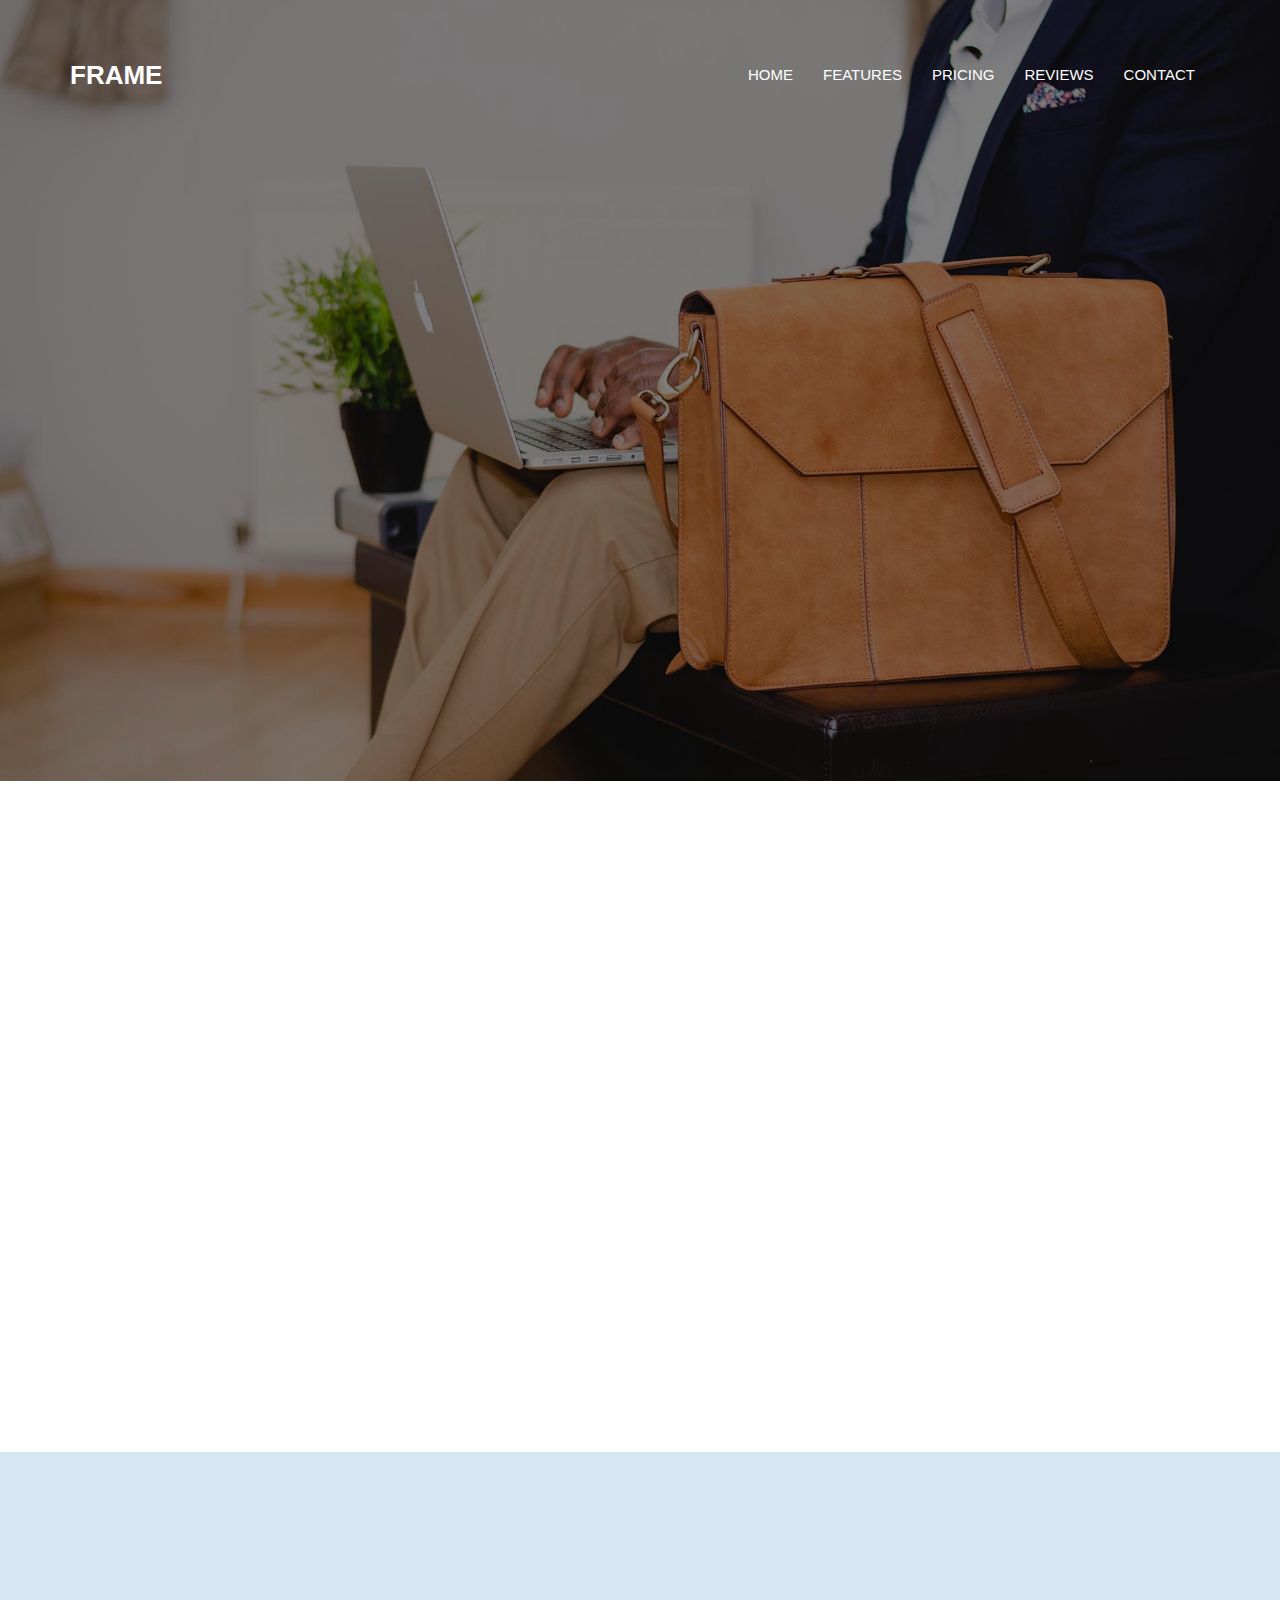
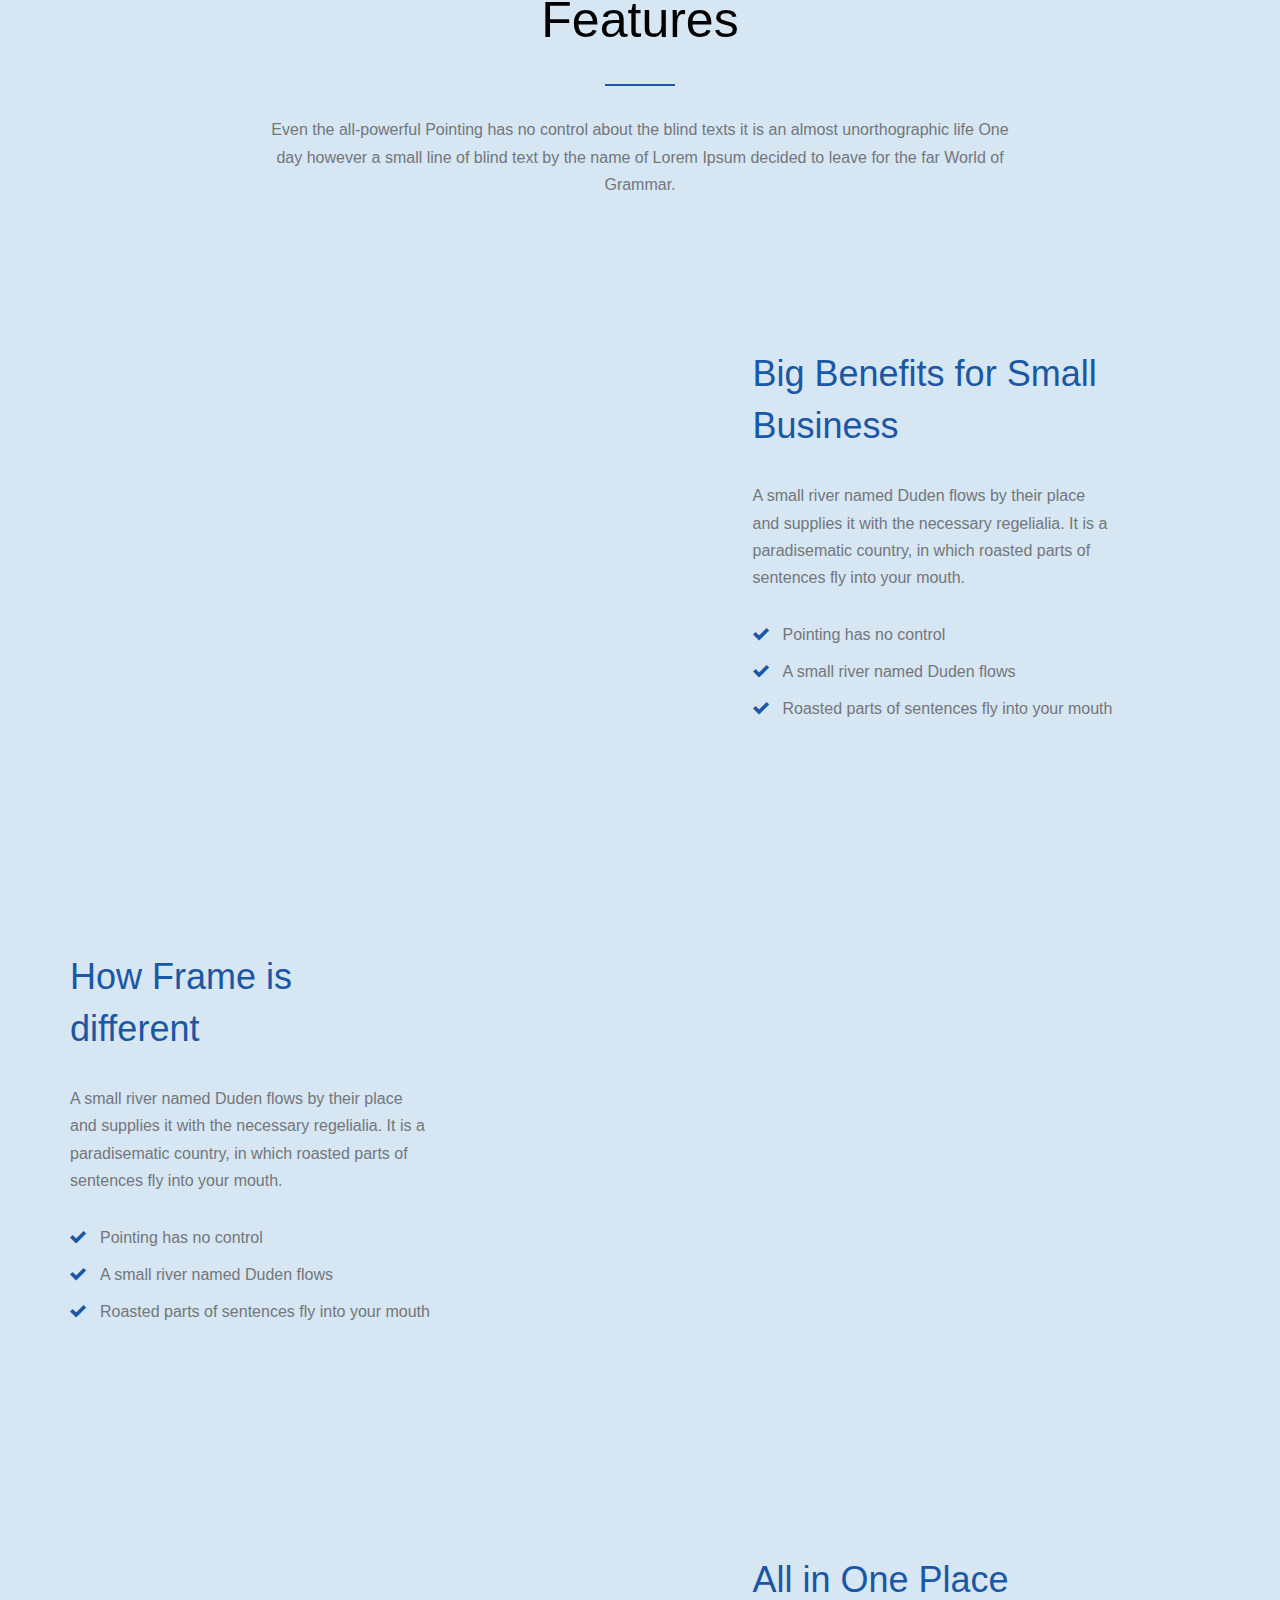
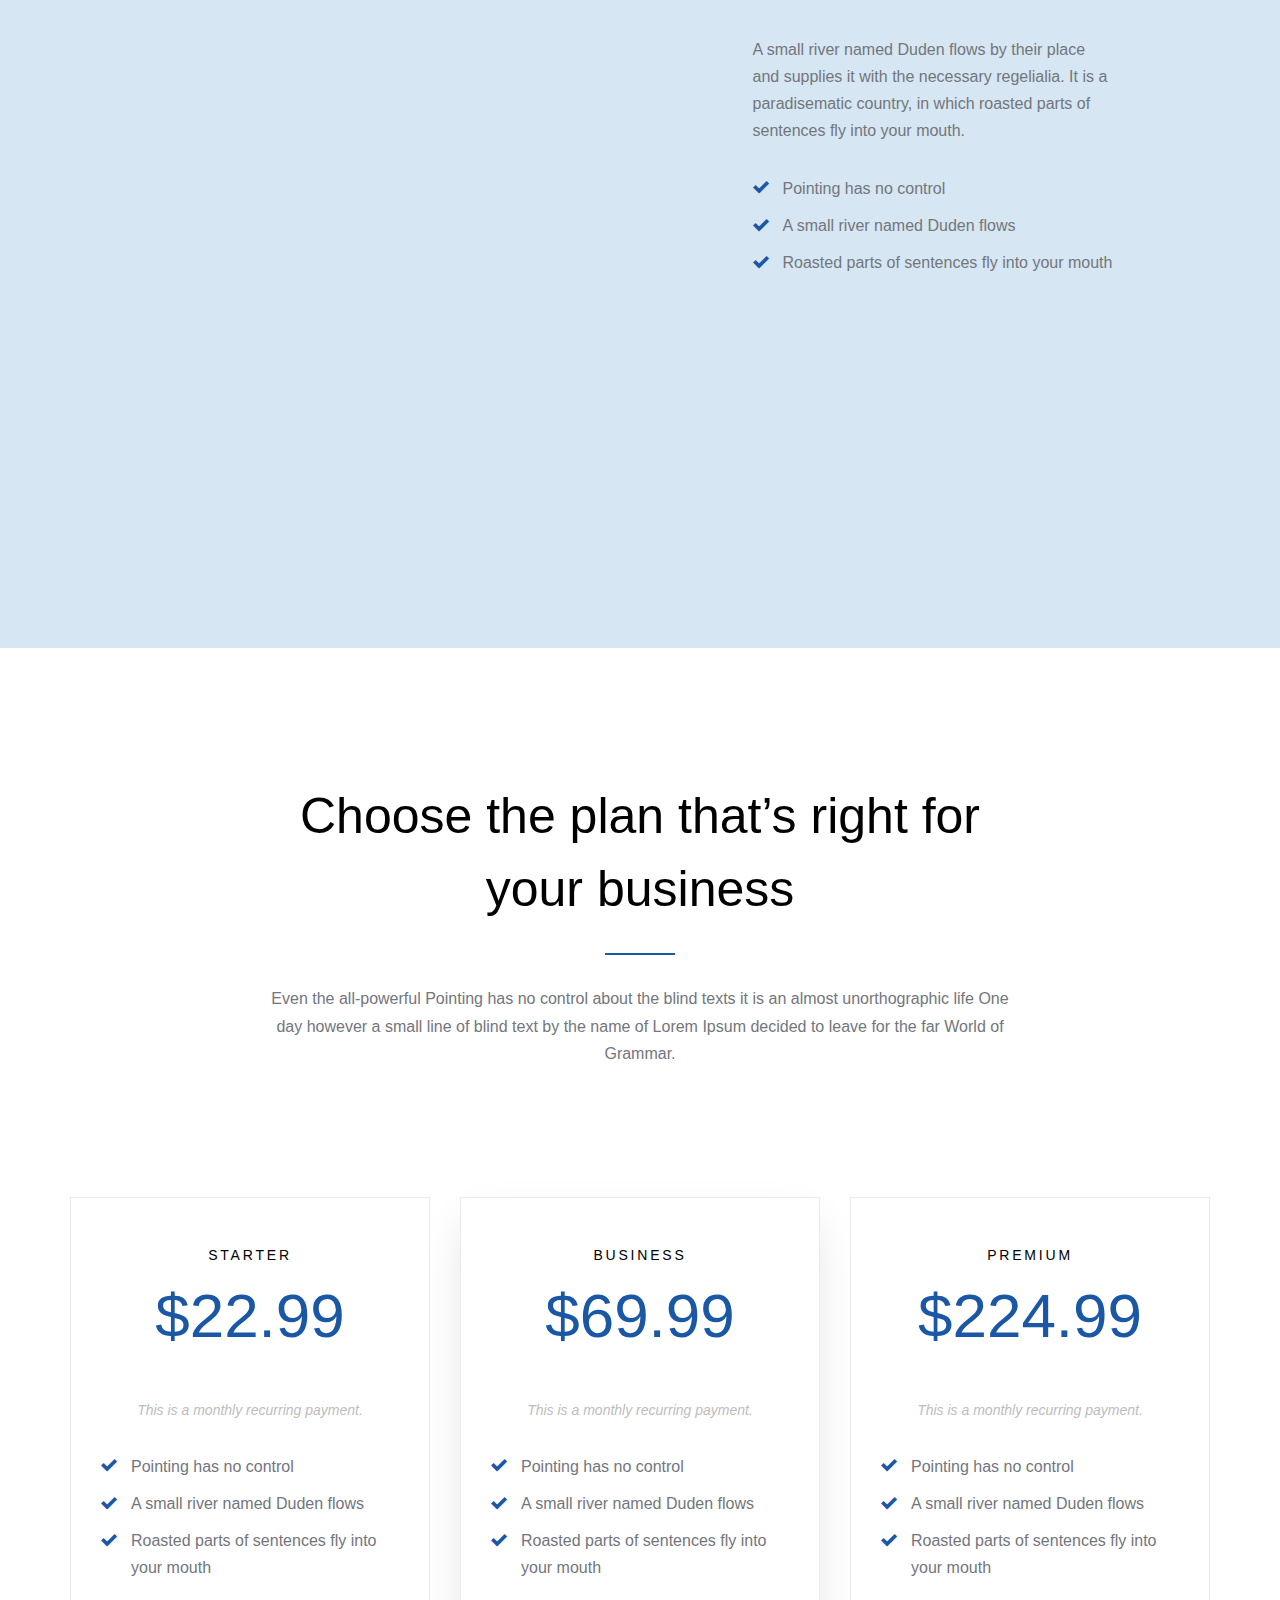
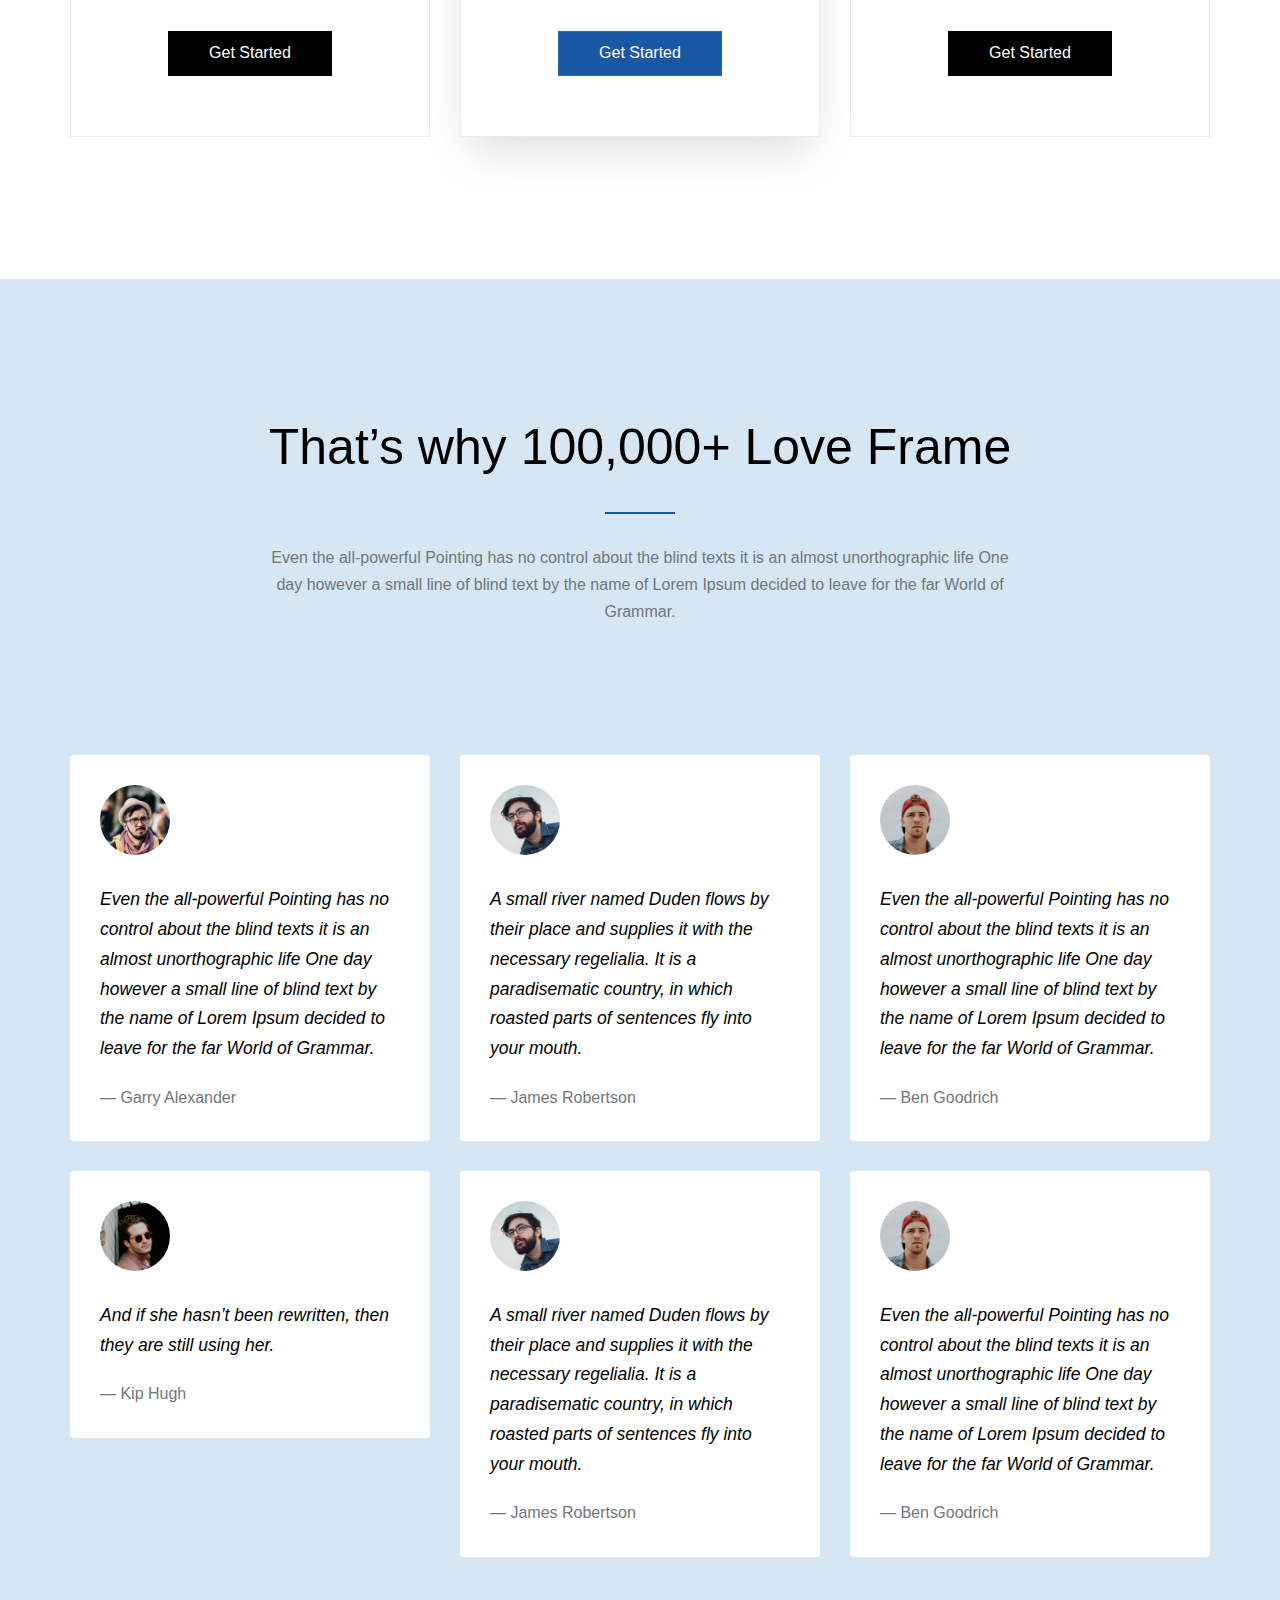
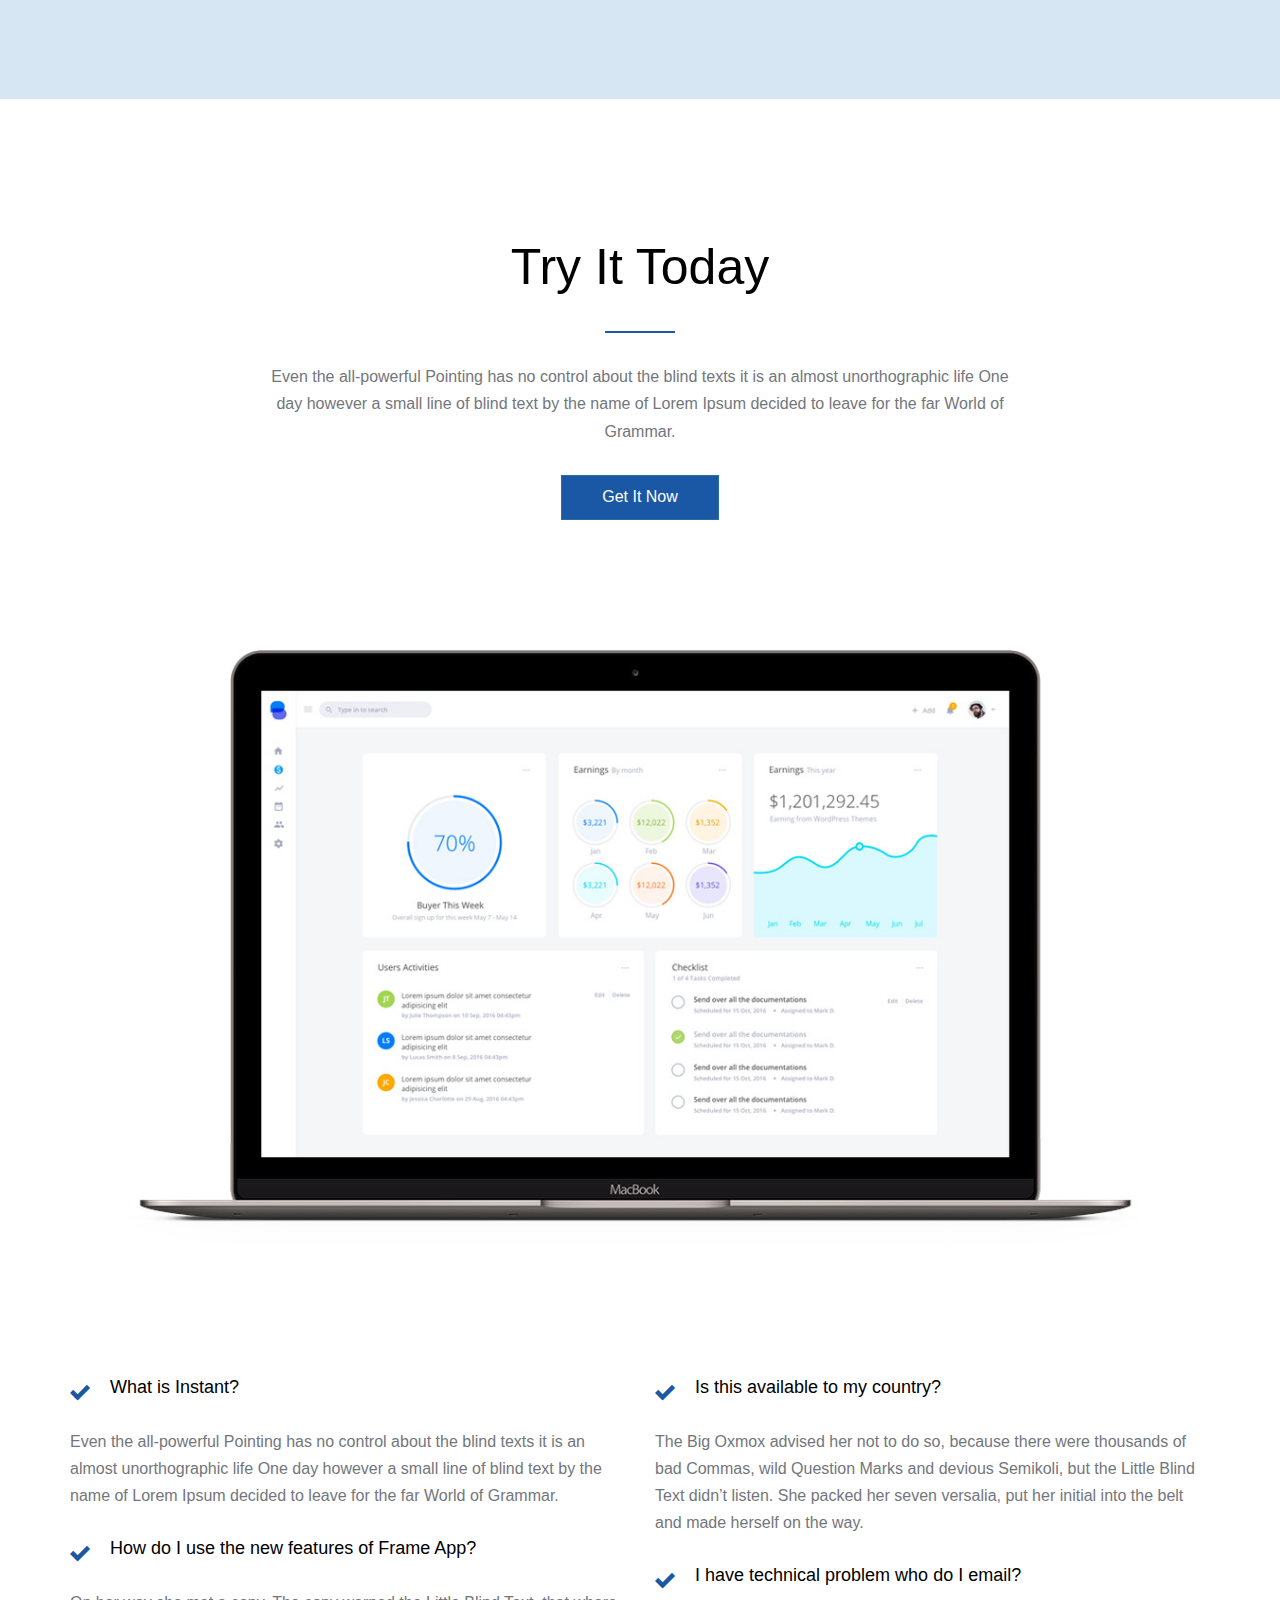
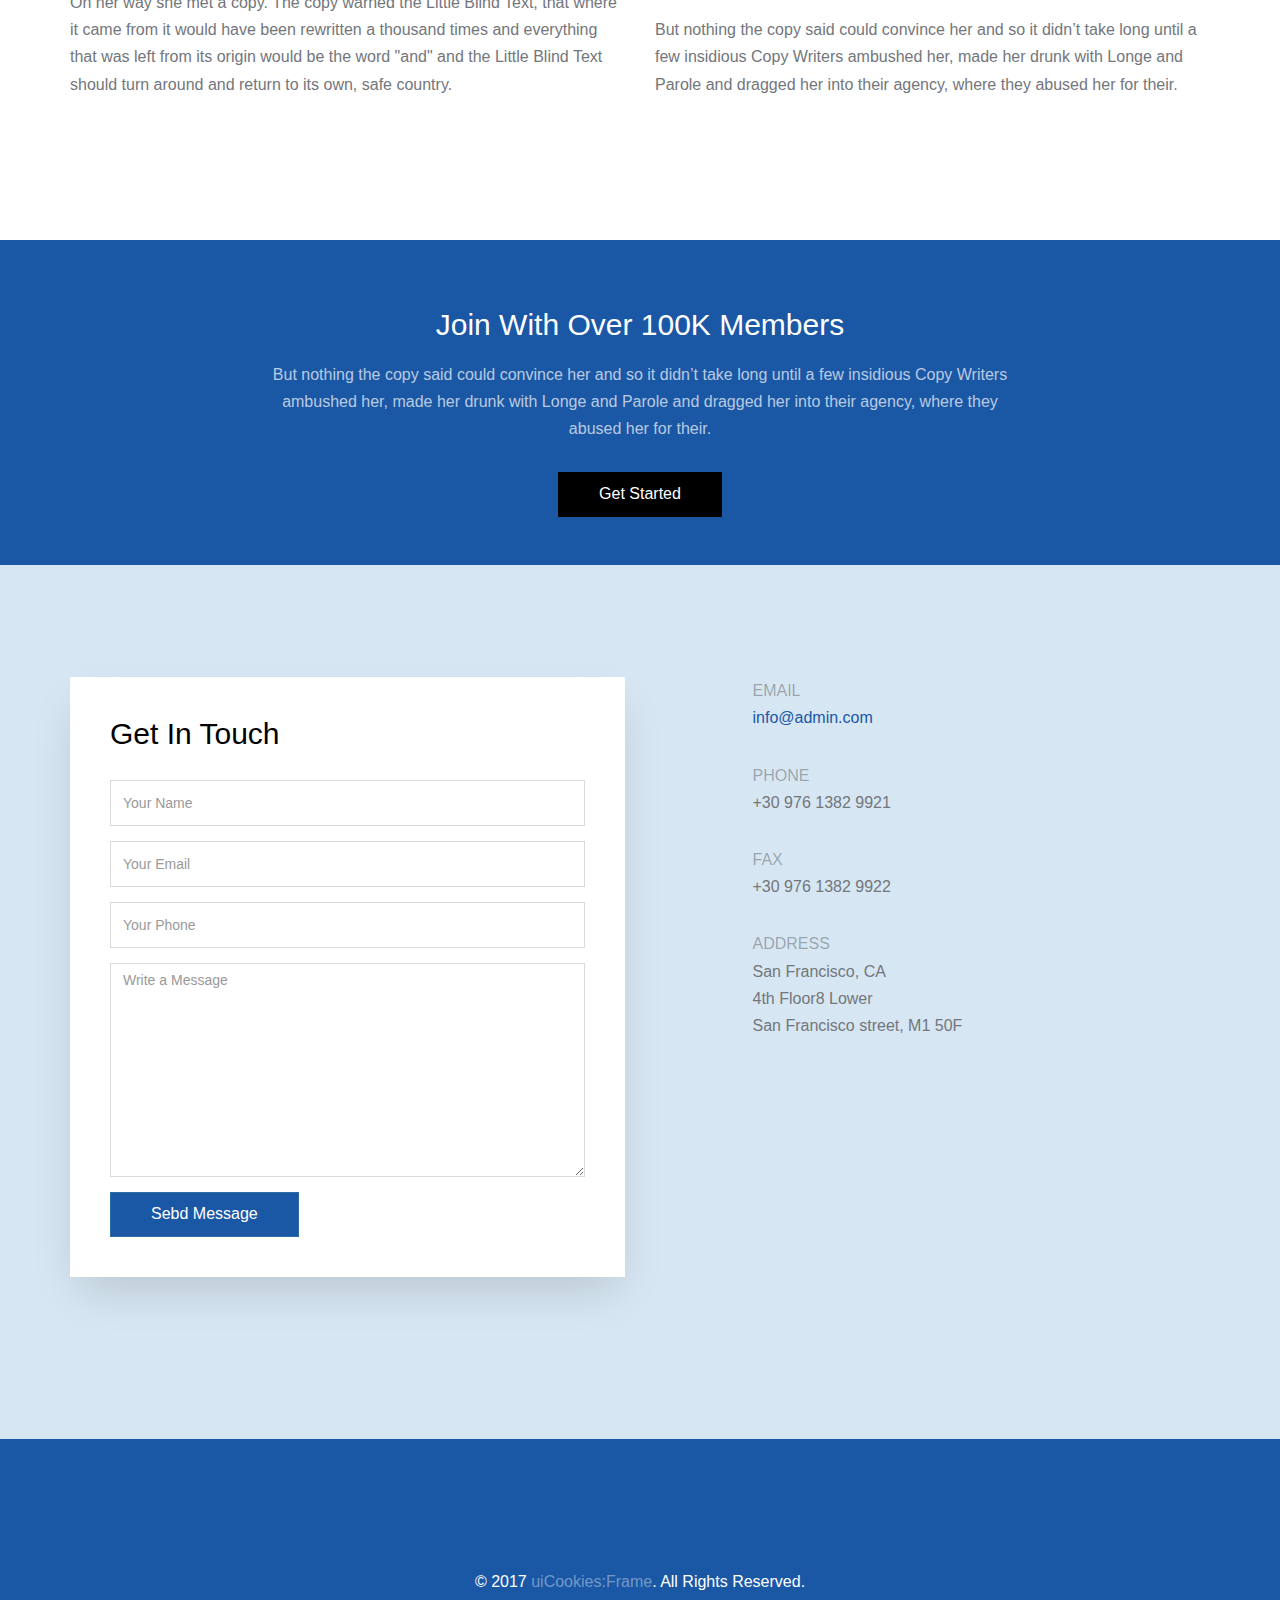
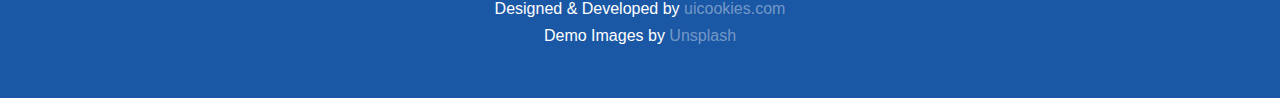
==== index.html @ 5ecf35a3 "Initial commit" ====
<!DOCTYPE html>
<html lang="en">
  <head>
    <meta charset="utf-8">
    <meta name="viewport" content="width=device-width, initial-scale=1">
    <title>App title &mdash; Homepage</title>
    <meta name="description" content="Free Bootstrap Theme by uicookies.com">
    <meta name="keywords" content="Free website templates, Free bootstrap themes, Free template, Free bootstrap, Free website template">
    
    <link rel="stylesheet" href="css/styles-merged.css">
    <link rel="stylesheet" href="css/style.min.css">
    <link rel="stylesheet" href="fonts/icomoon/style.css">

    <!--[if lt IE 9]>
      <script src="js/vendor/html5shiv.min.js"></script>
      <script src="js/vendor/respond.min.js"></script>
    <![endif]-->
  </head>
  <body>
    
    <!-- Fixed navbar -->
    <nav class="navbar navbar-default probootstrap-navbar">
      <div class="container">
        <div class="navbar-header">
          <button type="button" class="navbar-toggle collapsed" data-toggle="collapse" data-target="#navbar-collapse" aria-expanded="false" aria-controls="navbar">
            <span class="sr-only">Toggle navigation</span>
            <span class="icon-bar"></span>
            <span class="icon-bar"></span>
            <span class="icon-bar"></span>
          </button>
          <a class="navbar-brand" href="index.html" title="uiCookies:Frame">Frame</a>
        </div>

        <div id="navbar-collapse" class="navbar-collapse collapse">
          <ul class="nav navbar-nav navbar-right">
            <li class="active"><a href="#" data-nav-section="home">Home</a></li>
            <li><a href="#" data-nav-section="features">Features</a></li>
            <li><a href="#" data-nav-section="pricing">Pricing</a></li>
            <li><a href="#" data-nav-section="reviews">Reviews</a></li>
            <li><a href="#" data-nav-section="contact">Contact</a></li>
          </ul>
        </div>
      </div>
    </nav>
    
    <section class="probootstrap-hero prohttp://localhost/probootstrap/frame/#featuresbootstrap-slant" style="background-image: url(img/image_1.jpg);" data-section="home" data-stellar-background-ratio="0.5">
      <div class="container">
        <div class="row intro-text">
          <div class="col-md-8 col-md-offset-2 text-center">
            <h1 class="probootstrap-heading probootstrap-animate">Lorem ipsum dolor sit amet, consectetuer adipiscing elit </h1>
            <div class="probootstrap-subheading center">
              <p class="probootstrap-animate"><a href="https://uicookies.com/" target="_blank" role="button" class="btn btn-primary">Get Start</a><a href="#features" class="btn btn-default smoothscroll" role="button">See Features</a></p>
            </div>
          </div>
        </div>
      </div>
    </section>

    <section class="probootstrap-section">
      <div class="container">
        <div class="row">
          <div class="col-md-4">
            <div class="probootstrap-service-item probootstrap-animate" data-animate-effect="fadeIn">
              <span class="icon icon-phone3"></span>
              <h2>Mobile Optimize</h2>
              <p>Far far away, behind the word mountains, far from the countries Vokalia and Consonantia, there live the blind texts. Separated they live in Bookmarksgrove right at the coast of the Semantics, a large language ocean.</p>
              <p><a href="#" class="probootstrap-link">Learn More <i class="icon-chevron-right"></i></a></p>
            </div>
          </div>
          <div class="col-md-4">
            <div class="probootstrap-service-item probootstrap-animate" data-animate-effect="fadeIn">
              <span class="icon icon-wallet2"></span>
              <h2>Increase Revenue</h2>
              <p>A small river named Duden flows by their place and supplies it with the necessary regelialia. It is a paradisematic country, in which roasted parts of sentences fly into your mouth.</p>
              <p><a href="#" class="probootstrap-link">Learn More <i class="icon-chevron-right"></i></a></p>
            </div>
          </div>
          <div class="col-md-4">
            <div class="probootstrap-service-item probootstrap-animate" data-animate-effect="fadeIn">
              <span class="icon icon-lightbulb"></span>
              <h2>Smart Idea</h2>
              <p>Even the all-powerful Pointing has no control about the blind texts it is an almost unorthographic life One day however a small line of blind text by the name of Lorem Ipsum decided to leave for the far World of Grammar.</p>
              <p><a href="#" class="probootstrap-link">Learn More <i class="icon-chevron-right"></i></a></p>
            </div>
          </div>
        </div>
      </div>
    </section>

    <section class="probootstrap-section probootstrap-bg-light" id="features" data-section="features">
      <div class="container">
        <div class="row text-center mb100">
          <div class="col-md-8 col-md-offset-2 probootstrap-section-heading">
            <h2 class="mb30 text-black probootstrap-heading">Features</h2>
            <p>Even the all-powerful Pointing has no control about the blind texts it is an almost unorthographic life One day however a small line of blind text by the name of Lorem Ipsum decided to leave for the far World of Grammar.</p>
          </div>
        </div>
        <!-- END row -->
        <div class="row mb100">
          <div class="col-md-8 col-md-pull-2 probootstrap-animate">
            <p><img src="img/img_showcase_1.jpg" alt="Free Template by uicookies.com" class="img-responsive probootstrap-shadow"></p>
          </div>
          <div class="col-md-4 col-md-pull-1 probootstrap-section-heading">
            <h3 class="text-primary probootstrap-heading-2">Big Benefits for Small Business</h3>
            <p><p>A small river named Duden flows by their place and supplies it with the necessary regelialia. It is a paradisematic country, in which roasted parts of sentences fly into your mouth.</p></p>
            <ul class="probootstrap-list">
              <li class="probootstrap-check">Pointing has no control</li>
              <li class="probootstrap-check">A small river named Duden flows</li>
              <li class="probootstrap-check">Roasted parts of sentences fly into your mouth</li>
            </ul>
          </div>
        </div>
        <!-- END row -->
        <div class="row mb100">
          <!-- <div class="col-md-8 col-md-pull-2"> -->
          <div class="col-md-8 col-md-push-5 probootstrap-animate">
            <p><img src="img/img_showcase_2.jpg" alt="Free Template by uicookies.com" class="img-responsive probootstrap-shadow"></p>
          </div>
          <!-- <div class="col-md-4 col-md-pull-1"> -->
          <div class="col-md-4 col-md-pull-8 probootstrap-section-heading">
            <h3 class="text-primary probootstrap-heading-2">How Frame is different</h3>
            <p><p>A small river named Duden flows by their place and supplies it with the necessary regelialia. It is a paradisematic country, in which roasted parts of sentences fly into your mouth.</p></p>
            <ul class="probootstrap-list">
              <li class="probootstrap-check">Pointing has no control</li>
              <li class="probootstrap-check">A small river named Duden flows</li>
              <li class="probootstrap-check">Roasted parts of sentences fly into your mouth</li>
            </ul>
          </div>
        </div>
        <!-- END row -->

        <div class="row mb100">
          <div class="col-md-8 col-md-pull-2 probootstrap-animate">
            <p><img src="img/img_showcase_1.jpg" alt="Free Template by uicookies.com" class="img-responsive probootstrap-shadow"></p>
          </div>
          <div class="col-md-4 col-md-pull-1 probootstrap-section-heading">
            <h3 class="text-primary probootstrap-heading-2">All in One Place</h3>
            <p><p>A small river named Duden flows by their place and supplies it with the necessary regelialia. It is a paradisematic country, in which roasted parts of sentences fly into your mouth.</p></p>
            <ul class="probootstrap-list">
              <li class="probootstrap-check">Pointing has no control</li>
              <li class="probootstrap-check">A small river named Duden flows</li>
              <li class="probootstrap-check">Roasted parts of sentences fly into your mouth</li>
            </ul>
          </div>
        </div>
        <!-- END row -->
      </div>
    </section>
    <!-- END section -->

    <section class="probootstrap-section" data-section="pricing">
      <div class="container">
        <div class="row text-center mb100">
          <div class="col-md-8 col-md-offset-2 probootstrap-section-heading">
            <h2 class="mb30 text-black probootstrap-heading">Choose the plan that’s right for your business </h2>
            <p>Even the all-powerful Pointing has no control about the blind texts it is an almost unorthographic life One day however a small line of blind text by the name of Lorem Ipsum decided to leave for the far World of Grammar.</p>
          </div>
        </div>
        <!-- END row -->
        <div class="row">
          <div class="col-md-4">
            <div class="probootstrap-pricing">
              <h2>Starter</h2>
              <p class="probootstrap-price"><strong>$22.99</strong></p>
              <p class="probootstrap-note">This is a monthly recurring payment.</p>
              <ul class="probootstrap-list text-left mb50">
                <li class="probootstrap-check">Pointing has no control</li>
                <li class="probootstrap-check">A small river named Duden flows</li>
                <li class="probootstrap-check">Roasted parts of sentences fly into your mouth</li>
              </ul>
              <p><a href="#" class="btn btn-black">Get Started</a></p>
            </div>
          </div>
          <div class="col-md-4">
            <div class="probootstrap-pricing probootstrap-popular probootstrap-shadow">
              <h2>Business</h2>
              <p class="probootstrap-price"><strong>$69.99</strong></p>
              <p class="probootstrap-note">This is a monthly recurring payment.</p>
              <ul class="probootstrap-list text-left mb50">
                <li class="probootstrap-check">Pointing has no control</li>
                <li class="probootstrap-check">A small river named Duden flows</li>
                <li class="probootstrap-check">Roasted parts of sentences fly into your mouth</li>
              </ul>
              <p><a href="#" class="btn btn-primary">Get Started</a></p>
            </div>
          </div>
          <div class="col-md-4">
            <div class="probootstrap-pricing">
              <h2>Premium</h2>
              <p class="probootstrap-price"><strong>$224.99</strong></p>
              <p class="probootstrap-note">This is a monthly recurring payment.</p>
              <ul class="probootstrap-list text-left mb50">
                <li class="probootstrap-check">Pointing has no control</li>
                <li class="probootstrap-check">A small river named Duden flows</li>
                <li class="probootstrap-check">Roasted parts of sentences fly into your mouth</li>
              </ul>
              <p><a href="#" class="btn btn-black">Get Started</a></p>
            </div>
          </div>
        </div>
      </div>
    </section>
    <!-- END section -->

     <section class="probootstrap-section probootstrap-bg-light" data-section="reviews">
      <div class="container">
        <div class="row text-center mb100">
          <div class="col-md-8 col-md-offset-2 probootstrap-section-heading">
            <h2 class="mb30 text-black probootstrap-heading">That’s why 100,000+ Love Frame</h2>
            <p>Even the all-powerful Pointing has no control about the blind texts it is an almost unorthographic life One day however a small line of blind text by the name of Lorem Ipsum decided to leave for the far World of Grammar.</p>
          </div>
        </div>
        <!-- END row -->
        <div class="row">
          <div class="col-md-4 col-sm-6 col-xs-12">
            <div class="probootstrap-testimonial">
              <p><img src="img/person_1.jpg" class="img-responsive img-circle probootstrap-author-photo" alt="Free Template by uicookies.com"></p>
              <p class="mb10 probootstrap-rate">
                <i class="icon-star"></i>
                <i class="icon-star"></i>
                <i class="icon-star"></i>
                <i class="icon-star"></i>
                <i class="icon-star"></i>
              </p>
              <blockquote>
                <p>Even the all-powerful Pointing has no control about the blind texts it is an almost unorthographic life One day however a small line of blind text by the name of Lorem Ipsum decided to leave for the far World of Grammar.</p>
              </blockquote>
              <p class="mb0">&mdash; Garry Alexander</p>
            </div>
          </div>
          <div class="col-md-4 col-sm-6 col-xs-12">
            <div class="probootstrap-testimonial">
              <p><img src="img/person_2.jpg" class="img-responsive img-circle probootstrap-author-photo" alt="Free Template by uicookies.com"></p>
              <p class="mb10 probootstrap-rate">
                <i class="icon-star"></i>
                <i class="icon-star"></i>
                <i class="icon-star"></i>
                <i class="icon-star"></i>
                <i class="icon-star"></i>
              </p>
              <blockquote>
                <p>A small river named Duden flows by their place and supplies it with the necessary regelialia. It is a paradisematic country, in which roasted parts of sentences fly into your mouth.</p>
              </blockquote>
              <p class="mb0">&mdash; James Robertson</p>
            </div>
          </div>
          <div class="clearfix visible-sm-block"></div>
          <div class="col-md-4 col-sm-6 col-xs-12">
            <div class="probootstrap-testimonial">
              <p><img src="img/person_3.jpg" class="img-responsive img-circle probootstrap-author-photo" alt="Free Template by uicookies.com"></p>
              <p class="mb10 probootstrap-rate">
                <i class="icon-star"></i>
                <i class="icon-star"></i>
                <i class="icon-star"></i>
                <i class="icon-star"></i>
                <i class="icon-star"></i>
              </p>
              <blockquote>
                <p>Even the all-powerful Pointing has no control about the blind texts it is an almost unorthographic life One day however a small line of blind text by the name of Lorem Ipsum decided to leave for the far World of Grammar.</p>
              </blockquote>
              <p class="mb0">&mdash; Ben Goodrich</p>
            </div>
          </div>
          <div class="col-md-4 col-sm-6 col-xs-12">
            <div class="probootstrap-testimonial">
              <p><img src="img/person_4.jpg" class="img-responsive img-circle probootstrap-author-photo" alt="Free Template by uicookies.com"></p>
              <p class="mb10 probootstrap-rate">
                <i class="icon-star"></i>
                <i class="icon-star"></i>
                <i class="icon-star"></i>
                <i class="icon-star"></i>
                <i class="icon-star-outlined"></i>
              </p>
              <blockquote>
                <p>And if she hasn’t been rewritten, then they are still using her.</p>
              </blockquote>
              <p class="mb0">&mdash; Kip Hugh</p>
            </div>
          </div>
          <div class="clearfix visible-sm-block"></div>
          <div class="col-md-4 col-sm-6 col-xs-12">
            <div class="probootstrap-testimonial">
              <p><img src="img/person_2.jpg" class="img-responsive img-circle probootstrap-author-photo" alt="Free Template by uicookies.com"></p>
              <p class="mb10 probootstrap-rate">
                <i class="icon-star"></i>
                <i class="icon-star"></i>
                <i class="icon-star"></i>
                <i class="icon-star"></i>
                <i class="icon-star"></i>
              </p>
              <blockquote>
                <p>A small river named Duden flows by their place and supplies it with the necessary regelialia. It is a paradisematic country, in which roasted parts of sentences fly into your mouth.</p>
              </blockquote>
              <p class="mb0">&mdash; James Robertson</p>
            </div>
          </div>
          <div class="col-md-4 col-sm-6 col-xs-12">
            <div class="probootstrap-testimonial">
              <p><img src="img/person_3.jpg" class="img-responsive img-circle probootstrap-author-photo" alt="Free Template by uicookies.com"></p>
              <p class="mb10 probootstrap-rate">
                <i class="icon-star"></i>
                <i class="icon-star"></i>
                <i class="icon-star"></i>
                <i class="icon-star"></i>
                <i class="icon-star"></i>
              </p>
              <blockquote>
                <p>Even the all-powerful Pointing has no control about the blind texts it is an almost unorthographic life One day however a small line of blind text by the name of Lorem Ipsum decided to leave for the far World of Grammar.</p>
              </blockquote>
              <p class="mb0">&mdash; Ben Goodrich</p>
            </div>
          </div>

        </div>
      </div>
    </section>

    <section class="probootstrap-section">
      <div class="container">
         <div class="row text-center mb100">
          <div class="col-md-8 col-md-offset-2 probootstrap-section-heading">
            <h2 class="mb30 text-black probootstrap-heading">Try It Today</h2>
            <p>Even the all-powerful Pointing has no control about the blind texts it is an almost unorthographic life One day however a small line of blind text by the name of Lorem Ipsum decided to leave for the far World of Grammar.</p>
            <p><a href="#" class="btn btn-primary">Get It Now</a></p>
          </div>
        </div>
        <div class="row">
          <div class="col-md-12">
            <div class="row">
              <div class="col-md-12">
                <p><img src="img/laptop_1.jpg" alt="Free Template by uicookies.com" class="img-responsive"></p>
              </div>
            </div>
            <div class="row">
              <div class="col-md-6">
                <h4 class="text-black probootstrap-check-2"> What is Instant?</h4>
                <p>Even the all-powerful Pointing has no control about the blind texts it is an almost unorthographic life One day however a small line of blind text by the name of Lorem Ipsum decided to leave for the far World of Grammar.</p>

                <h4 class="text-black probootstrap-check-2">How do I use the new features of Frame App?</h4>
                <p>On her way she met a copy. The copy warned the Little Blind Text, that where it came from it would have been rewritten a thousand times and everything that was left from its origin would be the word "and" and the Little Blind Text should turn around and return to its own, safe country. </p>
              </div>
              <div class="col-md-6">
                <h4 class="text-black probootstrap-check-2">Is this available to my country?</h4>
                <p>The Big Oxmox advised her not to do so, because there were thousands of bad Commas, wild Question Marks and devious Semikoli, but the Little Blind Text didn’t listen. She packed her seven versalia, put her initial into the belt and made herself on the way.
</p>

                <h4 class="text-black probootstrap-check-2">I have technical problem who do I email?</h4>
                <p>But nothing the copy said could convince her and so it didn’t take long until a few insidious Copy Writers ambushed her, made her drunk with Longe and Parole and dragged her into their agency, where they abused her for their.</p>
              </div>
            </div>
          </div>
        </div>
      </div>
    </section>
    <!-- END section -->

    <section class="probootstrap-section probootstrap-cta">
      <div class="container">
        <div class="row">
          <div class="col-md-8 col-md-offset-2 text-center">
            <h2 class="probootstrap-heading">Join With Over 100K Members</h2>
            <p class="probootstrap-sub-heading">But nothing the copy said could convince her and so it didn’t take long until a few insidious Copy Writers ambushed her, made her drunk with Longe and Parole and dragged her into their agency, where they abused her for their.</p>
            <p><a href="#" class="btn btn-black">Get Started</a></p>
          </div>
        </div>
      </div>
    </section>
    <!-- <section class"probootstrap-section probootstrap-cta">
      <div class="container">
        <div class="row">
          <div class="col-md-6 col-md-offset-3">
            <h2 class="probootstrap-heading">Join With Over 100K Members</h2>
            <p class="probootstrap-sub-heading">But nothing the copy said could convince her and so it didn’t take long until a few insidious Copy Writers ambushed her, made her drunk with Longe and Parole and dragged her into their agency, where they abused her for their.</p>

          </div>
        </div>
      </div>
    </section> -->
    <!-- END section -->
    <section class="probootstrap-section probootstrap-bg-light" data-section="contact">
      <div class="container">
        <div class="row">
          <div class="col-md-6">
            <form action="" class="probootstrap-form">
              <h2 class="text-black mt0">Get In Touch</h2>
              <div class="form-group">
                <input type="text" class="form-control" placeholder="Your Name">
              </div>
              <div class="form-group">
                <input type="email" class="form-control" placeholder="Your Email">
              </div>
              <div class="form-group">
                <input type="email" class="form-control" placeholder="Your Phone">
              </div>
              <div class="form-group">
                <textarea class="form-control"cols="30" rows="10" placeholder="Write a Message"></textarea>
              </div>
              <div class="form-group">
                <input type="submit" class="btn btn-primary" value="Sebd Message">
              </div>
            </form>
          </div>
          <div class="col-md-3 col-md-push-1">
            <ul class="probootstrap-contact-details">
              <li>
                <span class="text-uppercase">Email</span>
                <a href="/cdn-cgi/l/email-protection" class="__cf_email__" data-cfemail="6d1d1f020f0202191e191f0c1d2d0a000c0401430e0200">info@admin.com</a>
              </li>
              <li>
                <span class="text-uppercase">Phone</span>
                +30 976 1382 9921
              </li>
              <li>
                <span class="text-uppercase">Fax</span>
                +30 976 1382 9922
              </li>
              <li>
                <span class="text-uppercase">Address</span>
                San Francisco, CA <br>
                4th Floor8 Lower  <br>
                San Francisco street, M1 50F
              </li>
            </ul>
          </div>
        </div>
      </div>
    </section>
    

    <footer class="probootstrap-footer">
      <div class="container text-center">
        <div class="row">
          <div class="col-md-12">
            <p class="probootstrap-social"><a href="#"><i class="icon-twitter"></i></a> <a href="#"><i class="icon-facebook2"></i></a> <a href="#"><i class="icon-instagram2"></i></a><a href="#"><i class="icon-linkedin"></i></a></p>
          </div>
        </div>
        <div class="row">
          <div class="col-md-12">
            &copy; 2017 <a href="https://uicookies.com/">uiCookies:Frame</a>. All Rights Reserved. <br> Designed &amp; Developed by <a href="https://uicookies.com">uicookies.com</a> <br> Demo Images by <a href="https://unsplash.com">Unsplash</a>
          </div>
        </div>
      </div>
    </footer>

    

    <script data-cfasync="false" src="/cdn-cgi/scripts/5c5dd728/cloudflare-static/email-decode.min.js"></script><script src="js/scripts.min.js"></script>
    <script src="js/custom.js"></script>

  </body>
</html>
---- css/style.min.css ----
/*!==============================
 * Theme Name: Frame
 * Theme URL: https://probootstrap.com/frame-free-onepage-html5-template-using-bootstrap
 * Author: ProBootstrap.com
 * Author URL: https://probootstrap.com
 * License: Released for free under the Creative Commons Attribution 3.0 license (probootstrap.com/license)
 */.probootstrap-navbar .dropdown-submenu>a:before,.probootstrap-navbar .dropdown>a:before{speak:none;font-style:normal;font-variant:normal;-webkit-font-smoothing:antialiased;-moz-osx-font-smoothing:grayscale}@font-face{font-family:icomoon;src:url(../fonts/icomoon/fonts/icomoon.eot?1z9v6x);src:url(../fonts/icomoon/fonts/icomoon.eot?1z9v6x#iefix) format("embedded-opentype"),url(../fonts/icomoon/fonts/icomoon.ttf?1z9v6x) format("truetype"),url(../fonts/icomoon/fonts/icomoon.woff?1z9v6x) format("woff"),url(../fonts/icomoon/fonts/icomoon.svg?1z9v6x#icomoon) format("svg");font-weight:400;font-style:normal}html{overflow-x:hidden;font-size:1.25em}body{background:#fff;color:#73767c;line-height:1.7;font-size:16px;font-family:"Open Sans",Arial,sans-serif}::selection{background:#000;color:#fff}::-moz-selection{background:#000;color:#fff}h1,h2,h3,h4,h5,h6,ol,p{margin-bottom:30px}a{-webkit-transition:.3s all;transition:.3s all;color:#1a57a5}a:active,a:focus,a:hover{color:#174b8f;text-decoration:none}.probootstrap-navbar{border:none;-webkit-box-shadow:none;box-shadow:none;border-radius:0;margin-bottom:0;background:0 0;position:absolute;top:40px;width:100%;z-index:200}@media screen and (max-width:768px){.probootstrap-navbar{top:0;background:#fff;-webkit-box-shadow:0 2px 10px 0 rgba(0,0,0,.1);box-shadow:0 2px 10px 0 rgba(0,0,0,.1)}}.probootstrap-navbar .navbar-toggle:focus,.probootstrap-navbar .navbar-toggle:hover{background-color:transparent}.probootstrap-navbar .navbar-toggle{border:none}.probootstrap-navbar .navbar-toggle span.icon-bar{-webkit-transition:all .15s;transition:all .15s}.probootstrap-navbar .navbar-toggle span:nth-child(2){-webkit-transform:rotate(45deg);transform:rotate(45deg);-webkit-transform-origin:10% 10%;transform-origin:10% 10%}.probootstrap-navbar .navbar-toggle span:nth-child(3){opacity:0}.probootstrap-navbar .navbar-toggle span:nth-child(4){-webkit-transform:rotate(-45deg);transform:rotate(-45deg);-webkit-transform-origin:10% 90%;transform-origin:10% 90%}.probootstrap-navbar .navbar-toggle.collapsed span:nth-child(2),.probootstrap-navbar .navbar-toggle.collapsed span:nth-child(4){-webkit-transform:rotate(0);transform:rotate(0)}.probootstrap-navbar .navbar-toggle.collapsed span:nth-child(3){opacity:1}.probootstrap-navbar .navbar-brand,.probootstrap-navbar .navbar-nav>li>a,.probootstrap-navbar .parent-nav-link-padding{margin-left:15px;margin-right:15px;padding:25px 0}.probootstrap-navbar .dropdown-header{color:rgba(255,255,255,.2);padding-left:10px;text-transform:uppercase}.probootstrap-navbar .dropdown>a{padding-right:10px!important;position:relative;display:block}@media screen and (max-width:480px){.probootstrap-navbar .dropdown>a{display:block;padding-right:0}}.probootstrap-navbar .dropdown>a:before{font-family:icomoon;font-weight:400;text-transform:none;line-height:1;position:absolute;top:50%;right:0;margin-right:-10px;margin-top:-11px;content:"\e924";font-size:20px;color:rgba(255,255,255,.5);-webkit-transition:.3s all;transition:.3s all}.probootstrap-navbar .navbar-brand,.probootstrap-navbar .navbar-brand em{font-family:"Open Sans",Arial,sans-serif}@media screen and (max-width:768px){.probootstrap-navbar .navbar-brand,.probootstrap-navbar .navbar-nav>li>a,.probootstrap-navbar .parent-nav-link-padding{padding-top:25px!important;padding-bottom:25px!important}.probootstrap-navbar .dropdown>a:before{color:rgba(0,0,0,.2)}}.probootstrap-navbar .dropdown>a:hover:before{-webkit-transform:rotate(180deg);transform:rotate(180deg)}.probootstrap-navbar .dropdown.open>a,.probootstrap-navbar .dropdown:active>a,.probootstrap-navbar .dropdown:focus>a,.probootstrap-navbar .dropdown:hover>a{-webkit-transition:.3s all;transition:.3s all}.probootstrap-navbar .dropdown.open>a:before,.probootstrap-navbar .dropdown:active>a:before,.probootstrap-navbar .dropdown:focus>a:before,.probootstrap-navbar .dropdown:hover>a:before{-webkit-transform:rotate(180deg);transform:rotate(180deg)}.probootstrap-navbar .dropdown>.dropdown-menu>li a{padding:10px;color:rgba(255,255,255,.8)}.probootstrap-navbar .dropdown>.dropdown-menu>li a:hover,.probootstrap-navbar .dropdown>.dropdown-menu>li.open>a,.probootstrap-navbar .dropdown>.dropdown-menu>li:active>a,.probootstrap-navbar .dropdown>.dropdown-menu>li:focus>a,.probootstrap-navbar .dropdown>.dropdown-menu>li:hover>a{color:#85C8DD;background:#fff;border-top:none}.probootstrap-navbar .dropdown>.dropdown-menu>li.dropdown-submenu.open>a,.probootstrap-navbar .dropdown>.dropdown-menu>li.dropdown-submenu:active>a,.probootstrap-navbar .dropdown>.dropdown-menu>li.dropdown-submenu:focus>a,.probootstrap-navbar .dropdown>.dropdown-menu>li.dropdown-submenu:hover>a{border-top:none}.probootstrap-navbar .dropdown>.dropdown-menu>li.dropdown-submenu.open>a:before,.probootstrap-navbar .dropdown>.dropdown-menu>li.dropdown-submenu:active>a:before,.probootstrap-navbar .dropdown>.dropdown-menu>li.dropdown-submenu:focus>a:before,.probootstrap-navbar .dropdown>.dropdown-menu>li.dropdown-submenu:hover>a:before{color:#000}.probootstrap-navbar .dropdown>.dropdown-menu>li.active>a,.probootstrap-navbar .navbar-brand:hover{color:#fff}.probootstrap-navbar .navbar-right .dropdown-menu{right:auto}.probootstrap-navbar .dropdown-menu{border:none;background:#85C8DD;border-radius:0;-webkit-box-shadow:0 0 7px 0 rgba(0,0,0,.15);box-shadow:0 0 7px 0 rgba(0,0,0,.15);min-width:200px;white-space:normal;word-wrap:break-word}.probootstrap-navbar .dropdown-menu a{white-space:normal}@media screen and (max-width:768px){.probootstrap-navbar .dropdown-menu{width:100%;padding:10px 15px}.probootstrap-navbar .dropdown-menu a{color:#fff}}.probootstrap-navbar .navbar-brand{text-transform:uppercase;color:#fff;font-size:26px;font-weight:700;padding-left:15px}@media screen and (max-width:768px){.probootstrap-navbar .navbar-brand{color:#1a57a5;line-height:0;padding-left:0}}.probootstrap-navbar .navbar-nav>li>a{color:#fff;font-size:15px;position:relative;text-transform:uppercase}@media screen and (max-width:768px){.probootstrap-navbar .navbar-nav>li>a{padding-top:8px!important;padding-bottom:8px!important;color:rgba(0,0,0,.7)}}.probootstrap-navbar .navbar-nav>li>a:active,.probootstrap-navbar .navbar-nav>li>a:focus,.probootstrap-navbar .navbar-nav>li>a:hover{color:rgba(255,255,255,.7)}@media screen and (max-width:768px){.probootstrap-navbar .navbar-nav>li>a:active,.probootstrap-navbar .navbar-nav>li>a:focus,.probootstrap-navbar .navbar-nav>li>a:hover{color:rgba(0,0,0,.7)}}.probootstrap-navbar .navbar-nav>li.open>a,.probootstrap-navbar .navbar-nav>li.open>a:focus,.probootstrap-navbar .navbar-nav>li.open>a:hover{background:0 0}.probootstrap-navbar .navbar-nav>li.active>a{background:0 0;color:#fff}@media screen and (max-width:768px){.probootstrap-navbar .navbar-nav>li.active>a{color:rgba(0,0,0,.7)}}.probootstrap-navbar .navbar-nav>li.active>a:active,.probootstrap-navbar .navbar-nav>li.active>a:focus,.probootstrap-navbar .navbar-nav>li.active>a:hover{background:0 0;color:#fff}.probootstrap-navbar .navbar-nav>li>.dropdown-menu:before{border:1px solid #85C8DD;content:"";position:absolute;top:-20px;left:40px;border-color:rgba(133,200,221,0);border-bottom-color:#85C8DD;border-width:10px;margin-left:-10px}@media screen and (max-width:768px){.probootstrap-navbar .navbar-nav>li.active>a:active,.probootstrap-navbar .navbar-nav>li.active>a:focus,.probootstrap-navbar .navbar-nav>li.active>a:hover{color:rgba(0,0,0,.7)}.probootstrap-navbar .navbar-nav>li>.dropdown-menu:before{display:none}}.probootstrap-navbar .navbar-nav .dropdown li.active>a{background:0 0}.probootstrap-navbar .navbar-nav.active>a{color:#1a57a5!important}.probootstrap-navbar .dropdown-submenu{position:relative}.probootstrap-navbar .dropdown-submenu .dropdown-menu{top:0;left:100%;margin-top:-1px}.probootstrap-navbar .dropdown-submenu>a{display:block}.probootstrap-navbar .dropdown-submenu>a:before{font-family:icomoon;font-weight:400;text-transform:none;line-height:1;position:absolute;top:50%;right:0;margin-right:10px;margin-top:-11px;content:"\e926";font-size:20px;color:rgba(255,255,255,.5);-webkit-transition:.3s all;transition:.3s all}@media screen and (max-width:768px){.probootstrap-navbar .dropdown-submenu>a:before{color:rgba(0,0,0,.2)}}.probootstrap-navbar .dropdown-submenu>a:hover:before{color:rgba(0,0,0,.3);-webkit-transform:rotate(180deg);transform:rotate(180deg)}.probootstrap-navbar.scrolled{background:#fff;-webkit-box-shadow:0 1px 3px 0 rgba(0,0,0,.09);box-shadow:0 1px 3px 0 rgba(0,0,0,.09);position:fixed;top:0;left:0;right:0;width:100%;-webkit-transform:translateY(-100%);transform:translateY(-100%)}.probootstrap-navbar.scrolled.awake,.probootstrap-navbar.scrolled.sleep{-webkit-transition:.3s all ease;transition:.3s all ease}.probootstrap-navbar.scrolled.awake{-webkit-transform:translateY(0);transform:translateY(0)}.probootstrap-navbar.scrolled.sleep{-webkit-transform:translateY(-100%);transform:translateY(-100%)}.probootstrap-navbar.scrolled .navbar-brand{top:30px;color:#1a57a5}.probootstrap-navbar.scrolled .dropdown>a:before{color:rgba(0,0,0,.4)}.probootstrap-navbar.scrolled .navbar-nav>li>a{color:rgba(0,0,0,.7)}.probootstrap-navbar.scrolled .navbar-nav>li>a:hover{color:rgba(0,0,0,.7)!important}.probootstrap-navbar.scrolled .navbar-nav>li.active>a{color:#1a57a5!important}.probootstrap-hero{background-color:#ccc;background-size:cover;background-position:left top;padding:9em 0 15em;position:relative;overflow:hidden}@media screen and (max-width:768px){.probootstrap-navbar.scrolled .navbar-nav>li.active>a{color:#1a57a5!important}.probootstrap-hero{height:inherit;padding:7em 0 15em}}.probootstrap-hero:before{content:"";position:absolute;width:100%;top:0;left:0;right:0;bottom:0;background:rgba(0,0,0,.5)}.probootstrap-hero .intro-text{position:relative;padding-top:100px}.probootstrap-hero .intro-text .probootstrap-heading{font-size:54px;font-weight:300;color:#fff;margin-bottom:40px;line-height:1.3}@media screen and (max-width:768px){.probootstrap-hero .intro-text{padding-top:50px}.probootstrap-hero .intro-text .probootstrap-heading{font-size:36px;text-align:center}}.probootstrap-hero .intro-text .probootstrap-subheading{max-width:500px;color:rgba(255,255,255,.9);font-size:20px}.probootstrap-hero .intro-text .probootstrap-subheading.center{margin:0 auto}.probootstrap-hero .intro-text .probootstrap-subheading .btn{padding:20px 40px;border-radius:0;margin-right:10px;border:2px solid #1a57a5}.probootstrap-hero .intro-text .probootstrap-subheading .btn:hover{background:#103463;border-color:#103463}@media screen and (max-width:480px){.probootstrap-navbar .dropdown-submenu:hover>.dropdown-menu{display:block}.probootstrap-hero .intro-text .probootstrap-subheading .btn{width:100%;margin-right:0;margin-bottom:10px}}.probootstrap-hero .intro-text .probootstrap-subheading .btn.btn-default{background:0 0;border:2px solid rgba(255,255,255,.7);color:#fff}.probootstrap-hero .intro-text .probootstrap-subheading .btn.btn-default:active,.probootstrap-hero .intro-text .probootstrap-subheading .btn.btn-default:focus,.probootstrap-hero .intro-text .probootstrap-subheading .btn.btn-default:hover{background:rgba(255,255,255,.3)}.probootstrap-section{padding:7em 0;position:relative}@media screen and (max-width:768px){.probootstrap-hero .intro-text .probootstrap-subheading{max-width:100%;text-align:center}.probootstrap-section{padding:4em 0}}.probootstrap-section.probootstrap-bg-light{background:#D6E6F2}.probootstrap-section.probootstrap-cta{background:#1a57a5;color:#fff;padding:3em 0}.probootstrap-section.probootstrap-cta :last-child{margin-bottom:0}.probootstrap-section.probootstrap-cta .probootstrap-heading{color:#fff;margin-bottom:20px}.probootstrap-section.probootstrap-cta .probootstrap-sub-heading{color:rgba(255,255,255,.7)}.probootstrap-footer{padding:3em 0;position:relative;background:#1a57a5;color:#fff}.probootstrap-footer a{color:rgba(255,255,255,.4)}.probootstrap-footer a:hover{color:#fff}.probootstrap-section-heading .probootstrap-heading{font-size:50px;line-height:1.45;position:relative;padding-bottom:30px}.probootstrap-section-heading .probootstrap-heading:after{content:"";position:absolute;bottom:0;width:70px;height:2px;background:#1a57a5;left:50%;-webkit-transform:translateX(-50%);transform:translateX(-50%)}@media screen and (max-width:768px){.probootstrap-section-heading .probootstrap-heading{font-size:40px}}.probootstrap-section-heading .probootstrap-heading-2{line-height:1.45;font-size:36px}@media screen and (max-width:768px){.probootstrap-section-heading .probootstrap-heading-2{font-size:24px}}.probootstrap-form,.probootstrap-shadow,.probootstrap-testimonial:focus,.probootstrap-testimonial:hover{-webkit-box-shadow:0 20px 45px -10px rgba(0,0,0,.15);box-shadow:0 20px 45px -10px rgba(0,0,0,.15)}.probootstrap-social>a{padding:10px;font-size:30px}.probootstrap-pricing{text-align:center;padding:30px;margin-bottom:30px;border:1px solid #ebebeb}.probootstrap-pricing h2{font-size:14px;text-transform:uppercase;letter-spacing:.2em;color:#000;margin-bottom:0}.probootstrap-pricing .probootstrap-note{color:#bdbdbd;font-style:italic;font-size:14px}.probootstrap-check-2:before,.probootstrap-list li:before{font-family:icomoon;speak:none;font-style:normal;font-variant:normal;text-transform:none;line-height:1;-webkit-font-smoothing:antialiased;-moz-osx-font-smoothing:grayscale;left:0}.probootstrap-pricing .probootstrap-price strong{font-size:62px;font-weight:300;color:#1a57a5}@media screen and (max-width:768px){.probootstrap-pricing .probootstrap-price strong{font-size:42px}}.probootstrap-link{position:relative}.probootstrap-link i{position:relative;right:0;top:.15em;-webkit-transition:.3s all ease;transition:.3s all ease}.probootstrap-link:hover i{right:-10px}.probootstrap-list{padding:0;margin:0}.probootstrap-list li{margin:0 0 10px;padding:0;position:relative;list-style:none}.probootstrap-list li:before{font-weight:400;position:absolute;top:.3em}.probootstrap-list li.probootstrap-check{padding-left:30px}.probootstrap-list li.probootstrap-check:before{color:#1a57a5;font-size:16px;content:"\eb91"}.probootstrap-check-2{padding-left:40px;position:relative}.probootstrap-check-2:before{font-weight:400;position:absolute;top:.2em;color:#1a57a5;font-size:20px;content:"\eb91"}.btn{border-radius:0;font-size:16px;padding:10px 40px}.btn.btn-primary{background:#1a57a5}.btn.btn-primary:active,.btn.btn-primary:focus,.btn.btn-primary:hover{background:#103463}.btn.btn-black{color:#fff;background:#000}.btn.btn-black:active,.btn.btn-black:focus,.btn.btn-black:hover{background:#262626}.probootstrap-service-item{position:relative;padding:30px;margin-bottom:30px;float:left;width:100%}@media screen and (max-width:768px){.probootstrap-service-item{padding:0}}.probootstrap-service-item .icon{display:block;font-size:70px;margin-bottom:50px;color:#1a57a5}.probootstrap-service-item h2{font-size:24px;color:#1a57a5}.probootstrap-testimonial{background:#fff;padding:30px;-webkit-transition:.3s all ease;transition:.3s all ease;border-radius:4px;margin-bottom:30px}@media screen and (max-width:768px){.probootstrap-testimonial{padding:20px}}.probootstrap-testimonial .probootstrap-author-photo{height:70px}.probootstrap-testimonial .probootstrap-rate i{color:#d9d9d9}.probootstrap-testimonial .probootstrap-rate i.icon-star{color:#F79F24}.probootstrap-testimonial blockquote{padding:0;border:none}.probootstrap-testimonial blockquote p{font-style:italic;color:#000}.probootstrap-form{padding:40px;background:#fff;margin-bottom:50px}@media screen and (max-width:768px){.probootstrap-form{padding:15px}.img-sm-responsive{max-width:100%}}.probootstrap-form label{font-weight:400}.probootstrap-form .form-control{height:46px;-webkit-box-shadow:none;box-shadow:none;font-size:14px;-webkit-appearance:none;-moz-appearance:none;appearance:none;border-radius:0;border:1px solid #d9d9d9}.probootstrap-form .form-control:active,.probootstrap-form .form-control:focus{-webkit-box-shadow:none;box-shadow:none;border:1px solid #1a57a5}.probootstrap-form .form-group:last-child{margin-bottom:0;padding-bottom:0}.probootstrap-form .form-group label{text-transform:uppercase;font-size:13px}.probootstrap-form .form-group .form-field{position:relative}.probootstrap-form .form-group .form-field .icon{position:absolute;top:50%;-webkit-transform:translateY(-50%);transform:translateY(-50%);right:20px}.probootstrap-form .form-group .form-field .form-control{padding-right:50px}.probootstrap-form textarea.form-control{height:inherit;resize:vertical}.probootstrap-contact-details{padding:0;margin:0}.probootstrap-contact-details li{padding:0;margin:0 0 30px;list-style:none}.probootstrap-contact-details li>span{display:block;color:rgba(0,0,0,.3)}.probootstrap-animate{opacity:0;visibility:hidden}.mfp-fade.mfp-bg{opacity:0;-webkit-transition:all .15s ease-out;transition:all .15s ease-out}.mfp-fade.mfp-bg.mfp-ready{opacity:.8}.mfp-fade.mfp-bg.mfp-removing{opacity:0}.mfp-fade.mfp-wrap .mfp-content{opacity:0;-webkit-transition:all .15s ease-out;transition:all .15s ease-out}.mfp-fade.mfp-wrap.mfp-ready .mfp-content{opacity:1}.mfp-fade.mfp-wrap.mfp-removing .mfp-content{opacity:0}.image-link{cursor:-webkit-zoom-in;cursor:zoom-in}.mfp-with-zoom .mfp-container,.mfp-with-zoom.mfp-bg{opacity:0;-webkit-backface-visibility:hidden;-webkit-transition:all .3s ease-out;transition:all .3s ease-out}.mfp-with-zoom.mfp-ready .mfp-container{opacity:1}.mfp-with-zoom.mfp-ready.mfp-bg{opacity:.8}.mfp-with-zoom.mfp-removing .mfp-container,.mfp-with-zoom.mfp-removing.mfp-bg{opacity:0}.mfp-no-margins img.mfp-img{padding:0}.mfp-no-margins .mfp-figure:after{top:0;bottom:0}.mfp-no-margins .mfp-container{padding:0}.mfp-title{text-align:center;padding:6px 0}.image-source-link{color:#DDD}.probootstrap-gutter0>div[class*=col-]{padding-right:0;padding-left:0}@media screen and (max-width:480px){.probootstrap-gutter0>div[class*=col-]{padding-right:15px;padding-left:15px}}.probootstrap-gutter10>div[class*=col-]{padding-right:5px!important;padding-left:5px!important}.probootstrap-gutter30>div[class*=col-]{padding-right:15px;padding-left:15px}@media screen and (max-width:480px){.probootstrap-gutter10>div[class*=col-],.probootstrap-gutter30>div[class*=col-]{padding-right:15px;padding-left:15px}}.probootstrap-gutter40>div[class*=col-]{padding-right:20px;padding-left:20px}@media screen and (max-width:480px){.probootstrap-gutter40>div[class*=col-]{padding-right:15px;padding-left:15px}}.probootstrap-gutter60>div[class*=col-]{padding-right:30px;padding-left:30px}@media screen and (max-width:480px){.probootstrap-gutter60>div[class*=col-]{padding-right:15px;padding-left:15px}}.mb0{margin-bottom:0!important}.mb10{margin-bottom:10px!important}.mb20{margin-bottom:20px!important}.mb30{margin-bottom:30px!important}.mb40{margin-bottom:40px!important}.mb50{margin-bottom:50px!important}.mb60{margin-bottom:60px!important}.mb70{margin-bottom:70px!important}.mb80{margin-bottom:80px!important}.mb90{margin-bottom:90px!important}.mb100{margin-bottom:100px!important}.mt0{margin-top:0!important}.mt10{margin-top:10px!important}.mt20{margin-top:20px!important}.mt30{margin-top:30px!important}.mt40{margin-top:40px!important}.mt50{margin-top:50px!important}.mt60{margin-top:60px!important}.mt70{margin-top:70px!important}.mt80{margin-top:80px!important}.mt90{margin-top:90px!important}.mt100{margin-top:100px!important}.pb0{padding-bottom:0!important}.text-black{color:#000!important}.text-primary{color:#1a57a5!important}@media screen and (max-width:768px){.img-xs-responsive{max-width:100%}}
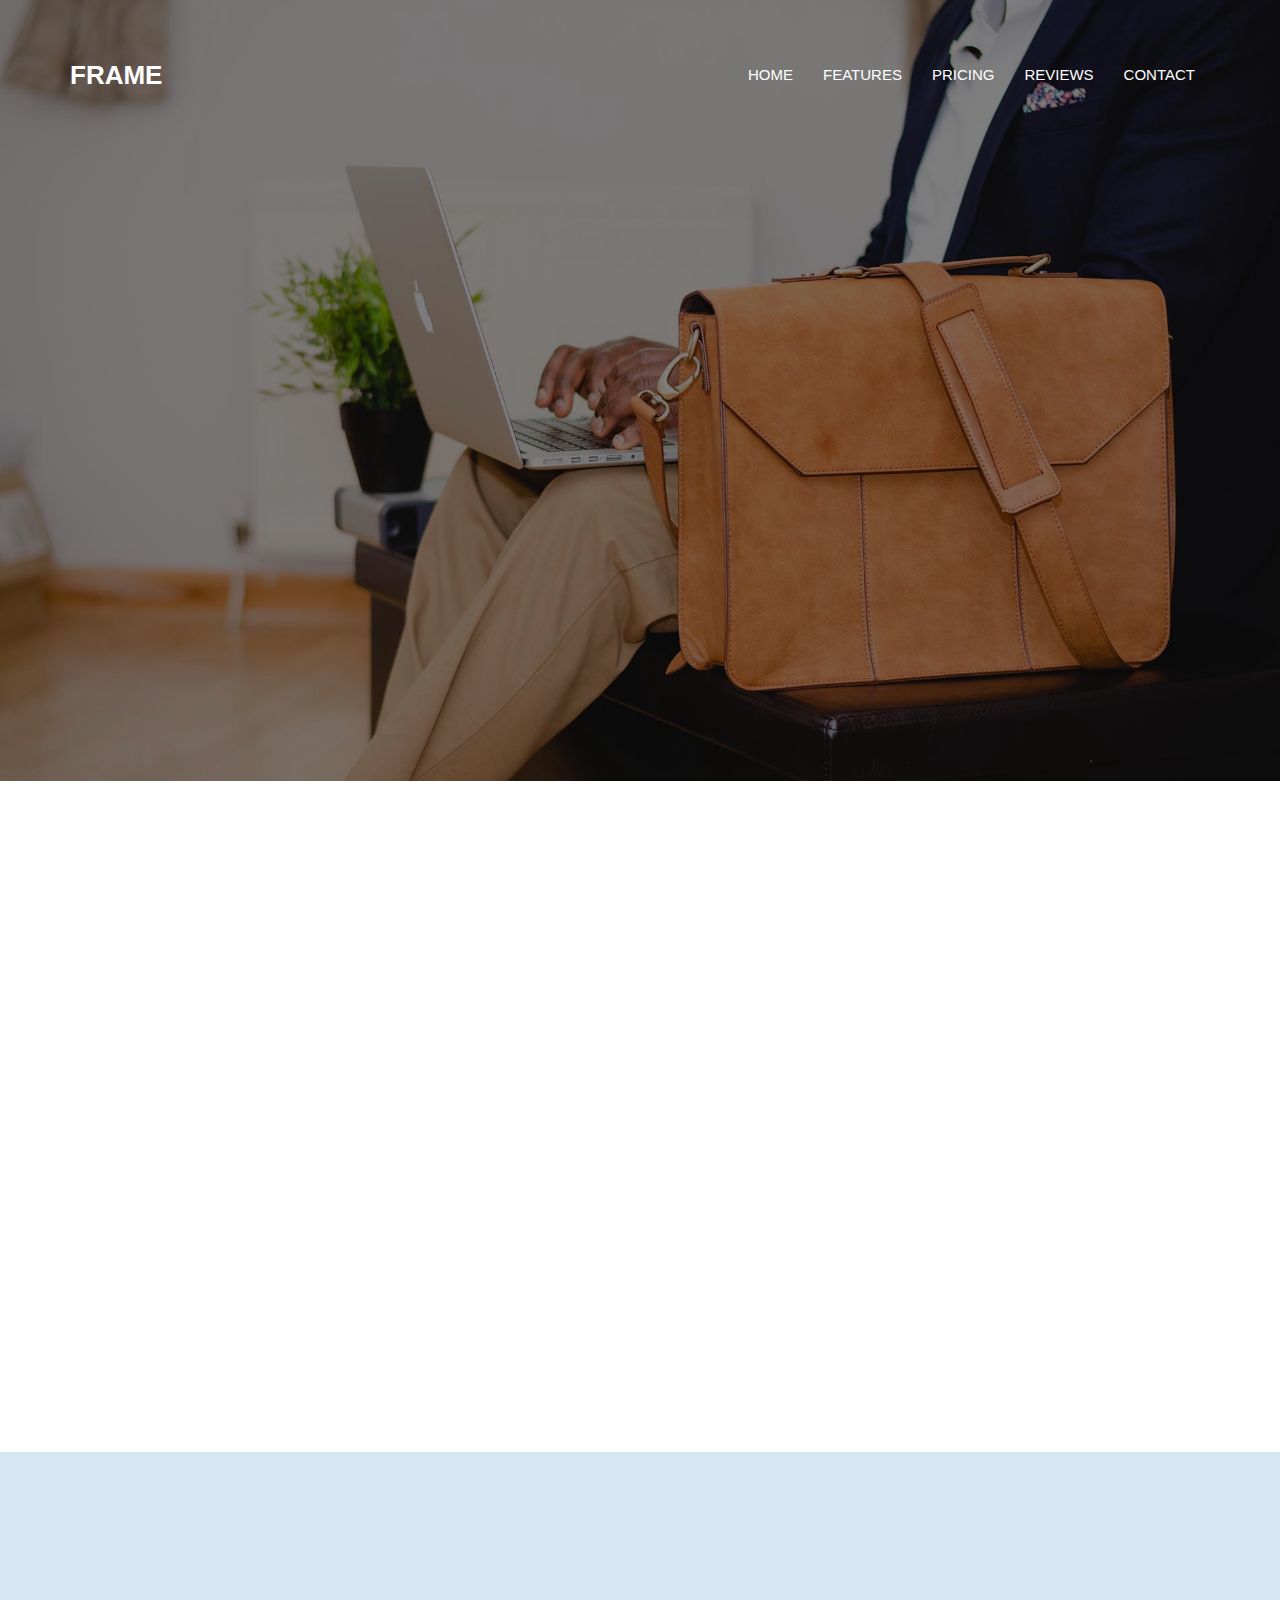
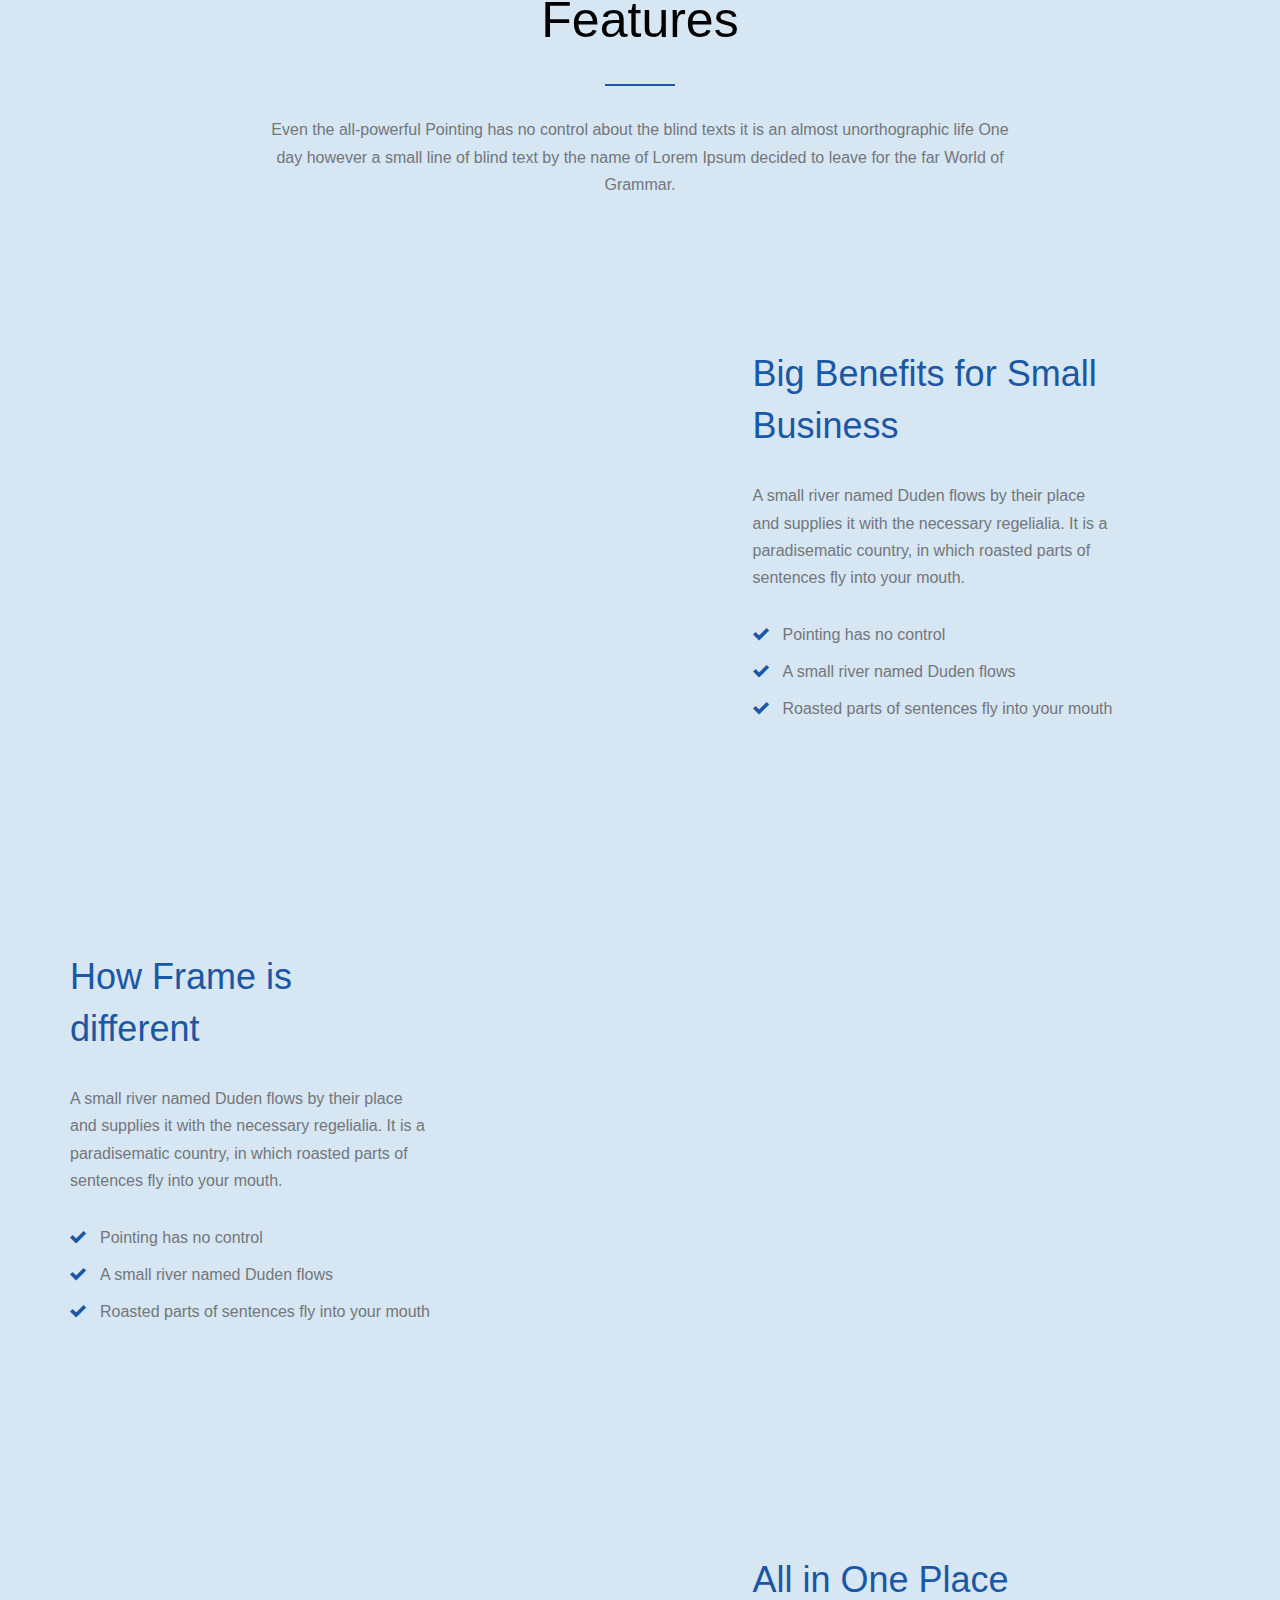
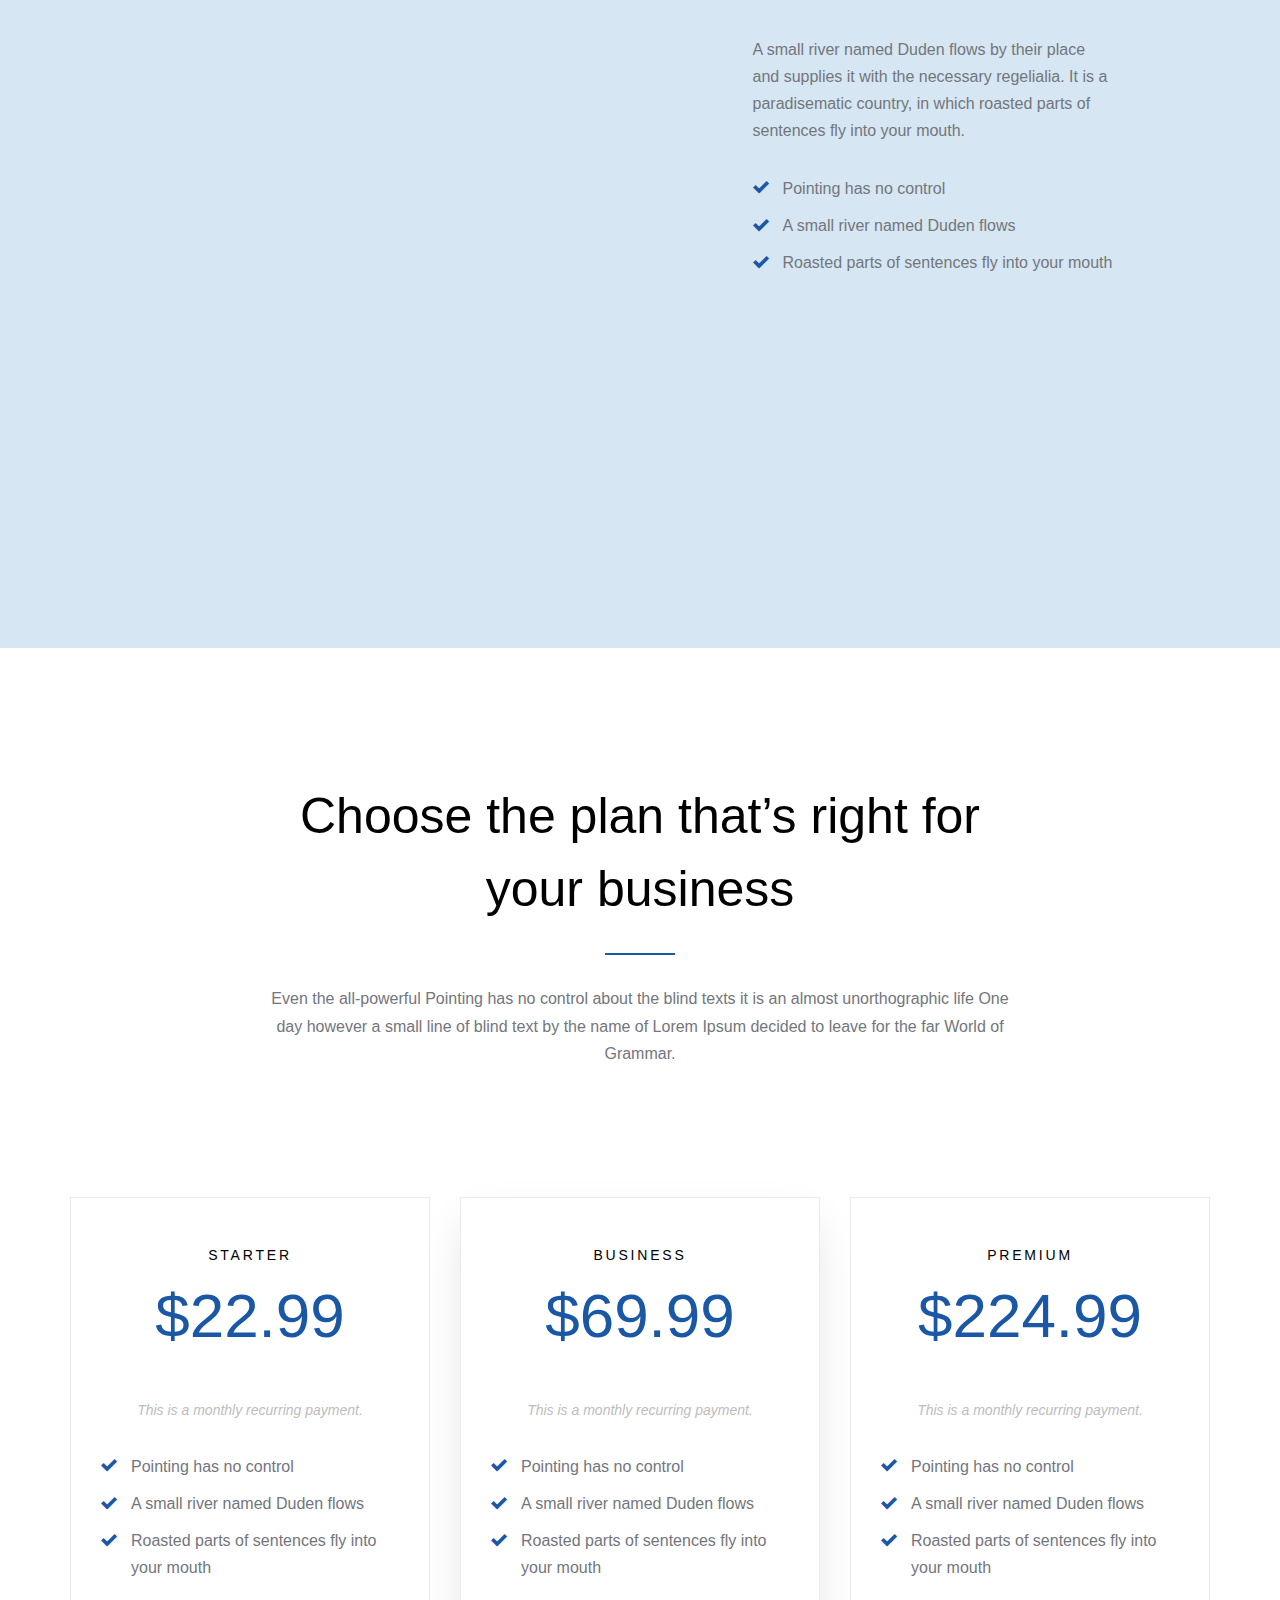
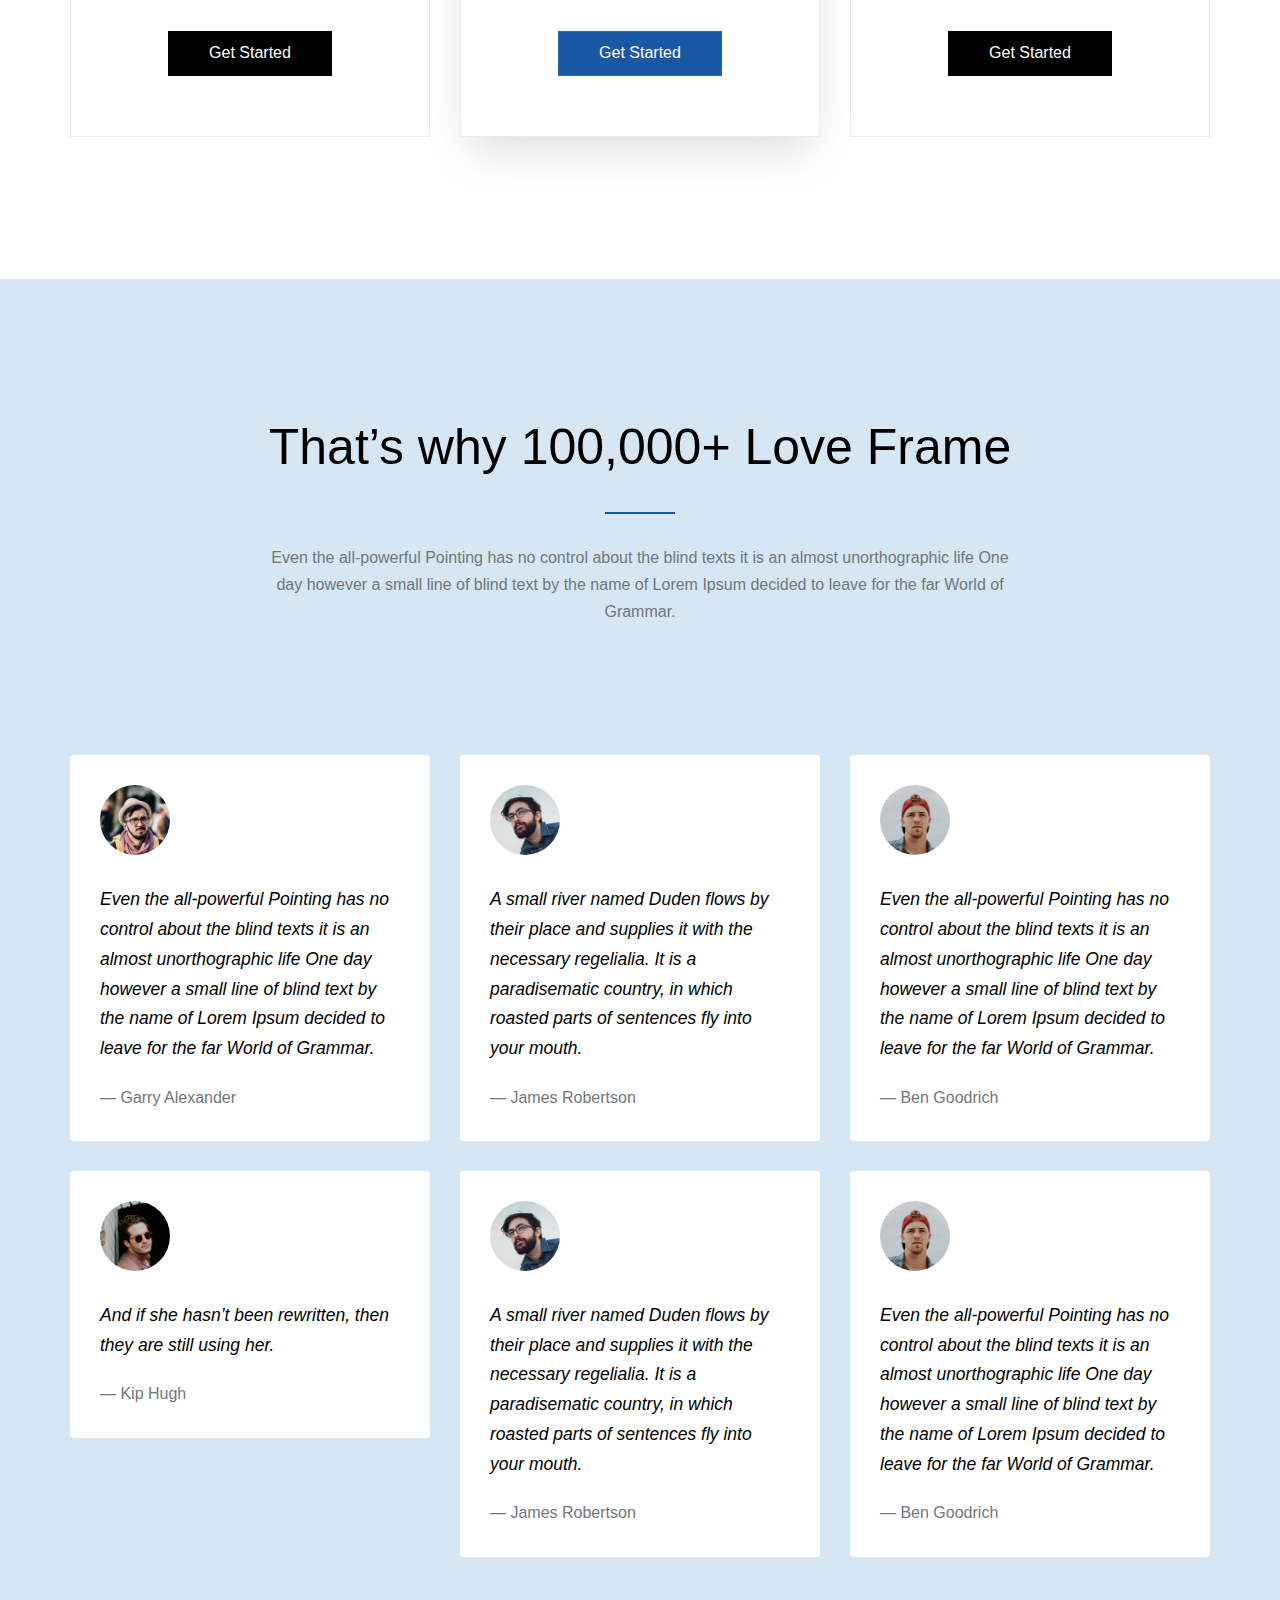
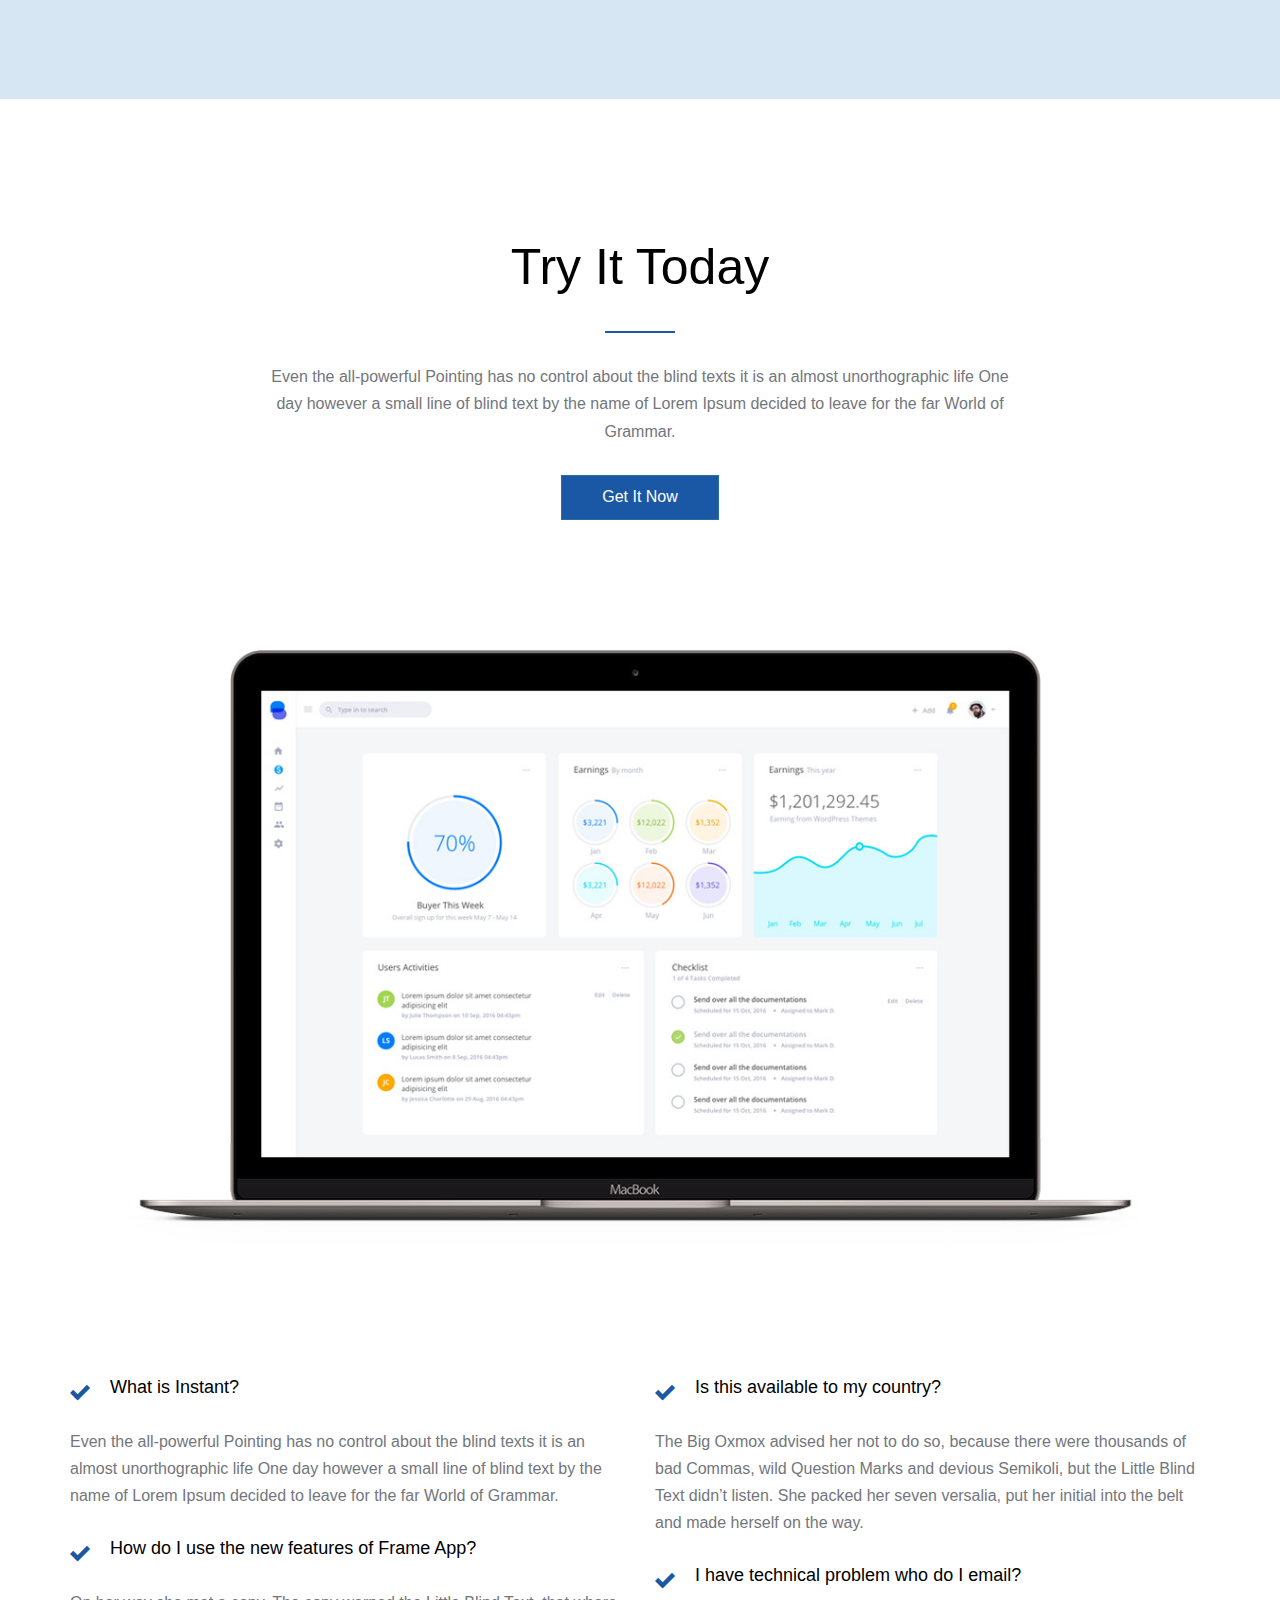
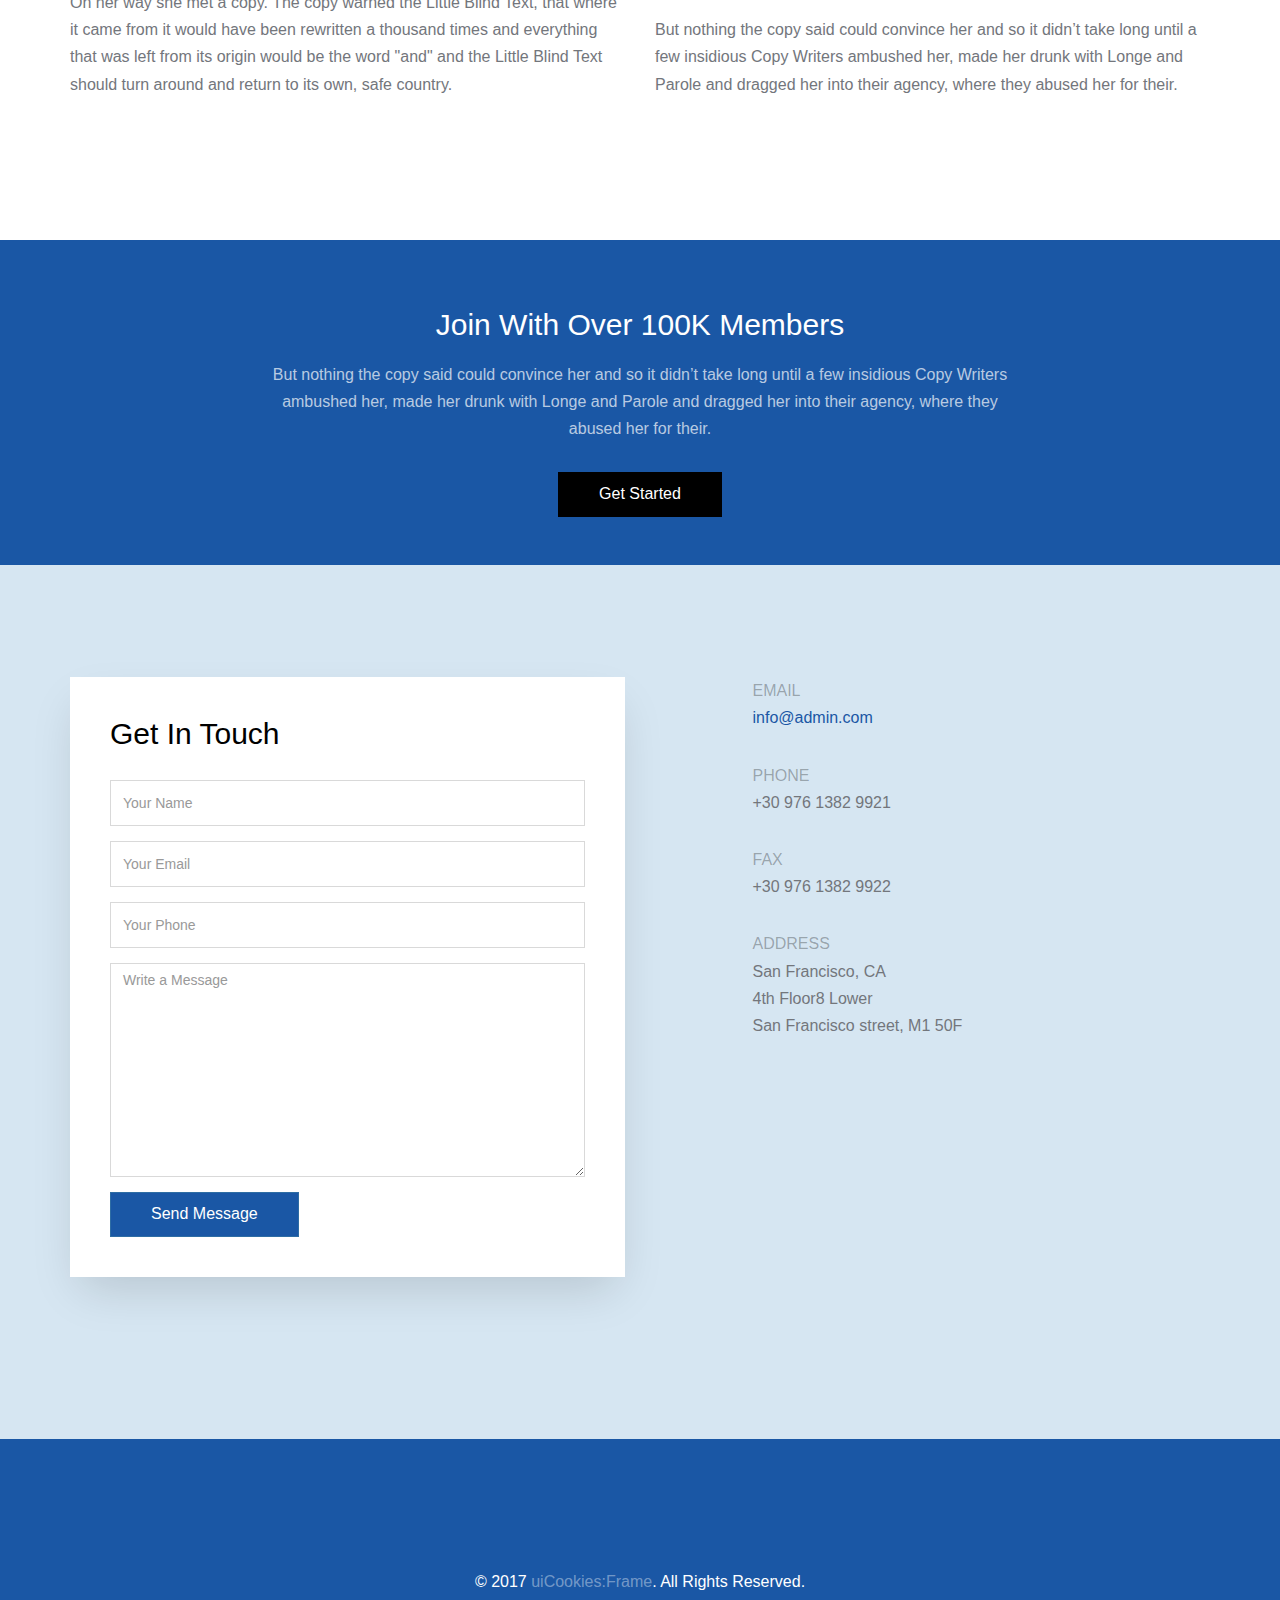
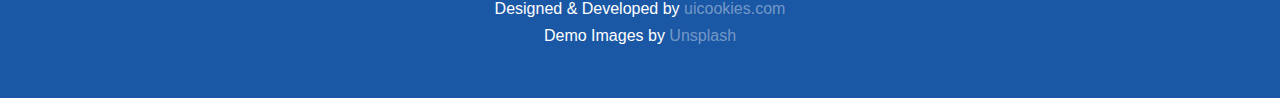
==== commit 7463485a: "First commit" ====
--- a/index.html
+++ b/index.html
@@ -4,8 +4,8 @@
     <meta charset="utf-8">
     <meta name="viewport" content="width=device-width, initial-scale=1">
     <title>App title &mdash; Homepage</title>
-    <meta name="description" content="Free Bootstrap Theme by uicookies.com">
-    <meta name="keywords" content="Free website templates, Free bootstrap themes, Free template, Free bootstrap, Free website template">
+    <meta name="description" content="web app to upload and parse any csv" />
+    <meta name="keywords" content="upload csv,parse csv" />
     
     <link rel="stylesheet" href="css/styles-merged.css">
     <link rel="stylesheet" href="css/style.min.css">
@@ -49,7 +49,7 @@
           <div class="col-md-8 col-md-offset-2 text-center">
             <h1 class="probootstrap-heading probootstrap-animate">Lorem ipsum dolor sit amet, consectetuer adipiscing elit </h1>
             <div class="probootstrap-subheading center">
-              <p class="probootstrap-animate"><a href="https://uicookies.com/" target="_blank" role="button" class="btn btn-primary">Get Start</a><a href="#features" class="btn btn-default smoothscroll" role="button">See Features</a></p>
+              <p class="probootstrap-animate"><a href="https://uicookies.com/" target="_blank" role="button" class="btn btn-primary">Get Started</a><a href="#features" class="btn btn-default smoothscroll" role="button">See Features</a></p>
             </div>
           </div>
         </div>
@@ -341,8 +341,7 @@
               </div>
               <div class="col-md-6">
                 <h4 class="text-black probootstrap-check-2">Is this available to my country?</h4>
-                <p>The Big Oxmox advised her not to do so, because there were thousands of bad Commas, wild Question Marks and devious Semikoli, but the Little Blind Text didn’t listen. She packed her seven versalia, put her initial into the belt and made herself on the way.
-</p>
+                <p>The Big Oxmox advised her not to do so, because there were thousands of bad Commas, wild Question Marks and devious Semikoli, but the Little Blind Text didn’t listen. She packed her seven versalia, put her initial into the belt and made herself on the way.</p>
 
                 <h4 class="text-black probootstrap-check-2">I have technical problem who do I email?</h4>
                 <p>But nothing the copy said could convince her and so it didn’t take long until a few insidious Copy Writers ambushed her, made her drunk with Longe and Parole and dragged her into their agency, where they abused her for their.</p>
@@ -396,7 +395,7 @@
                 <textarea class="form-control"cols="30" rows="10" placeholder="Write a Message"></textarea>
               </div>
               <div class="form-group">
-                <input type="submit" class="btn btn-primary" value="Sebd Message">
+                <input type="submit" class="btn btn-primary" value="Send Message">
               </div>
             </form>
           </div>
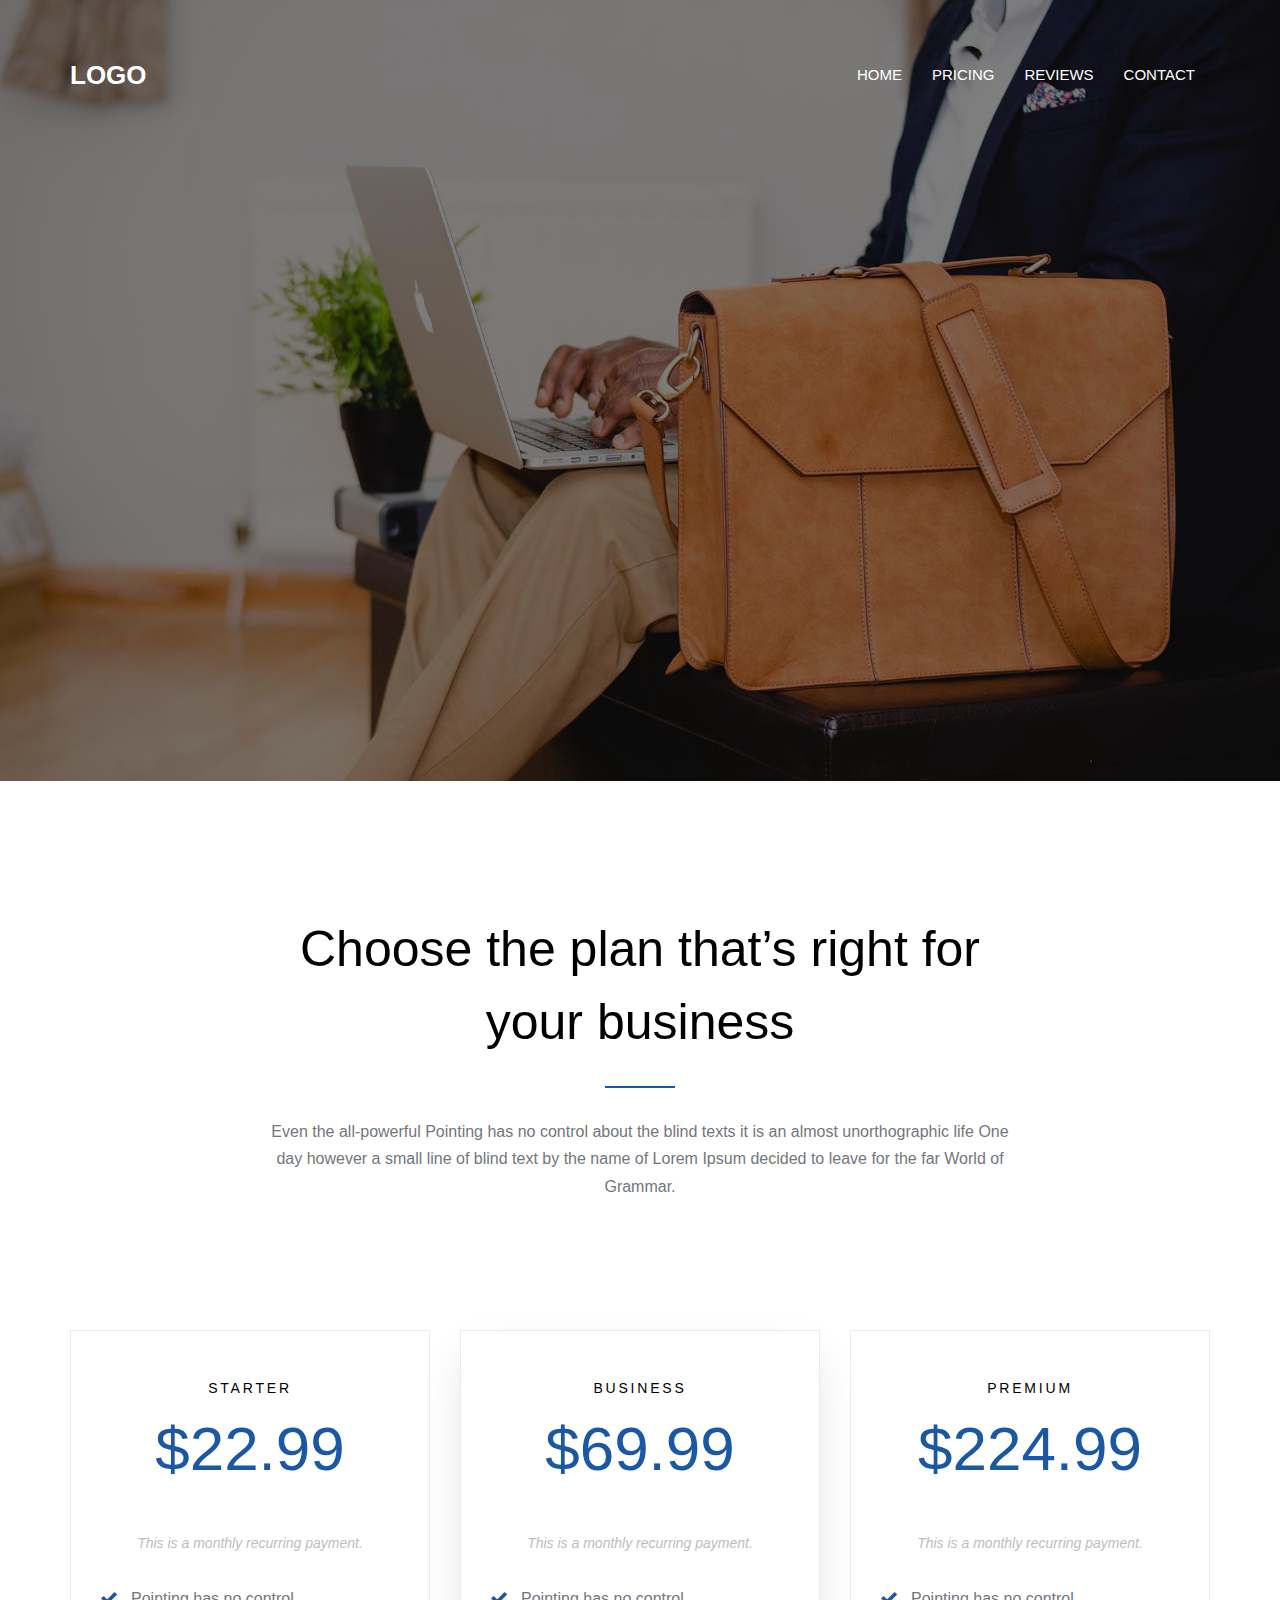
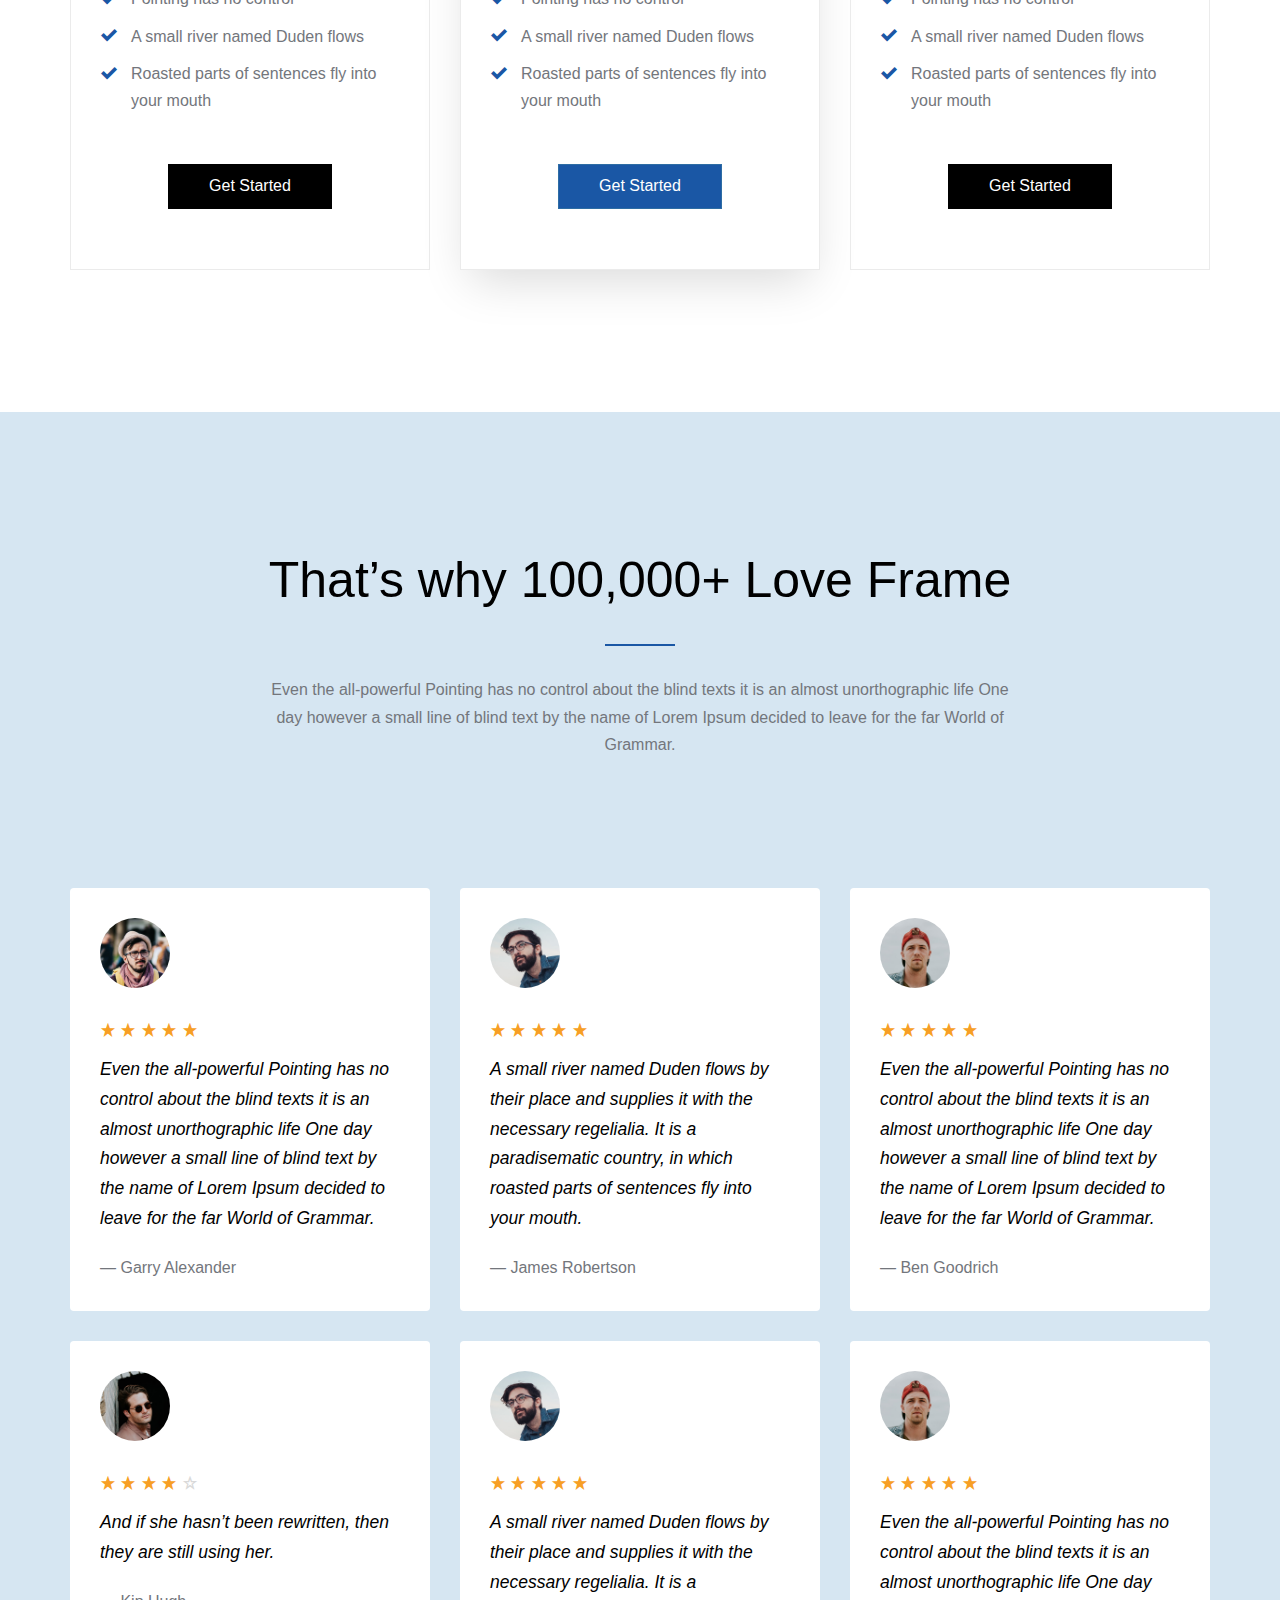
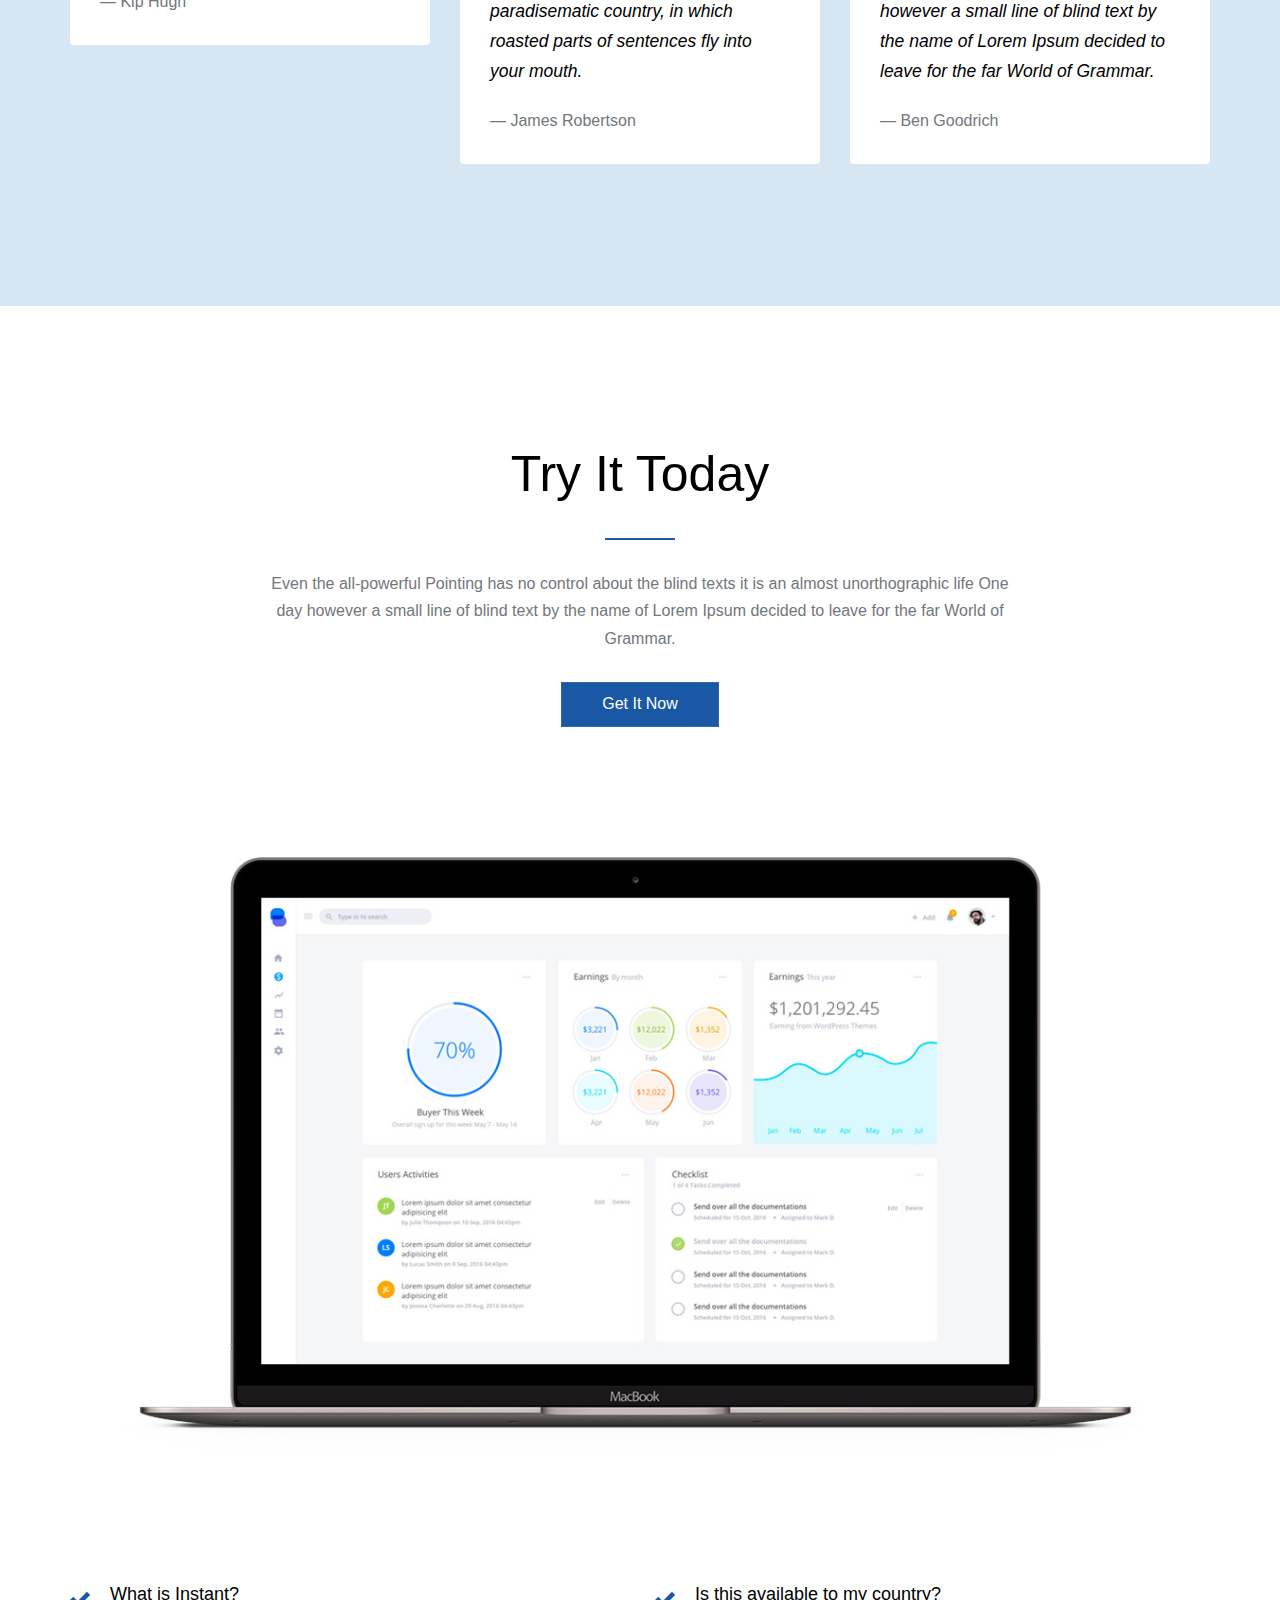
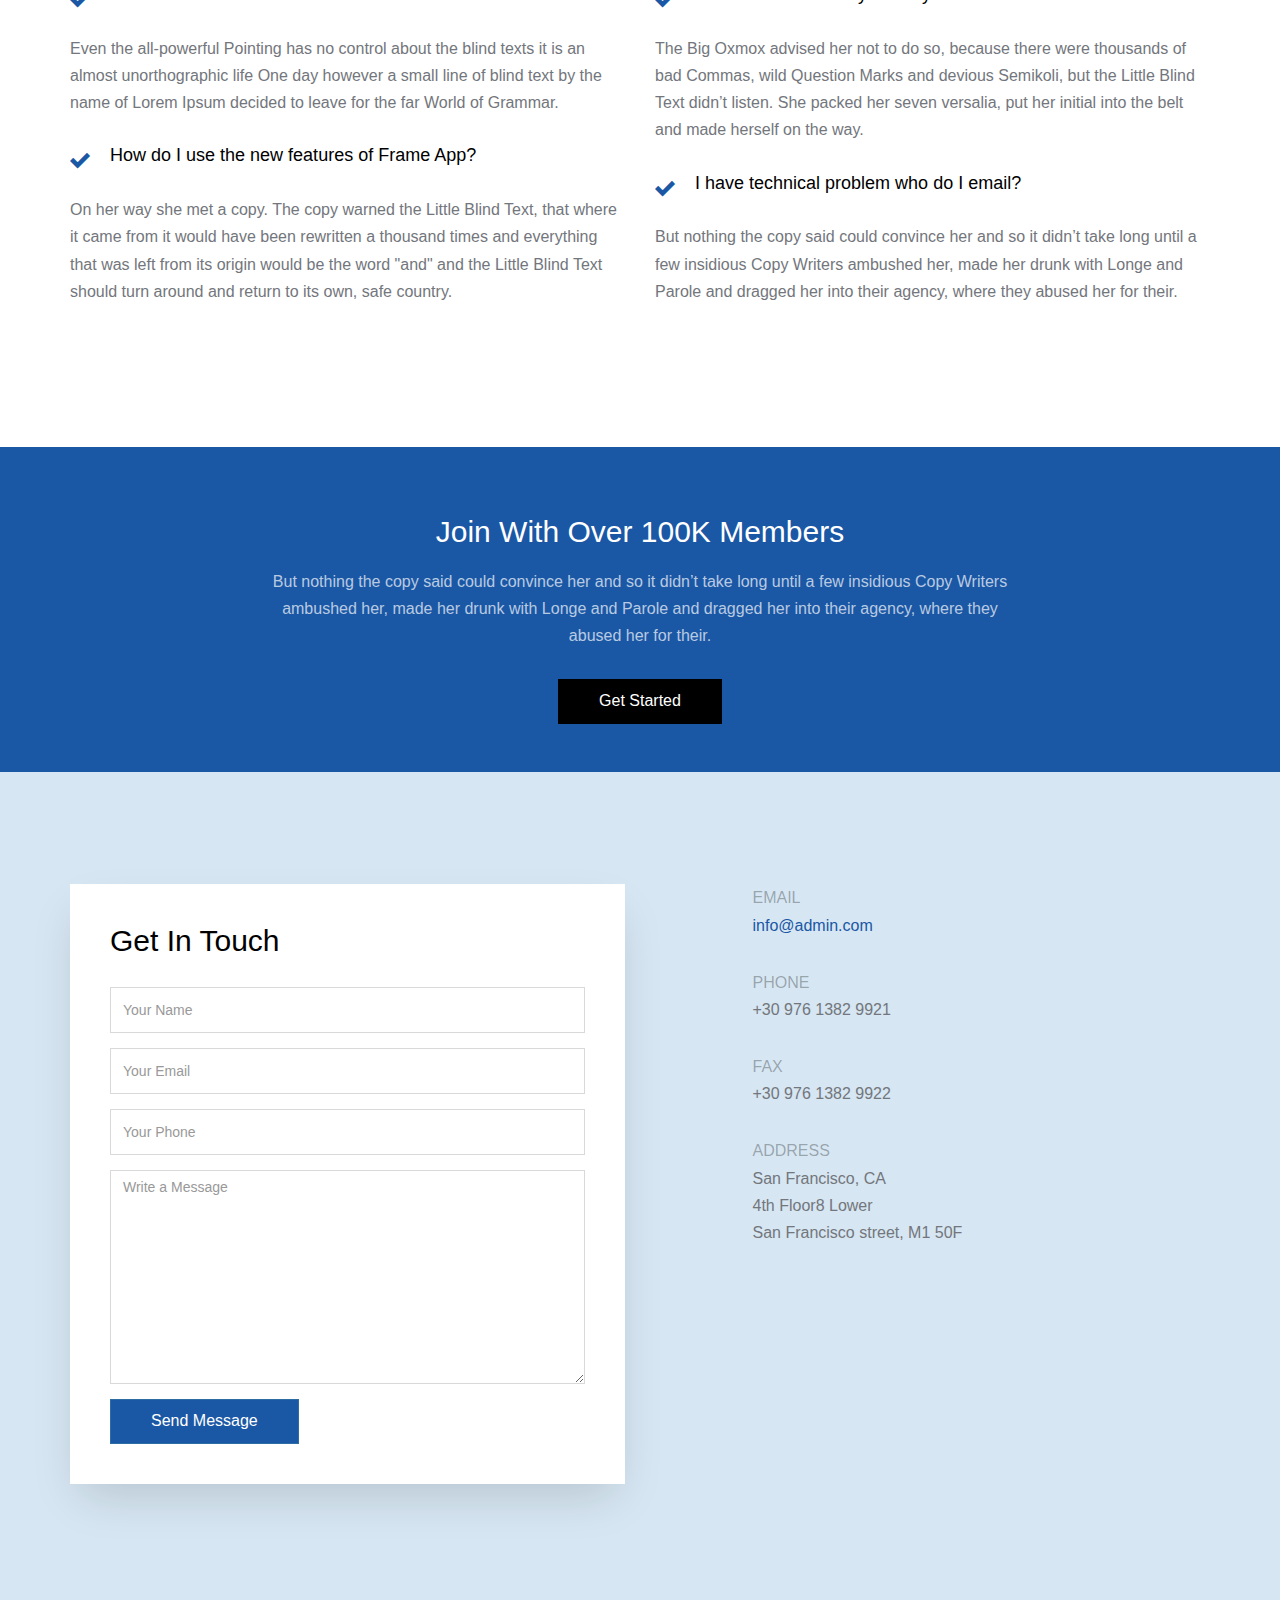
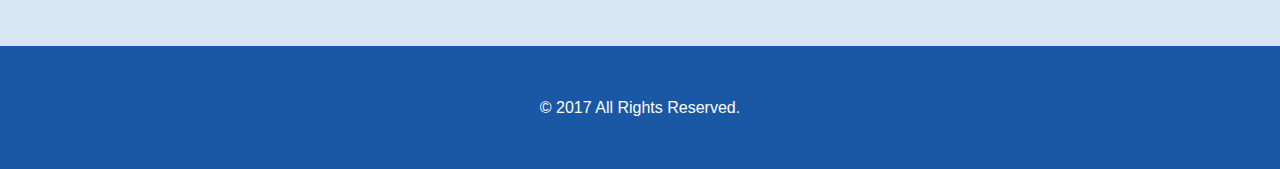
==== commit c2b963c6: "First commit" ====
--- a/index.html
+++ b/index.html
@@ -1,450 +1,371 @@
 <!DOCTYPE html>
 <html lang="en">
-  <head>
-    <meta charset="utf-8">
-    <meta name="viewport" content="width=device-width, initial-scale=1">
-    <title>App title &mdash; Homepage</title>
-    <meta name="description" content="web app to upload and parse any csv" />
-    <meta name="keywords" content="upload csv,parse csv" />
-    
-    <link rel="stylesheet" href="css/styles-merged.css">
-    <link rel="stylesheet" href="css/style.min.css">
-    <link rel="stylesheet" href="fonts/icomoon/style.css">
-
-    <!--[if lt IE 9]>
+
+<head>
+  <meta charset="utf-8">
+  <meta name="viewport" content="width=device-width, initial-scale=1">
+  <title>App title &mdash; Homepage</title>
+  <meta name="description" content="web app to upload and parse any csv" />
+  <meta name="keywords" content="upload csv,parse csv" />
+
+  <link rel="stylesheet" href="css/styles-merged.css">
+  <link rel="stylesheet" href="css/style.min.css">
+  <link rel="stylesheet" href="fonts/icomoon/style.min.css">
+  <link rel="stylesheet" href="./css/style.css">
+  <!--[if lt IE 9]>
       <script src="js/vendor/html5shiv.min.js"></script>
       <script src="js/vendor/respond.min.js"></script>
     <![endif]-->
-  </head>
-  <body>
-    
-    <!-- Fixed navbar -->
-    <nav class="navbar navbar-default probootstrap-navbar">
-      <div class="container">
-        <div class="navbar-header">
-          <button type="button" class="navbar-toggle collapsed" data-toggle="collapse" data-target="#navbar-collapse" aria-expanded="false" aria-controls="navbar">
-            <span class="sr-only">Toggle navigation</span>
-            <span class="icon-bar"></span>
-            <span class="icon-bar"></span>
-            <span class="icon-bar"></span>
-          </button>
-          <a class="navbar-brand" href="index.html" title="uiCookies:Frame">Frame</a>
-        </div>
-
-        <div id="navbar-collapse" class="navbar-collapse collapse">
-          <ul class="nav navbar-nav navbar-right">
-            <li class="active"><a href="#" data-nav-section="home">Home</a></li>
-            <li><a href="#" data-nav-section="features">Features</a></li>
-            <li><a href="#" data-nav-section="pricing">Pricing</a></li>
-            <li><a href="#" data-nav-section="reviews">Reviews</a></li>
-            <li><a href="#" data-nav-section="contact">Contact</a></li>
-          </ul>
-        </div>
-      </div>
-    </nav>
-    
-    <section class="probootstrap-hero prohttp://localhost/probootstrap/frame/#featuresbootstrap-slant" style="background-image: url(img/image_1.jpg);" data-section="home" data-stellar-background-ratio="0.5">
-      <div class="container">
-        <div class="row intro-text">
-          <div class="col-md-8 col-md-offset-2 text-center">
-            <h1 class="probootstrap-heading probootstrap-animate">Lorem ipsum dolor sit amet, consectetuer adipiscing elit </h1>
-            <div class="probootstrap-subheading center">
-              <p class="probootstrap-animate"><a href="https://uicookies.com/" target="_blank" role="button" class="btn btn-primary">Get Started</a><a href="#features" class="btn btn-default smoothscroll" role="button">See Features</a></p>
-            </div>
-          </div>
-        </div>
-      </div>
-    </section>
-
-    <section class="probootstrap-section">
-      <div class="container">
-        <div class="row">
-          <div class="col-md-4">
-            <div class="probootstrap-service-item probootstrap-animate" data-animate-effect="fadeIn">
-              <span class="icon icon-phone3"></span>
-              <h2>Mobile Optimize</h2>
-              <p>Far far away, behind the word mountains, far from the countries Vokalia and Consonantia, there live the blind texts. Separated they live in Bookmarksgrove right at the coast of the Semantics, a large language ocean.</p>
-              <p><a href="#" class="probootstrap-link">Learn More <i class="icon-chevron-right"></i></a></p>
-            </div>
-          </div>
-          <div class="col-md-4">
-            <div class="probootstrap-service-item probootstrap-animate" data-animate-effect="fadeIn">
-              <span class="icon icon-wallet2"></span>
-              <h2>Increase Revenue</h2>
-              <p>A small river named Duden flows by their place and supplies it with the necessary regelialia. It is a paradisematic country, in which roasted parts of sentences fly into your mouth.</p>
-              <p><a href="#" class="probootstrap-link">Learn More <i class="icon-chevron-right"></i></a></p>
-            </div>
-          </div>
-          <div class="col-md-4">
-            <div class="probootstrap-service-item probootstrap-animate" data-animate-effect="fadeIn">
-              <span class="icon icon-lightbulb"></span>
-              <h2>Smart Idea</h2>
-              <p>Even the all-powerful Pointing has no control about the blind texts it is an almost unorthographic life One day however a small line of blind text by the name of Lorem Ipsum decided to leave for the far World of Grammar.</p>
-              <p><a href="#" class="probootstrap-link">Learn More <i class="icon-chevron-right"></i></a></p>
-            </div>
-          </div>
-        </div>
-      </div>
-    </section>
-
-    <section class="probootstrap-section probootstrap-bg-light" id="features" data-section="features">
-      <div class="container">
-        <div class="row text-center mb100">
-          <div class="col-md-8 col-md-offset-2 probootstrap-section-heading">
-            <h2 class="mb30 text-black probootstrap-heading">Features</h2>
-            <p>Even the all-powerful Pointing has no control about the blind texts it is an almost unorthographic life One day however a small line of blind text by the name of Lorem Ipsum decided to leave for the far World of Grammar.</p>
-          </div>
-        </div>
-        <!-- END row -->
-        <div class="row mb100">
-          <div class="col-md-8 col-md-pull-2 probootstrap-animate">
-            <p><img src="img/img_showcase_1.jpg" alt="Free Template by uicookies.com" class="img-responsive probootstrap-shadow"></p>
-          </div>
-          <div class="col-md-4 col-md-pull-1 probootstrap-section-heading">
-            <h3 class="text-primary probootstrap-heading-2">Big Benefits for Small Business</h3>
-            <p><p>A small river named Duden flows by their place and supplies it with the necessary regelialia. It is a paradisematic country, in which roasted parts of sentences fly into your mouth.</p></p>
-            <ul class="probootstrap-list">
+</head>
+
+<body>
+
+  <!-- Fixed navbar -->
+  <nav class="navbar navbar-default probootstrap-navbar">
+    <div class="container">
+      <div class="navbar-header">
+        <button type="button" class="navbar-toggle collapsed" data-toggle="collapse" data-target="#navbar-collapse"
+          aria-expanded="false" aria-controls="navbar">
+          <span class="sr-only">Toggle navigation</span>
+          <span class="icon-bar"></span>
+          <span class="icon-bar"></span>
+          <span class="icon-bar"></span>
+        </button>
+        <a class="navbar-brand" href="index.html" title="Logo">Logo</a>
+      </div>
+
+      <div id="navbar-collapse" class="navbar-collapse collapse">
+        <ul class="nav navbar-nav navbar-right">
+          <li class="active"><a href="#" data-nav-section="home">Home</a></li>
+          <li><a href="#" data-nav-section="pricing">Pricing</a></li>
+          <li><a href="#" data-nav-section="reviews">Reviews</a></li>
+          <li><a href="#" data-nav-section="contact">Contact</a></li>
+        </ul>
+      </div>
+    </div>
+  </nav>
+
+  <section class="probootstrap-hero prohttp://localhost/probootstrap/frame/#featuresbootstrap-slant"
+    style="background-image: url(img/image_1.jpg);" data-section="home" data-stellar-background-ratio="0.5">
+    <div class="container">
+      <div class="row intro-text">
+        <div class="col-md-8 col-md-offset-2 text-center">
+          <h1 class="probootstrap-heading probootstrap-animate">Lorem ipsum dolor sit amet, consectetuer adipiscing elit
+          </h1>
+          <div class="probootstrap-subheading center">
+            <p class="probootstrap-animate"><a href="https://localhost/lorem" target="_blank" role="button"
+                class="btn btn-primary">Get Started</a></p>
+          </div>
+        </div>
+      </div>
+    </div>
+  </section>
+
+  <section class="probootstrap-section" data-section="pricing">
+    <div class="container">
+      <div class="row text-center mb100">
+        <div class="col-md-8 col-md-offset-2 probootstrap-section-heading">
+          <h2 class="mb30 text-black probootstrap-heading">Choose the plan that’s right for your business </h2>
+          <p>Even the all-powerful Pointing has no control about the blind texts it is an almost unorthographic life One
+            day however a small line of blind text by the name of Lorem Ipsum decided to leave for the far World of
+            Grammar.</p>
+        </div>
+      </div>
+      <!-- END row -->
+      <div class="row">
+        <div class="col-md-4">
+          <div class="probootstrap-pricing">
+            <h2>Starter</h2>
+            <p class="probootstrap-price"><strong>$22.99</strong></p>
+            <p class="probootstrap-note">This is a monthly recurring payment.</p>
+            <ul class="probootstrap-list text-left mb50">
               <li class="probootstrap-check">Pointing has no control</li>
               <li class="probootstrap-check">A small river named Duden flows</li>
               <li class="probootstrap-check">Roasted parts of sentences fly into your mouth</li>
             </ul>
-          </div>
-        </div>
-        <!-- END row -->
-        <div class="row mb100">
-          <!-- <div class="col-md-8 col-md-pull-2"> -->
-          <div class="col-md-8 col-md-push-5 probootstrap-animate">
-            <p><img src="img/img_showcase_2.jpg" alt="Free Template by uicookies.com" class="img-responsive probootstrap-shadow"></p>
-          </div>
-          <!-- <div class="col-md-4 col-md-pull-1"> -->
-          <div class="col-md-4 col-md-pull-8 probootstrap-section-heading">
-            <h3 class="text-primary probootstrap-heading-2">How Frame is different</h3>
-            <p><p>A small river named Duden flows by their place and supplies it with the necessary regelialia. It is a paradisematic country, in which roasted parts of sentences fly into your mouth.</p></p>
-            <ul class="probootstrap-list">
+            <p><a href="#" class="btn btn-black">Get Started</a></p>
+          </div>
+        </div>
+        <div class="col-md-4">
+          <div class="probootstrap-pricing probootstrap-popular probootstrap-shadow">
+            <h2>Business</h2>
+            <p class="probootstrap-price"><strong>$69.99</strong></p>
+            <p class="probootstrap-note">This is a monthly recurring payment.</p>
+            <ul class="probootstrap-list text-left mb50">
               <li class="probootstrap-check">Pointing has no control</li>
               <li class="probootstrap-check">A small river named Duden flows</li>
               <li class="probootstrap-check">Roasted parts of sentences fly into your mouth</li>
             </ul>
-          </div>
-        </div>
-        <!-- END row -->
-
-        <div class="row mb100">
-          <div class="col-md-8 col-md-pull-2 probootstrap-animate">
-            <p><img src="img/img_showcase_1.jpg" alt="Free Template by uicookies.com" class="img-responsive probootstrap-shadow"></p>
-          </div>
-          <div class="col-md-4 col-md-pull-1 probootstrap-section-heading">
-            <h3 class="text-primary probootstrap-heading-2">All in One Place</h3>
-            <p><p>A small river named Duden flows by their place and supplies it with the necessary regelialia. It is a paradisematic country, in which roasted parts of sentences fly into your mouth.</p></p>
-            <ul class="probootstrap-list">
+            <p><a href="#" class="btn btn-primary">Get Started</a></p>
+          </div>
+        </div>
+        <div class="col-md-4">
+          <div class="probootstrap-pricing">
+            <h2>Premium</h2>
+            <p class="probootstrap-price"><strong>$224.99</strong></p>
+            <p class="probootstrap-note">This is a monthly recurring payment.</p>
+            <ul class="probootstrap-list text-left mb50">
               <li class="probootstrap-check">Pointing has no control</li>
               <li class="probootstrap-check">A small river named Duden flows</li>
               <li class="probootstrap-check">Roasted parts of sentences fly into your mouth</li>
             </ul>
-          </div>
-        </div>
-        <!-- END row -->
-      </div>
-    </section>
-    <!-- END section -->
-
-    <section class="probootstrap-section" data-section="pricing">
-      <div class="container">
-        <div class="row text-center mb100">
-          <div class="col-md-8 col-md-offset-2 probootstrap-section-heading">
-            <h2 class="mb30 text-black probootstrap-heading">Choose the plan that’s right for your business </h2>
-            <p>Even the all-powerful Pointing has no control about the blind texts it is an almost unorthographic life One day however a small line of blind text by the name of Lorem Ipsum decided to leave for the far World of Grammar.</p>
-          </div>
-        </div>
-        <!-- END row -->
-        <div class="row">
-          <div class="col-md-4">
-            <div class="probootstrap-pricing">
-              <h2>Starter</h2>
-              <p class="probootstrap-price"><strong>$22.99</strong></p>
-              <p class="probootstrap-note">This is a monthly recurring payment.</p>
-              <ul class="probootstrap-list text-left mb50">
-                <li class="probootstrap-check">Pointing has no control</li>
-                <li class="probootstrap-check">A small river named Duden flows</li>
-                <li class="probootstrap-check">Roasted parts of sentences fly into your mouth</li>
-              </ul>
-              <p><a href="#" class="btn btn-black">Get Started</a></p>
-            </div>
-          </div>
-          <div class="col-md-4">
-            <div class="probootstrap-pricing probootstrap-popular probootstrap-shadow">
-              <h2>Business</h2>
-              <p class="probootstrap-price"><strong>$69.99</strong></p>
-              <p class="probootstrap-note">This is a monthly recurring payment.</p>
-              <ul class="probootstrap-list text-left mb50">
-                <li class="probootstrap-check">Pointing has no control</li>
-                <li class="probootstrap-check">A small river named Duden flows</li>
-                <li class="probootstrap-check">Roasted parts of sentences fly into your mouth</li>
-              </ul>
-              <p><a href="#" class="btn btn-primary">Get Started</a></p>
-            </div>
-          </div>
-          <div class="col-md-4">
-            <div class="probootstrap-pricing">
-              <h2>Premium</h2>
-              <p class="probootstrap-price"><strong>$224.99</strong></p>
-              <p class="probootstrap-note">This is a monthly recurring payment.</p>
-              <ul class="probootstrap-list text-left mb50">
-                <li class="probootstrap-check">Pointing has no control</li>
-                <li class="probootstrap-check">A small river named Duden flows</li>
-                <li class="probootstrap-check">Roasted parts of sentences fly into your mouth</li>
-              </ul>
-              <p><a href="#" class="btn btn-black">Get Started</a></p>
-            </div>
-          </div>
-        </div>
-      </div>
-    </section>
-    <!-- END section -->
-
-     <section class="probootstrap-section probootstrap-bg-light" data-section="reviews">
-      <div class="container">
-        <div class="row text-center mb100">
-          <div class="col-md-8 col-md-offset-2 probootstrap-section-heading">
-            <h2 class="mb30 text-black probootstrap-heading">That’s why 100,000+ Love Frame</h2>
-            <p>Even the all-powerful Pointing has no control about the blind texts it is an almost unorthographic life One day however a small line of blind text by the name of Lorem Ipsum decided to leave for the far World of Grammar.</p>
-          </div>
-        </div>
-        <!-- END row -->
-        <div class="row">
-          <div class="col-md-4 col-sm-6 col-xs-12">
-            <div class="probootstrap-testimonial">
-              <p><img src="img/person_1.jpg" class="img-responsive img-circle probootstrap-author-photo" alt="Free Template by uicookies.com"></p>
-              <p class="mb10 probootstrap-rate">
-                <i class="icon-star"></i>
-                <i class="icon-star"></i>
-                <i class="icon-star"></i>
-                <i class="icon-star"></i>
-                <i class="icon-star"></i>
-              </p>
-              <blockquote>
-                <p>Even the all-powerful Pointing has no control about the blind texts it is an almost unorthographic life One day however a small line of blind text by the name of Lorem Ipsum decided to leave for the far World of Grammar.</p>
-              </blockquote>
-              <p class="mb0">&mdash; Garry Alexander</p>
-            </div>
-          </div>
-          <div class="col-md-4 col-sm-6 col-xs-12">
-            <div class="probootstrap-testimonial">
-              <p><img src="img/person_2.jpg" class="img-responsive img-circle probootstrap-author-photo" alt="Free Template by uicookies.com"></p>
-              <p class="mb10 probootstrap-rate">
-                <i class="icon-star"></i>
-                <i class="icon-star"></i>
-                <i class="icon-star"></i>
-                <i class="icon-star"></i>
-                <i class="icon-star"></i>
-              </p>
-              <blockquote>
-                <p>A small river named Duden flows by their place and supplies it with the necessary regelialia. It is a paradisematic country, in which roasted parts of sentences fly into your mouth.</p>
-              </blockquote>
-              <p class="mb0">&mdash; James Robertson</p>
-            </div>
-          </div>
-          <div class="clearfix visible-sm-block"></div>
-          <div class="col-md-4 col-sm-6 col-xs-12">
-            <div class="probootstrap-testimonial">
-              <p><img src="img/person_3.jpg" class="img-responsive img-circle probootstrap-author-photo" alt="Free Template by uicookies.com"></p>
-              <p class="mb10 probootstrap-rate">
-                <i class="icon-star"></i>
-                <i class="icon-star"></i>
-                <i class="icon-star"></i>
-                <i class="icon-star"></i>
-                <i class="icon-star"></i>
-              </p>
-              <blockquote>
-                <p>Even the all-powerful Pointing has no control about the blind texts it is an almost unorthographic life One day however a small line of blind text by the name of Lorem Ipsum decided to leave for the far World of Grammar.</p>
-              </blockquote>
-              <p class="mb0">&mdash; Ben Goodrich</p>
-            </div>
-          </div>
-          <div class="col-md-4 col-sm-6 col-xs-12">
-            <div class="probootstrap-testimonial">
-              <p><img src="img/person_4.jpg" class="img-responsive img-circle probootstrap-author-photo" alt="Free Template by uicookies.com"></p>
-              <p class="mb10 probootstrap-rate">
-                <i class="icon-star"></i>
-                <i class="icon-star"></i>
-                <i class="icon-star"></i>
-                <i class="icon-star"></i>
-                <i class="icon-star-outlined"></i>
-              </p>
-              <blockquote>
-                <p>And if she hasn’t been rewritten, then they are still using her.</p>
-              </blockquote>
-              <p class="mb0">&mdash; Kip Hugh</p>
-            </div>
-          </div>
-          <div class="clearfix visible-sm-block"></div>
-          <div class="col-md-4 col-sm-6 col-xs-12">
-            <div class="probootstrap-testimonial">
-              <p><img src="img/person_2.jpg" class="img-responsive img-circle probootstrap-author-photo" alt="Free Template by uicookies.com"></p>
-              <p class="mb10 probootstrap-rate">
-                <i class="icon-star"></i>
-                <i class="icon-star"></i>
-                <i class="icon-star"></i>
-                <i class="icon-star"></i>
-                <i class="icon-star"></i>
-              </p>
-              <blockquote>
-                <p>A small river named Duden flows by their place and supplies it with the necessary regelialia. It is a paradisematic country, in which roasted parts of sentences fly into your mouth.</p>
-              </blockquote>
-              <p class="mb0">&mdash; James Robertson</p>
-            </div>
-          </div>
-          <div class="col-md-4 col-sm-6 col-xs-12">
-            <div class="probootstrap-testimonial">
-              <p><img src="img/person_3.jpg" class="img-responsive img-circle probootstrap-author-photo" alt="Free Template by uicookies.com"></p>
-              <p class="mb10 probootstrap-rate">
-                <i class="icon-star"></i>
-                <i class="icon-star"></i>
-                <i class="icon-star"></i>
-                <i class="icon-star"></i>
-                <i class="icon-star"></i>
-              </p>
-              <blockquote>
-                <p>Even the all-powerful Pointing has no control about the blind texts it is an almost unorthographic life One day however a small line of blind text by the name of Lorem Ipsum decided to leave for the far World of Grammar.</p>
-              </blockquote>
-              <p class="mb0">&mdash; Ben Goodrich</p>
-            </div>
-          </div>
-
-        </div>
-      </div>
-    </section>
-
-    <section class="probootstrap-section">
-      <div class="container">
-         <div class="row text-center mb100">
-          <div class="col-md-8 col-md-offset-2 probootstrap-section-heading">
-            <h2 class="mb30 text-black probootstrap-heading">Try It Today</h2>
-            <p>Even the all-powerful Pointing has no control about the blind texts it is an almost unorthographic life One day however a small line of blind text by the name of Lorem Ipsum decided to leave for the far World of Grammar.</p>
-            <p><a href="#" class="btn btn-primary">Get It Now</a></p>
-          </div>
-        </div>
-        <div class="row">
-          <div class="col-md-12">
-            <div class="row">
-              <div class="col-md-12">
-                <p><img src="img/laptop_1.jpg" alt="Free Template by uicookies.com" class="img-responsive"></p>
-              </div>
-            </div>
-            <div class="row">
-              <div class="col-md-6">
-                <h4 class="text-black probootstrap-check-2"> What is Instant?</h4>
-                <p>Even the all-powerful Pointing has no control about the blind texts it is an almost unorthographic life One day however a small line of blind text by the name of Lorem Ipsum decided to leave for the far World of Grammar.</p>
-
-                <h4 class="text-black probootstrap-check-2">How do I use the new features of Frame App?</h4>
-                <p>On her way she met a copy. The copy warned the Little Blind Text, that where it came from it would have been rewritten a thousand times and everything that was left from its origin would be the word "and" and the Little Blind Text should turn around and return to its own, safe country. </p>
-              </div>
-              <div class="col-md-6">
-                <h4 class="text-black probootstrap-check-2">Is this available to my country?</h4>
-                <p>The Big Oxmox advised her not to do so, because there were thousands of bad Commas, wild Question Marks and devious Semikoli, but the Little Blind Text didn’t listen. She packed her seven versalia, put her initial into the belt and made herself on the way.</p>
-
-                <h4 class="text-black probootstrap-check-2">I have technical problem who do I email?</h4>
-                <p>But nothing the copy said could convince her and so it didn’t take long until a few insidious Copy Writers ambushed her, made her drunk with Longe and Parole and dragged her into their agency, where they abused her for their.</p>
-              </div>
-            </div>
-          </div>
-        </div>
-      </div>
-    </section>
-    <!-- END section -->
-
-    <section class="probootstrap-section probootstrap-cta">
-      <div class="container">
-        <div class="row">
-          <div class="col-md-8 col-md-offset-2 text-center">
-            <h2 class="probootstrap-heading">Join With Over 100K Members</h2>
-            <p class="probootstrap-sub-heading">But nothing the copy said could convince her and so it didn’t take long until a few insidious Copy Writers ambushed her, made her drunk with Longe and Parole and dragged her into their agency, where they abused her for their.</p>
             <p><a href="#" class="btn btn-black">Get Started</a></p>
           </div>
         </div>
       </div>
-    </section>
-    <!-- <section class"probootstrap-section probootstrap-cta">
-      <div class="container">
-        <div class="row">
-          <div class="col-md-6 col-md-offset-3">
-            <h2 class="probootstrap-heading">Join With Over 100K Members</h2>
-            <p class="probootstrap-sub-heading">But nothing the copy said could convince her and so it didn’t take long until a few insidious Copy Writers ambushed her, made her drunk with Longe and Parole and dragged her into their agency, where they abused her for their.</p>
-
-          </div>
-        </div>
-      </div>
-    </section> -->
-    <!-- END section -->
-    <section class="probootstrap-section probootstrap-bg-light" data-section="contact">
-      <div class="container">
-        <div class="row">
-          <div class="col-md-6">
-            <form action="" class="probootstrap-form">
-              <h2 class="text-black mt0">Get In Touch</h2>
-              <div class="form-group">
-                <input type="text" class="form-control" placeholder="Your Name">
-              </div>
-              <div class="form-group">
-                <input type="email" class="form-control" placeholder="Your Email">
-              </div>
-              <div class="form-group">
-                <input type="email" class="form-control" placeholder="Your Phone">
-              </div>
-              <div class="form-group">
-                <textarea class="form-control"cols="30" rows="10" placeholder="Write a Message"></textarea>
-              </div>
-              <div class="form-group">
-                <input type="submit" class="btn btn-primary" value="Send Message">
-              </div>
-            </form>
-          </div>
-          <div class="col-md-3 col-md-push-1">
-            <ul class="probootstrap-contact-details">
-              <li>
-                <span class="text-uppercase">Email</span>
-                <a href="/cdn-cgi/l/email-protection" class="__cf_email__" data-cfemail="6d1d1f020f0202191e191f0c1d2d0a000c0401430e0200">info@admin.com</a>
-              </li>
-              <li>
-                <span class="text-uppercase">Phone</span>
-                +30 976 1382 9921
-              </li>
-              <li>
-                <span class="text-uppercase">Fax</span>
-                +30 976 1382 9922
-              </li>
-              <li>
-                <span class="text-uppercase">Address</span>
-                San Francisco, CA <br>
-                4th Floor8 Lower  <br>
-                San Francisco street, M1 50F
-              </li>
-            </ul>
-          </div>
-        </div>
-      </div>
-    </section>
-    
-
-    <footer class="probootstrap-footer">
-      <div class="container text-center">
-        <div class="row">
-          <div class="col-md-12">
-            <p class="probootstrap-social"><a href="#"><i class="icon-twitter"></i></a> <a href="#"><i class="icon-facebook2"></i></a> <a href="#"><i class="icon-instagram2"></i></a><a href="#"><i class="icon-linkedin"></i></a></p>
-          </div>
-        </div>
-        <div class="row">
-          <div class="col-md-12">
-            &copy; 2017 <a href="https://uicookies.com/">uiCookies:Frame</a>. All Rights Reserved. <br> Designed &amp; Developed by <a href="https://uicookies.com">uicookies.com</a> <br> Demo Images by <a href="https://unsplash.com">Unsplash</a>
-          </div>
-        </div>
-      </div>
-    </footer>
-
-    
-
-    <script data-cfasync="false" src="/cdn-cgi/scripts/5c5dd728/cloudflare-static/email-decode.min.js"></script><script src="js/scripts.min.js"></script>
-    <script src="js/custom.js"></script>
-
-  </body>
+    </div>
+  </section>
+  <!-- END section -->
+
+  <section class="probootstrap-section probootstrap-bg-light" data-section="reviews">
+    <div class="container">
+      <div class="row text-center mb100">
+        <div class="col-md-8 col-md-offset-2 probootstrap-section-heading">
+          <h2 class="mb30 text-black probootstrap-heading">That’s why 100,000+ Love Frame</h2>
+          <p>Even the all-powerful Pointing has no control about the blind texts it is an almost unorthographic life One
+            day however a small line of blind text by the name of Lorem Ipsum decided to leave for the far World of
+            Grammar.</p>
+        </div>
+      </div>
+      <!-- END row -->
+      <div class="row">
+        <div class="col-md-4 col-sm-6 col-xs-12">
+          <div class="probootstrap-testimonial">
+            <p><img src="img/person_1.jpg" class="img-responsive img-circle probootstrap-author-photo" alt="Image"></p>
+            <p class="mb10 probootstrap-rate">
+              <i class="icon-star"></i>
+              <i class="icon-star"></i>
+              <i class="icon-star"></i>
+              <i class="icon-star"></i>
+              <i class="icon-star"></i>
+            </p>
+            <blockquote>
+              <p>Even the all-powerful Pointing has no control about the blind texts it is an almost unorthographic life
+                One day however a small line of blind text by the name of Lorem Ipsum decided to leave for the far World
+                of Grammar.</p>
+            </blockquote>
+            <p class="mb0">&mdash; Garry Alexander</p>
+          </div>
+        </div>
+        <div class="col-md-4 col-sm-6 col-xs-12">
+          <div class="probootstrap-testimonial">
+            <p><img src="img/person_2.jpg" class="img-responsive img-circle probootstrap-author-photo" alt="Image"></p>
+            <p class="mb10 probootstrap-rate">
+              <i class="icon-star"></i>
+              <i class="icon-star"></i>
+              <i class="icon-star"></i>
+              <i class="icon-star"></i>
+              <i class="icon-star"></i>
+            </p>
+            <blockquote>
+              <p>A small river named Duden flows by their place and supplies it with the necessary regelialia. It is a
+                paradisematic country, in which roasted parts of sentences fly into your mouth.</p>
+            </blockquote>
+            <p class="mb0">&mdash; James Robertson</p>
+          </div>
+        </div>
+        <div class="clearfix visible-sm-block"></div>
+        <div class="col-md-4 col-sm-6 col-xs-12">
+          <div class="probootstrap-testimonial">
+            <p><img src="img/person_3.jpg" class="img-responsive img-circle probootstrap-author-photo" alt="Image"></p>
+            <p class="mb10 probootstrap-rate">
+              <i class="icon-star"></i>
+              <i class="icon-star"></i>
+              <i class="icon-star"></i>
+              <i class="icon-star"></i>
+              <i class="icon-star"></i>
+            </p>
+            <blockquote>
+              <p>Even the all-powerful Pointing has no control about the blind texts it is an almost unorthographic life
+                One day however a small line of blind text by the name of Lorem Ipsum decided to leave for the far World
+                of Grammar.</p>
+            </blockquote>
+            <p class="mb0">&mdash; Ben Goodrich</p>
+          </div>
+        </div>
+        <div class="col-md-4 col-sm-6 col-xs-12">
+          <div class="probootstrap-testimonial">
+            <p><img src="img/person_4.jpg" class="img-responsive img-circle probootstrap-author-photo" alt="Image"></p>
+            <p class="mb10 probootstrap-rate">
+              <i class="icon-star"></i>
+              <i class="icon-star"></i>
+              <i class="icon-star"></i>
+              <i class="icon-star"></i>
+              <i class="icon-star-outlined"></i>
+            </p>
+            <blockquote>
+              <p>And if she hasn’t been rewritten, then they are still using her.</p>
+            </blockquote>
+            <p class="mb0">&mdash; Kip Hugh</p>
+          </div>
+        </div>
+        <div class="clearfix visible-sm-block"></div>
+        <div class="col-md-4 col-sm-6 col-xs-12">
+          <div class="probootstrap-testimonial">
+            <p><img src="img/person_2.jpg" class="img-responsive img-circle probootstrap-author-photo" alt="Image"></p>
+            <p class="mb10 probootstrap-rate">
+              <i class="icon-star"></i>
+              <i class="icon-star"></i>
+              <i class="icon-star"></i>
+              <i class="icon-star"></i>
+              <i class="icon-star"></i>
+            </p>
+            <blockquote>
+              <p>A small river named Duden flows by their place and supplies it with the necessary regelialia. It is a
+                paradisematic country, in which roasted parts of sentences fly into your mouth.</p>
+            </blockquote>
+            <p class="mb0">&mdash; James Robertson</p>
+          </div>
+        </div>
+        <div class="col-md-4 col-sm-6 col-xs-12">
+          <div class="probootstrap-testimonial">
+            <p><img src="img/person_3.jpg" class="img-responsive img-circle probootstrap-author-photo" alt="Image"></p>
+            <p class="mb10 probootstrap-rate">
+              <i class="icon-star"></i>
+              <i class="icon-star"></i>
+              <i class="icon-star"></i>
+              <i class="icon-star"></i>
+              <i class="icon-star"></i>
+            </p>
+            <blockquote>
+              <p>Even the all-powerful Pointing has no control about the blind texts it is an almost unorthographic life
+                One day however a small line of blind text by the name of Lorem Ipsum decided to leave for the far World
+                of Grammar.</p>
+            </blockquote>
+            <p class="mb0">&mdash; Ben Goodrich</p>
+          </div>
+        </div>
+
+      </div>
+    </div>
+  </section>
+
+  <section class="probootstrap-section">
+    <div class="container">
+      <div class="row text-center mb100">
+        <div class="col-md-8 col-md-offset-2 probootstrap-section-heading">
+          <h2 class="mb30 text-black probootstrap-heading">Try It Today</h2>
+          <p>Even the all-powerful Pointing has no control about the blind texts it is an almost unorthographic life One
+            day however a small line of blind text by the name of Lorem Ipsum decided to leave for the far World of
+            Grammar.</p>
+          <p><a href="#" class="btn btn-primary">Get It Now</a></p>
+        </div>
+      </div>
+      <div class="row">
+        <div class="col-md-12">
+          <div class="row">
+            <div class="col-md-12">
+              <p><img src="img/laptop_1.jpg" alt="Image" class="img-responsive"></p>
+            </div>
+          </div>
+          <div class="row">
+            <div class="col-md-6">
+              <h4 class="text-black probootstrap-check-2"> What is Instant?</h4>
+              <p>Even the all-powerful Pointing has no control about the blind texts it is an almost unorthographic life
+                One day however a small line of blind text by the name of Lorem Ipsum decided to leave for the far World
+                of Grammar.</p>
+
+              <h4 class="text-black probootstrap-check-2">How do I use the new features of Frame App?</h4>
+              <p>On her way she met a copy. The copy warned the Little Blind Text, that where it came from it would have
+                been rewritten a thousand times and everything that was left from its origin would be the word "and" and
+                the Little Blind Text should turn around and return to its own, safe country. </p>
+            </div>
+            <div class="col-md-6">
+              <h4 class="text-black probootstrap-check-2">Is this available to my country?</h4>
+              <p>The Big Oxmox advised her not to do so, because there were thousands of bad Commas, wild Question Marks
+                and devious Semikoli, but the Little Blind Text didn’t listen. She packed her seven versalia, put her
+                initial into the belt and made herself on the way.</p>
+
+              <h4 class="text-black probootstrap-check-2">I have technical problem who do I email?</h4>
+              <p>But nothing the copy said could convince her and so it didn’t take long until a few insidious Copy
+                Writers ambushed her, made her drunk with Longe and Parole and dragged her into their agency, where they
+                abused her for their.</p>
+            </div>
+          </div>
+        </div>
+      </div>
+    </div>
+  </section>
+  <!-- END section -->
+
+  <section class="probootstrap-section probootstrap-cta">
+    <div class="container">
+      <div class="row">
+        <div class="col-md-8 col-md-offset-2 text-center">
+          <h2 class="probootstrap-heading">Join With Over 100K Members</h2>
+          <p class="probootstrap-sub-heading">But nothing the copy said could convince her and so it didn’t take long
+            until a few insidious Copy Writers ambushed her, made her drunk with Longe and Parole and dragged her into
+            their agency, where they abused her for their.</p>
+          <p><a href="#" class="btn btn-black">Get Started</a></p>
+        </div>
+      </div>
+    </div>
+  </section>
+  <section class="probootstrap-section probootstrap-bg-light" data-section="contact">
+    <div class="container">
+      <div class="row">
+        <div class="col-md-6">
+          <form action="" class="probootstrap-form">
+            <h2 class="text-black mt0">Get In Touch</h2>
+            <div class="form-group">
+              <input type="text" class="form-control" placeholder="Your Name">
+            </div>
+            <div class="form-group">
+              <input type="email" class="form-control" placeholder="Your Email">
+            </div>
+            <div class="form-group">
+              <input type="email" class="form-control" placeholder="Your Phone">
+            </div>
+            <div class="form-group">
+              <textarea class="form-control" cols="30" rows="10" placeholder="Write a Message"></textarea>
+            </div>
+            <div class="form-group">
+              <input type="submit" class="btn btn-primary" value="Send Message">
+            </div>
+          </form>
+        </div>
+        <div class="col-md-3 col-md-push-1">
+          <ul class="probootstrap-contact-details">
+            <li>
+              <span class="text-uppercase">Email</span>
+              <a href="/cdn-cgi/l/email-protection" class="__cf_email__"
+                data-cfemail="6d1d1f020f0202191e191f0c1d2d0a000c0401430e0200">info@admin.com</a>
+            </li>
+            <li>
+              <span class="text-uppercase">Phone</span>
+              +30 976 1382 9921
+            </li>
+            <li>
+              <span class="text-uppercase">Fax</span>
+              +30 976 1382 9922
+            </li>
+            <li>
+              <span class="text-uppercase">Address</span>
+              San Francisco, CA <br>
+              4th Floor8 Lower <br>
+              San Francisco street, M1 50F
+            </li>
+          </ul>
+        </div>
+      </div>
+    </div>
+  </section>
+
+
+  <footer class="probootstrap-footer">
+    <div class="container text-center">
+      <div class="row">
+        <div class="col-md-12">
+          &copy; 2017 All Rights Reserved.
+        </div>
+      </div>
+    </div>
+  </footer>
+
+  <script src="js/scripts.min.js"></script>
+  <script src="js/custom.js"></script>
+  <script src="./js/script.js"></script>
+
+</body>
+
 </html>--- a/fonts/icomoon/style.min.css
+++ b/fonts/icomoon/style.min.css
@@ -0,0 +1,2954 @@
+@font-face {
+  font-family: 'icomoon';
+  src:  url('fonts/icomoon.eot?1z9v6x');
+  src:  url('fonts/icomoon.eot?1z9v6x#iefix') format('embedded-opentype'),
+    url('fonts/icomoon.ttf?1z9v6x') format('truetype'),
+    url('fonts/icomoon.woff?1z9v6x') format('woff'),
+    url('fonts/icomoon.svg?1z9v6x#icomoon') format('svg');
+  font-weight: normal;
+  font-style: normal;
+}
+
+[class^="icon-"], [class*=" icon-"] {
+  /* use !important to prevent issues with browser extensions that change fonts */
+  font-family: 'icomoon' !important;
+  speak: none;
+  font-style: normal;
+  font-weight: normal;
+  font-variant: normal;
+  text-transform: none;
+  line-height: 1;
+
+  /* Better Font Rendering =========== */
+  -webkit-font-smoothing: antialiased;
+  -moz-osx-font-smoothing: grayscale;
+}
+
+.icon-mobile3:before {
+  content: "\e000";
+}
+.icon-laptop3:before {
+  content: "\e001";
+}
+.icon-desktop:before {
+  content: "\e002";
+}
+.icon-tablet3:before {
+  content: "\e003";
+}
+.icon-phone3:before {
+  content: "\e004";
+}
+.icon-document2:before {
+  content: "\e005";
+}
+.icon-documents2:before {
+  content: "\e006";
+}
+.icon-search2:before {
+  content: "\e007";
+}
+.icon-clipboard3:before {
+  content: "\e008";
+}
+.icon-newspaper2:before {
+  content: "\e009";
+}
+.icon-notebook:before {
+  content: "\e00a";
+}
+.icon-book-open:before {
+  content: "\e00b";
+}
+.icon-browser2:before {
+  content: "\e00c";
+}
+.icon-calendar3:before {
+  content: "\e00d";
+}
+.icon-presentation:before {
+  content: "\e00e";
+}
+.icon-picture:before {
+  content: "\e00f";
+}
+.icon-pictures:before {
+  content: "\e010";
+}
+.icon-video2:before {
+  content: "\e011";
+}
+.icon-camera3:before {
+  content: "\e012";
+}
+.icon-printer2:before {
+  content: "\e013";
+}
+.icon-toolbox:before {
+  content: "\e014";
+}
+.icon-briefcase3:before {
+  content: "\e015";
+}
+.icon-wallet2:before {
+  content: "\e016";
+}
+.icon-gift2:before {
+  content: "\e017";
+}
+.icon-bargraph:before {
+  content: "\e018";
+}
+.icon-grid2:before {
+  content: "\e019";
+}
+.icon-expand:before {
+  content: "\e01a";
+}
+.icon-focus:before {
+  content: "\e01b";
+}
+.icon-edit2:before {
+  content: "\e01c";
+}
+.icon-adjustments:before {
+  content: "\e01d";
+}
+.icon-ribbon:before {
+  content: "\e01e";
+}
+.icon-hourglass:before {
+  content: "\e01f";
+}
+.icon-lock3:before {
+  content: "\e020";
+}
+.icon-megaphone2:before {
+  content: "\e021";
+}
+.icon-shield3:before {
+  content: "\e022";
+}
+.icon-trophy3:before {
+  content: "\e023";
+}
+.icon-flag3:before {
+  content: "\e024";
+}
+.icon-map3:before {
+  content: "\e025";
+}
+.icon-puzzle:before {
+  content: "\e026";
+}
+.icon-basket:before {
+  content: "\e027";
+}
+.icon-envelope:before {
+  content: "\e028";
+}
+.icon-streetsign:before {
+  content: "\e029";
+}
+.icon-telescope:before {
+  content: "\e02a";
+}
+.icon-gears:before {
+  content: "\e02b";
+}
+.icon-key3:before {
+  content: "\e02c";
+}
+.icon-paperclip:before {
+  content: "\e02d";
+}
+.icon-attachment3:before {
+  content: "\e02e";
+}
+.icon-pricetags:before {
+  content: "\e02f";
+}
+.icon-lightbulb:before {
+  content: "\e030";
+}
+.icon-layers2:before {
+  content: "\e031";
+}
+.icon-pencil3:before {
+  content: "\e032";
+}
+.icon-tools2:before {
+  content: "\e033";
+}
+.icon-tools-2:before {
+  content: "\e034";
+}
+.icon-scissors3:before {
+  content: "\e035";
+}
+.icon-paintbrush:before {
+  content: "\e036";
+}
+.icon-magnifying-glass2:before {
+  content: "\e037";
+}
+.icon-circle-compass:before {
+  content: "\e038";
+}
+.icon-linegraph:before {
+  content: "\e039";
+}
+.icon-mic3:before {
+  content: "\e03a";
+}
+.icon-strategy:before {
+  content: "\e03b";
+}
+.icon-beaker:before {
+  content: "\e03c";
+}
+.icon-caution:before {
+  content: "\e03d";
+}
+.icon-recycle:before {
+  content: "\e03e";
+}
+.icon-anchor:before {
+  content: "\e03f";
+}
+.icon-profile-male:before {
+  content: "\e040";
+}
+.icon-profile-female:before {
+  content: "\e041";
+}
+.icon-bike:before {
+  content: "\e042";
+}
+.icon-wine:before {
+  content: "\e043";
+}
+.icon-hotairballoon:before {
+  content: "\e044";
+}
+.icon-globe2:before {
+  content: "\e045";
+}
+.icon-genius:before {
+  content: "\e046";
+}
+.icon-map-pin:before {
+  content: "\e047";
+}
+.icon-dial:before {
+  content: "\e048";
+}
+.icon-chat2:before {
+  content: "\e049";
+}
+.icon-heart3:before {
+  content: "\e04a";
+}
+.icon-cloud3:before {
+  content: "\e04b";
+}
+.icon-upload4:before {
+  content: "\e04c";
+}
+.icon-download4:before {
+  content: "\e04d";
+}
+.icon-target2:before {
+  content: "\e04e";
+}
+.icon-hazardous:before {
+  content: "\e04f";
+}
+.icon-piechart:before {
+  content: "\e050";
+}
+.icon-speedometer:before {
+  content: "\e051";
+}
+.icon-global:before {
+  content: "\e052";
+}
+.icon-compass3:before {
+  content: "\e053";
+}
+.icon-lifesaver:before {
+  content: "\e054";
+}
+.icon-clock3:before {
+  content: "\e055";
+}
+.icon-aperture:before {
+  content: "\e056";
+}
+.icon-quote2:before {
+  content: "\e057";
+}
+.icon-scope:before {
+  content: "\e058";
+}
+.icon-alarmclock:before {
+  content: "\e059";
+}
+.icon-refresh:before {
+  content: "\e05a";
+}
+.icon-happy3:before {
+  content: "\e05b";
+}
+.icon-sad3:before {
+  content: "\e05c";
+}
+.icon-facebook3:before {
+  content: "\e05d";
+}
+.icon-twitter3:before {
+  content: "\e05e";
+}
+.icon-googleplus:before {
+  content: "\e05f";
+}
+.icon-rss3:before {
+  content: "\e060";
+}
+.icon-tumblr3:before {
+  content: "\e061";
+}
+.icon-linkedin3:before {
+  content: "\e062";
+}
+.icon-dribbble3:before {
+  content: "\e063";
+}
+.icon-add-to-list:before {
+  content: "\e900";
+}
+.icon-classic-computer:before {
+  content: "\e901";
+}
+.icon-controller-fast-backward:before {
+  content: "\e902";
+}
+.icon-creative-commons-attribution:before {
+  content: "\e903";
+}
+.icon-creative-commons-noderivs:before {
+  content: "\e904";
+}
+.icon-creative-commons-noncommercial-eu:before {
+  content: "\e905";
+}
+.icon-creative-commons-noncommercial-us:before {
+  content: "\e906";
+}
+.icon-creative-commons-public-domain:before {
+  content: "\e907";
+}
+.icon-creative-commons-remix:before {
+  content: "\e908";
+}
+.icon-creative-commons-share:before {
+  content: "\e909";
+}
+.icon-creative-commons-sharealike:before {
+  content: "\e90a";
+}
+.icon-creative-commons:before {
+  content: "\e90b";
+}
+.icon-document-landscape:before {
+  content: "\e90c";
+}
+.icon-remove-user:before {
+  content: "\e90d";
+}
+.icon-warning:before {
+  content: "\e90e";
+}
+.icon-arrow-bold-down:before {
+  content: "\e90f";
+}
+.icon-arrow-bold-left:before {
+  content: "\e910";
+}
+.icon-arrow-bold-right:before {
+  content: "\e911";
+}
+.icon-arrow-bold-up:before {
+  content: "\e912";
+}
+.icon-arrow-down:before {
+  content: "\e913";
+}
+.icon-arrow-left:before {
+  content: "\e914";
+}
+.icon-arrow-long-down:before {
+  content: "\e915";
+}
+.icon-arrow-long-left:before {
+  content: "\e916";
+}
+.icon-arrow-long-right:before {
+  content: "\e917";
+}
+.icon-arrow-long-up:before {
+  content: "\e918";
+}
+.icon-arrow-right:before {
+  content: "\e919";
+}
+.icon-arrow-up:before {
+  content: "\e91a";
+}
+.icon-arrow-with-circle-down:before {
+  content: "\e91b";
+}
+.icon-arrow-with-circle-left:before {
+  content: "\e91c";
+}
+.icon-arrow-with-circle-right:before {
+  content: "\e91d";
+}
+.icon-arrow-with-circle-up:before {
+  content: "\e91e";
+}
+.icon-bookmark:before {
+  content: "\e91f";
+}
+.icon-bookmarks:before {
+  content: "\e920";
+}
+.icon-chevron-down:before {
+  content: "\e921";
+}
+.icon-chevron-left:before {
+  content: "\e922";
+}
+.icon-chevron-right:before {
+  content: "\e923";
+}
+.icon-chevron-small-down:before {
+  content: "\e924";
+}
+.icon-chevron-small-left:before {
+  content: "\e925";
+}
+.icon-chevron-small-right:before {
+  content: "\e926";
+}
+.icon-chevron-small-up:before {
+  content: "\e927";
+}
+.icon-chevron-thin-down:before {
+  content: "\e928";
+}
+.icon-chevron-thin-left:before {
+  content: "\e929";
+}
+.icon-chevron-thin-right:before {
+  content: "\e92a";
+}
+.icon-chevron-thin-up:before {
+  content: "\e92b";
+}
+.icon-chevron-up:before {
+  content: "\e92c";
+}
+.icon-chevron-with-circle-down:before {
+  content: "\e92d";
+}
+.icon-chevron-with-circle-left:before {
+  content: "\e92e";
+}
+.icon-chevron-with-circle-right:before {
+  content: "\e92f";
+}
+.icon-chevron-with-circle-up:before {
+  content: "\e930";
+}
+.icon-cloud:before {
+  content: "\e931";
+}
+.icon-controller-fast-forward:before {
+  content: "\e932";
+}
+.icon-controller-jump-to-start:before {
+  content: "\e933";
+}
+.icon-controller-next:before {
+  content: "\e934";
+}
+.icon-controller-paus:before {
+  content: "\e935";
+}
+.icon-controller-play:before {
+  content: "\e936";
+}
+.icon-controller-record:before {
+  content: "\e937";
+}
+.icon-controller-stop:before {
+  content: "\e938";
+}
+.icon-controller-volume:before {
+  content: "\e939";
+}
+.icon-dot-single:before {
+  content: "\e93a";
+}
+.icon-dots-three-horizontal:before {
+  content: "\e93b";
+}
+.icon-dots-three-vertical:before {
+  content: "\e93c";
+}
+.icon-dots-two-horizontal:before {
+  content: "\e93d";
+}
+.icon-dots-two-vertical:before {
+  content: "\e93e";
+}
+.icon-download:before {
+  content: "\e93f";
+}
+.icon-emoji-flirt:before {
+  content: "\e940";
+}
+.icon-flow-branch:before {
+  content: "\e941";
+}
+.icon-flow-cascade:before {
+  content: "\e942";
+}
+.icon-flow-line:before {
+  content: "\e943";
+}
+.icon-flow-parallel:before {
+  content: "\e944";
+}
+.icon-flow-tree:before {
+  content: "\e945";
+}
+.icon-install:before {
+  content: "\e946";
+}
+.icon-layers:before {
+  content: "\e947";
+}
+.icon-open-book:before {
+  content: "\e948";
+}
+.icon-resize-100:before {
+  content: "\e949";
+}
+.icon-resize-full-screen:before {
+  content: "\e94a";
+}
+.icon-save:before {
+  content: "\e94b";
+}
+.icon-select-arrows:before {
+  content: "\e94c";
+}
+.icon-sound-mute:before {
+  content: "\e94d";
+}
+.icon-sound:before {
+  content: "\e94e";
+}
+.icon-trash:before {
+  content: "\e94f";
+}
+.icon-triangle-down:before {
+  content: "\e950";
+}
+.icon-triangle-left:before {
+  content: "\e951";
+}
+.icon-triangle-right:before {
+  content: "\e952";
+}
+.icon-triangle-up:before {
+  content: "\e953";
+}
+.icon-uninstall:before {
+  content: "\e954";
+}
+.icon-upload-to-cloud:before {
+  content: "\e955";
+}
+.icon-upload:before {
+  content: "\e956";
+}
+.icon-add-user:before {
+  content: "\e957";
+}
+.icon-address:before {
+  content: "\e958";
+}
+.icon-adjust:before {
+  content: "\e959";
+}
+.icon-air:before {
+  content: "\e95a";
+}
+.icon-aircraft-landing:before {
+  content: "\e95b";
+}
+.icon-aircraft-take-off:before {
+  content: "\e95c";
+}
+.icon-aircraft:before {
+  content: "\e95d";
+}
+.icon-align-bottom:before {
+  content: "\e95e";
+}
+.icon-align-horizontal-middle:before {
+  content: "\e95f";
+}
+.icon-align-left:before {
+  content: "\e960";
+}
+.icon-align-right:before {
+  content: "\e961";
+}
+.icon-align-top:before {
+  content: "\e962";
+}
+.icon-align-vertical-middle:before {
+  content: "\e963";
+}
+.icon-archive:before {
+  content: "\e964";
+}
+.icon-area-graph:before {
+  content: "\e965";
+}
+.icon-attachment:before {
+  content: "\e966";
+}
+.icon-awareness-ribbon:before {
+  content: "\e967";
+}
+.icon-back-in-time:before {
+  content: "\e968";
+}
+.icon-back:before {
+  content: "\e969";
+}
+.icon-bar-graph:before {
+  content: "\e96a";
+}
+.icon-battery:before {
+  content: "\e96b";
+}
+.icon-beamed-note:before {
+  content: "\e96c";
+}
+.icon-bell:before {
+  content: "\e96d";
+}
+.icon-blackboard:before {
+  content: "\e96e";
+}
+.icon-block:before {
+  content: "\e96f";
+}
+.icon-book:before {
+  content: "\e970";
+}
+.icon-bowl:before {
+  content: "\e971";
+}
+.icon-box:before {
+  content: "\e972";
+}
+.icon-briefcase:before {
+  content: "\e973";
+}
+.icon-browser:before {
+  content: "\e974";
+}
+.icon-brush:before {
+  content: "\e975";
+}
+.icon-bucket:before {
+  content: "\e976";
+}
+.icon-cake:before {
+  content: "\e977";
+}
+.icon-calculator:before {
+  content: "\e978";
+}
+.icon-calendar:before {
+  content: "\e979";
+}
+.icon-camera:before {
+  content: "\e97a";
+}
+.icon-ccw:before {
+  content: "\e97b";
+}
+.icon-chat:before {
+  content: "\e97c";
+}
+.icon-check:before {
+  content: "\e97d";
+}
+.icon-circle-with-cross:before {
+  content: "\e97e";
+}
+.icon-circle-with-minus:before {
+  content: "\e97f";
+}
+.icon-circle-with-plus:before {
+  content: "\e980";
+}
+.icon-circle:before {
+  content: "\e981";
+}
+.icon-circular-graph:before {
+  content: "\e982";
+}
+.icon-clapperboard:before {
+  content: "\e983";
+}
+.icon-clipboard:before {
+  content: "\e984";
+}
+.icon-clock:before {
+  content: "\e985";
+}
+.icon-code:before {
+  content: "\e986";
+}
+.icon-cog:before {
+  content: "\e987";
+}
+.icon-colours:before {
+  content: "\e988";
+}
+.icon-compass:before {
+  content: "\e989";
+}
+.icon-copy:before {
+  content: "\e98a";
+}
+.icon-credit-card:before {
+  content: "\e98b";
+}
+.icon-credit:before {
+  content: "\e98c";
+}
+.icon-cross:before {
+  content: "\e98d";
+}
+.icon-cup:before {
+  content: "\e98e";
+}
+.icon-cw:before {
+  content: "\e98f";
+}
+.icon-cycle:before {
+  content: "\e990";
+}
+.icon-database:before {
+  content: "\e991";
+}
+.icon-dial-pad:before {
+  content: "\e992";
+}
+.icon-direction:before {
+  content: "\e993";
+}
+.icon-document:before {
+  content: "\e994";
+}
+.icon-documents:before {
+  content: "\e995";
+}
+.icon-drink:before {
+  content: "\e996";
+}
+.icon-drive:before {
+  content: "\e997";
+}
+.icon-drop:before {
+  content: "\e998";
+}
+.icon-edit:before {
+  content: "\e999";
+}
+.icon-email:before {
+  content: "\e99a";
+}
+.icon-emoji-happy:before {
+  content: "\e99b";
+}
+.icon-emoji-neutral:before {
+  content: "\e99c";
+}
+.icon-emoji-sad:before {
+  content: "\e99d";
+}
+.icon-erase:before {
+  content: "\e99e";
+}
+.icon-eraser:before {
+  content: "\e99f";
+}
+.icon-export:before {
+  content: "\e9a0";
+}
+.icon-eye:before {
+  content: "\e9a1";
+}
+.icon-feather:before {
+  content: "\e9a2";
+}
+.icon-flag:before {
+  content: "\e9a3";
+}
+.icon-flash:before {
+  content: "\e9a4";
+}
+.icon-flashlight:before {
+  content: "\e9a5";
+}
+.icon-flat-brush:before {
+  content: "\e9a6";
+}
+.icon-folder-images:before {
+  content: "\e9a7";
+}
+.icon-folder-music:before {
+  content: "\e9a8";
+}
+.icon-folder-video:before {
+  content: "\e9a9";
+}
+.icon-folder:before {
+  content: "\e9aa";
+}
+.icon-forward:before {
+  content: "\e9ab";
+}
+.icon-funnel:before {
+  content: "\e9ac";
+}
+.icon-game-controller:before {
+  content: "\e9ad";
+}
+.icon-gauge:before {
+  content: "\e9ae";
+}
+.icon-globe:before {
+  content: "\e9af";
+}
+.icon-graduation-cap:before {
+  content: "\e9b0";
+}
+.icon-grid:before {
+  content: "\e9b1";
+}
+.icon-hair-cross:before {
+  content: "\e9b2";
+}
+.icon-hand:before {
+  content: "\e9b3";
+}
+.icon-heart-outlined:before {
+  content: "\e9b4";
+}
+.icon-heart:before {
+  content: "\e9b5";
+}
+.icon-help-with-circle:before {
+  content: "\e9b6";
+}
+.icon-help:before {
+  content: "\e9b7";
+}
+.icon-home:before {
+  content: "\e9b8";
+}
+.icon-hour-glass:before {
+  content: "\e9b9";
+}
+.icon-image-inverted:before {
+  content: "\e9ba";
+}
+.icon-image:before {
+  content: "\e9bb";
+}
+.icon-images:before {
+  content: "\e9bc";
+}
+.icon-inbox:before {
+  content: "\e9bd";
+}
+.icon-infinity:before {
+  content: "\e9be";
+}
+.icon-info-with-circle:before {
+  content: "\e9bf";
+}
+.icon-info:before {
+  content: "\e9c0";
+}
+.icon-key:before {
+  content: "\e9c1";
+}
+.icon-keyboard:before {
+  content: "\e9c2";
+}
+.icon-lab-flask:before {
+  content: "\e9c3";
+}
+.icon-landline:before {
+  content: "\e9c4";
+}
+.icon-language:before {
+  content: "\e9c5";
+}
+.icon-laptop:before {
+  content: "\e9c6";
+}
+.icon-leaf:before {
+  content: "\e9c7";
+}
+.icon-level-down:before {
+  content: "\e9c8";
+}
+.icon-level-up:before {
+  content: "\e9c9";
+}
+.icon-lifebuoy:before {
+  content: "\e9ca";
+}
+.icon-light-bulb:before {
+  content: "\e9cb";
+}
+.icon-light-down:before {
+  content: "\e9cc";
+}
+.icon-light-up:before {
+  content: "\e9cd";
+}
+.icon-line-graph:before {
+  content: "\e9ce";
+}
+.icon-link:before {
+  content: "\e9cf";
+}
+.icon-list:before {
+  content: "\e9d0";
+}
+.icon-location-pin:before {
+  content: "\e9d1";
+}
+.icon-location:before {
+  content: "\e9d2";
+}
+.icon-lock-open:before {
+  content: "\e9d3";
+}
+.icon-lock:before {
+  content: "\e9d4";
+}
+.icon-log-out:before {
+  content: "\e9d5";
+}
+.icon-login:before {
+  content: "\e9d6";
+}
+.icon-loop:before {
+  content: "\e9d7";
+}
+.icon-magnet:before {
+  content: "\e9d8";
+}
+.icon-magnifying-glass:before {
+  content: "\e9d9";
+}
+.icon-mail:before {
+  content: "\e9da";
+}
+.icon-man:before {
+  content: "\e9db";
+}
+.icon-map:before {
+  content: "\e9dc";
+}
+.icon-mask:before {
+  content: "\e9dd";
+}
+.icon-medal:before {
+  content: "\e9de";
+}
+.icon-megaphone:before {
+  content: "\e9df";
+}
+.icon-menu:before {
+  content: "\e9e0";
+}
+.icon-message:before {
+  content: "\e9e1";
+}
+.icon-mic:before {
+  content: "\e9e2";
+}
+.icon-minus:before {
+  content: "\e9e3";
+}
+.icon-mobile:before {
+  content: "\e9e4";
+}
+.icon-modern-mic:before {
+  content: "\e9e5";
+}
+.icon-moon:before {
+  content: "\e9e6";
+}
+.icon-mouse:before {
+  content: "\e9e7";
+}
+.icon-music:before {
+  content: "\e9e8";
+}
+.icon-network:before {
+  content: "\e9e9";
+}
+.icon-new-message:before {
+  content: "\e9ea";
+}
+.icon-new:before {
+  content: "\e9eb";
+}
+.icon-news:before {
+  content: "\e9ec";
+}
+.icon-note:before {
+  content: "\e9ed";
+}
+.icon-notification:before {
+  content: "\e9ee";
+}
+.icon-old-mobile:before {
+  content: "\e9ef";
+}
+.icon-old-phone:before {
+  content: "\e9f0";
+}
+.icon-palette:before {
+  content: "\e9f1";
+}
+.icon-paper-plane:before {
+  content: "\e9f2";
+}
+.icon-pencil:before {
+  content: "\e9f3";
+}
+.icon-phone:before {
+  content: "\e9f4";
+}
+.icon-pie-chart:before {
+  content: "\e9f5";
+}
+.icon-pin:before {
+  content: "\e9f6";
+}
+.icon-plus:before {
+  content: "\e9f7";
+}
+.icon-popup:before {
+  content: "\e9f8";
+}
+.icon-power-plug:before {
+  content: "\e9f9";
+}
+.icon-price-ribbon:before {
+  content: "\e9fa";
+}
+.icon-price-tag:before {
+  content: "\e9fb";
+}
+.icon-print:before {
+  content: "\e9fc";
+}
+.icon-progress-empty:before {
+  content: "\e9fd";
+}
+.icon-progress-full:before {
+  content: "\e9fe";
+}
+.icon-progress-one:before {
+  content: "\e9ff";
+}
+.icon-progress-two:before {
+  content: "\ea00";
+}
+.icon-publish:before {
+  content: "\ea01";
+}
+.icon-quote:before {
+  content: "\ea02";
+}
+.icon-radio:before {
+  content: "\ea03";
+}
+.icon-reply-all:before {
+  content: "\ea04";
+}
+.icon-reply:before {
+  content: "\ea05";
+}
+.icon-retweet:before {
+  content: "\ea06";
+}
+.icon-rocket:before {
+  content: "\ea07";
+}
+.icon-round-brush:before {
+  content: "\ea08";
+}
+.icon-rss:before {
+  content: "\ea09";
+}
+.icon-ruler:before {
+  content: "\ea0a";
+}
+.icon-scissors:before {
+  content: "\ea0b";
+}
+.icon-share-alternitive:before {
+  content: "\ea0c";
+}
+.icon-share:before {
+  content: "\ea0d";
+}
+.icon-shareable:before {
+  content: "\ea0e";
+}
+.icon-shield:before {
+  content: "\ea0f";
+}
+.icon-shop:before {
+  content: "\ea10";
+}
+.icon-shopping-bag:before {
+  content: "\ea11";
+}
+.icon-shopping-basket:before {
+  content: "\ea12";
+}
+.icon-shopping-cart:before {
+  content: "\ea13";
+}
+.icon-shuffle:before {
+  content: "\ea14";
+}
+.icon-signal:before {
+  content: "\ea15";
+}
+.icon-sound-mix:before {
+  content: "\ea16";
+}
+.icon-sports-club:before {
+  content: "\ea17";
+}
+.icon-spreadsheet:before {
+  content: "\ea18";
+}
+.icon-squared-cross:before {
+  content: "\ea19";
+}
+.icon-squared-minus:before {
+  content: "\ea1a";
+}
+.icon-squared-plus:before {
+  content: "\ea1b";
+}
+.icon-star-outlined:before {
+  content: "\ea1c";
+}
+.icon-star:before {
+  content: "\ea1d";
+}
+.icon-stopwatch:before {
+  content: "\ea1e";
+}
+.icon-suitcase:before {
+  content: "\ea1f";
+}
+.icon-swap:before {
+  content: "\ea20";
+}
+.icon-sweden:before {
+  content: "\ea21";
+}
+.icon-switch:before {
+  content: "\ea22";
+}
+.icon-tablet:before {
+  content: "\ea23";
+}
+.icon-tag:before {
+  content: "\ea24";
+}
+.icon-text-document-inverted:before {
+  content: "\ea25";
+}
+.icon-text-document:before {
+  content: "\ea26";
+}
+.icon-text:before {
+  content: "\ea27";
+}
+.icon-thermometer:before {
+  content: "\ea28";
+}
+.icon-thumbs-down:before {
+  content: "\ea29";
+}
+.icon-thumbs-up:before {
+  content: "\ea2a";
+}
+.icon-thunder-cloud:before {
+  content: "\ea2b";
+}
+.icon-ticket:before {
+  content: "\ea2c";
+}
+.icon-time-slot:before {
+  content: "\ea2d";
+}
+.icon-tools:before {
+  content: "\ea2e";
+}
+.icon-traffic-cone:before {
+  content: "\ea2f";
+}
+.icon-tree:before {
+  content: "\ea30";
+}
+.icon-trophy:before {
+  content: "\ea31";
+}
+.icon-tv:before {
+  content: "\ea32";
+}
+.icon-typing:before {
+  content: "\ea33";
+}
+.icon-unread:before {
+  content: "\ea34";
+}
+.icon-untag:before {
+  content: "\ea35";
+}
+.icon-user:before {
+  content: "\ea36";
+}
+.icon-users:before {
+  content: "\ea37";
+}
+.icon-v-card:before {
+  content: "\ea38";
+}
+.icon-video:before {
+  content: "\ea39";
+}
+.icon-vinyl:before {
+  content: "\ea3a";
+}
+.icon-voicemail:before {
+  content: "\ea3b";
+}
+.icon-wallet:before {
+  content: "\ea3c";
+}
+.icon-water:before {
+  content: "\ea3d";
+}
+.icon-px-with-circle:before {
+  content: "\ea3e";
+}
+.icon-px:before {
+  content: "\ea3f";
+}
+.icon-basecamp:before {
+  content: "\ea40";
+}
+.icon-behance:before {
+  content: "\ea41";
+}
+.icon-creative-cloud:before {
+  content: "\ea42";
+}
+.icon-dropbox:before {
+  content: "\ea43";
+}
+.icon-evernote:before {
+  content: "\ea44";
+}
+.icon-flattr:before {
+  content: "\ea45";
+}
+.icon-foursquare:before {
+  content: "\ea46";
+}
+.icon-google-drive:before {
+  content: "\ea47";
+}
+.icon-google-hangouts:before {
+  content: "\ea48";
+}
+.icon-grooveshark:before {
+  content: "\ea49";
+}
+.icon-icloud:before {
+  content: "\ea4a";
+}
+.icon-mixi:before {
+  content: "\ea4b";
+}
+.icon-onedrive:before {
+  content: "\ea4c";
+}
+.icon-paypal:before {
+  content: "\ea4d";
+}
+.icon-picasa:before {
+  content: "\ea4e";
+}
+.icon-qq:before {
+  content: "\ea4f";
+}
+.icon-rdio-with-circle:before {
+  content: "\ea50";
+}
+.icon-renren:before {
+  content: "\ea51";
+}
+.icon-scribd:before {
+  content: "\ea52";
+}
+.icon-sina-weibo:before {
+  content: "\ea53";
+}
+.icon-skype-with-circle:before {
+  content: "\ea54";
+}
+.icon-skype:before {
+  content: "\ea55";
+}
+.icon-slideshare:before {
+  content: "\ea56";
+}
+.icon-smashing:before {
+  content: "\ea57";
+}
+.icon-soundcloud:before {
+  content: "\ea58";
+}
+.icon-spotify-with-circle:before {
+  content: "\ea59";
+}
+.icon-spotify:before {
+  content: "\ea5a";
+}
+.icon-swarm:before {
+  content: "\ea5b";
+}
+.icon-vine-with-circle:before {
+  content: "\ea5c";
+}
+.icon-vine:before {
+  content: "\ea5d";
+}
+.icon-vk-alternitive:before {
+  content: "\ea5e";
+}
+.icon-vk-with-circle:before {
+  content: "\ea5f";
+}
+.icon-vk:before {
+  content: "\ea60";
+}
+.icon-xing-with-circle:before {
+  content: "\ea61";
+}
+.icon-xing:before {
+  content: "\ea62";
+}
+.icon-yelp:before {
+  content: "\ea63";
+}
+.icon-dribbble-with-circle:before {
+  content: "\ea64";
+}
+.icon-dribbble:before {
+  content: "\ea65";
+}
+.icon-facebook-with-circle:before {
+  content: "\ea66";
+}
+.icon-facebook:before {
+  content: "\ea67";
+}
+.icon-flickr-with-circle:before {
+  content: "\ea68";
+}
+.icon-flickr:before {
+  content: "\ea69";
+}
+.icon-github-with-circle:before {
+  content: "\ea6a";
+}
+.icon-github:before {
+  content: "\ea6b";
+}
+.icon-google-with-circle:before {
+  content: "\ea6c";
+}
+.icon-google:before {
+  content: "\ea6d";
+}
+.icon-instagram-with-circle:before {
+  content: "\ea6e";
+}
+.icon-instagram:before {
+  content: "\ea6f";
+}
+.icon-lastfm-with-circle:before {
+  content: "\ea70";
+}
+.icon-lastfm:before {
+  content: "\ea71";
+}
+.icon-linkedin-with-circle:before {
+  content: "\ea72";
+}
+.icon-linkedin:before {
+  content: "\ea73";
+}
+.icon-pinterest-with-circle:before {
+  content: "\ea74";
+}
+.icon-pinterest:before {
+  content: "\ea75";
+}
+.icon-rdio:before {
+  content: "\ea76";
+}
+.icon-stumbleupon-with-circle:before {
+  content: "\ea77";
+}
+.icon-stumbleupon:before {
+  content: "\ea78";
+}
+.icon-tumblr-with-circle:before {
+  content: "\ea79";
+}
+.icon-tumblr:before {
+  content: "\ea7a";
+}
+.icon-twitter-with-circle:before {
+  content: "\ea7b";
+}
+.icon-twitter:before {
+  content: "\ea7c";
+}
+.icon-vimeo-with-circle:before {
+  content: "\ea7d";
+}
+.icon-vimeo:before {
+  content: "\ea7e";
+}
+.icon-youtube-with-circle:before {
+  content: "\ea7f";
+}
+.icon-youtube:before {
+  content: "\ea80";
+}
+.icon-home2:before {
+  content: "\ea81";
+}
+.icon-home22:before {
+  content: "\ea82";
+}
+.icon-home3:before {
+  content: "\ea83";
+}
+.icon-office:before {
+  content: "\ea84";
+}
+.icon-newspaper:before {
+  content: "\ea85";
+}
+.icon-pencil2:before {
+  content: "\ea86";
+}
+.icon-pencil22:before {
+  content: "\ea87";
+}
+.icon-quill:before {
+  content: "\ea88";
+}
+.icon-pen:before {
+  content: "\ea89";
+}
+.icon-blog:before {
+  content: "\ea8a";
+}
+.icon-eyedropper:before {
+  content: "\ea8b";
+}
+.icon-droplet:before {
+  content: "\ea8c";
+}
+.icon-paint-format:before {
+  content: "\ea8d";
+}
+.icon-image2:before {
+  content: "\ea8e";
+}
+.icon-images2:before {
+  content: "\ea8f";
+}
+.icon-camera2:before {
+  content: "\ea90";
+}
+.icon-headphones:before {
+  content: "\ea91";
+}
+.icon-music2:before {
+  content: "\ea92";
+}
+.icon-play:before {
+  content: "\ea93";
+}
+.icon-film:before {
+  content: "\ea94";
+}
+.icon-video-camera:before {
+  content: "\ea95";
+}
+.icon-dice:before {
+  content: "\ea96";
+}
+.icon-pacman:before {
+  content: "\ea97";
+}
+.icon-spades:before {
+  content: "\ea98";
+}
+.icon-clubs:before {
+  content: "\ea99";
+}
+.icon-diamonds:before {
+  content: "\ea9a";
+}
+.icon-bullhorn:before {
+  content: "\ea9b";
+}
+.icon-connection:before {
+  content: "\ea9c";
+}
+.icon-podcast:before {
+  content: "\ea9d";
+}
+.icon-feed:before {
+  content: "\ea9e";
+}
+.icon-mic2:before {
+  content: "\ea9f";
+}
+.icon-book2:before {
+  content: "\eaa0";
+}
+.icon-books:before {
+  content: "\eaa1";
+}
+.icon-library:before {
+  content: "\eaa2";
+}
+.icon-file-text:before {
+  content: "\eaa3";
+}
+.icon-profile:before {
+  content: "\eaa4";
+}
+.icon-file-empty:before {
+  content: "\eaa5";
+}
+.icon-files-empty:before {
+  content: "\eaa6";
+}
+.icon-file-text2:before {
+  content: "\eaa7";
+}
+.icon-file-picture:before {
+  content: "\eaa8";
+}
+.icon-file-music:before {
+  content: "\eaa9";
+}
+.icon-file-play:before {
+  content: "\eaaa";
+}
+.icon-file-video:before {
+  content: "\eaab";
+}
+.icon-file-zip:before {
+  content: "\eaac";
+}
+.icon-copy2:before {
+  content: "\eaad";
+}
+.icon-paste:before {
+  content: "\eaae";
+}
+.icon-stack:before {
+  content: "\eaaf";
+}
+.icon-folder2:before {
+  content: "\eab0";
+}
+.icon-folder-open:before {
+  content: "\eab1";
+}
+.icon-folder-plus:before {
+  content: "\eab2";
+}
+.icon-folder-minus:before {
+  content: "\eab3";
+}
+.icon-folder-download:before {
+  content: "\eab4";
+}
+.icon-folder-upload:before {
+  content: "\eab5";
+}
+.icon-price-tag2:before {
+  content: "\eab6";
+}
+.icon-price-tags:before {
+  content: "\eab7";
+}
+.icon-barcode:before {
+  content: "\eab8";
+}
+.icon-qrcode:before {
+  content: "\eab9";
+}
+.icon-ticket2:before {
+  content: "\eaba";
+}
+.icon-cart:before {
+  content: "\eabb";
+}
+.icon-coin-dollar:before {
+  content: "\eabc";
+}
+.icon-coin-euro:before {
+  content: "\eabd";
+}
+.icon-coin-pound:before {
+  content: "\eabe";
+}
+.icon-coin-yen:before {
+  content: "\eabf";
+}
+.icon-credit-card2:before {
+  content: "\eac0";
+}
+.icon-calculator2:before {
+  content: "\eac1";
+}
+.icon-lifebuoy2:before {
+  content: "\eac2";
+}
+.icon-phone2:before {
+  content: "\eac3";
+}
+.icon-phone-hang-up:before {
+  content: "\eac4";
+}
+.icon-address-book:before {
+  content: "\eac5";
+}
+.icon-envelop:before {
+  content: "\eac6";
+}
+.icon-pushpin:before {
+  content: "\eac7";
+}
+.icon-location2:before {
+  content: "\eac8";
+}
+.icon-location22:before {
+  content: "\eac9";
+}
+.icon-compass2:before {
+  content: "\eaca";
+}
+.icon-compass22:before {
+  content: "\eacb";
+}
+.icon-map2:before {
+  content: "\eacc";
+}
+.icon-map22:before {
+  content: "\eacd";
+}
+.icon-history:before {
+  content: "\eace";
+}
+.icon-clock2:before {
+  content: "\eacf";
+}
+.icon-clock22:before {
+  content: "\ead0";
+}
+.icon-alarm:before {
+  content: "\ead1";
+}
+.icon-bell2:before {
+  content: "\ead2";
+}
+.icon-stopwatch2:before {
+  content: "\ead3";
+}
+.icon-calendar2:before {
+  content: "\ead4";
+}
+.icon-printer:before {
+  content: "\ead5";
+}
+.icon-keyboard2:before {
+  content: "\ead6";
+}
+.icon-display:before {
+  content: "\ead7";
+}
+.icon-laptop2:before {
+  content: "\ead8";
+}
+.icon-mobile2:before {
+  content: "\ead9";
+}
+.icon-mobile22:before {
+  content: "\eada";
+}
+.icon-tablet2:before {
+  content: "\eadb";
+}
+.icon-tv2:before {
+  content: "\eadc";
+}
+.icon-drawer:before {
+  content: "\eadd";
+}
+.icon-drawer2:before {
+  content: "\eade";
+}
+.icon-box-add:before {
+  content: "\eadf";
+}
+.icon-box-remove:before {
+  content: "\eae0";
+}
+.icon-download2:before {
+  content: "\eae1";
+}
+.icon-upload2:before {
+  content: "\eae2";
+}
+.icon-floppy-disk:before {
+  content: "\eae3";
+}
+.icon-drive2:before {
+  content: "\eae4";
+}
+.icon-database2:before {
+  content: "\eae5";
+}
+.icon-undo:before {
+  content: "\eae6";
+}
+.icon-redo:before {
+  content: "\eae7";
+}
+.icon-undo2:before {
+  content: "\eae8";
+}
+.icon-redo2:before {
+  content: "\eae9";
+}
+.icon-forward2:before {
+  content: "\eaea";
+}
+.icon-reply2:before {
+  content: "\eaeb";
+}
+.icon-bubble:before {
+  content: "\eaec";
+}
+.icon-bubbles:before {
+  content: "\eaed";
+}
+.icon-bubbles2:before {
+  content: "\eaee";
+}
+.icon-bubble2:before {
+  content: "\eaef";
+}
+.icon-bubbles3:before {
+  content: "\eaf0";
+}
+.icon-bubbles4:before {
+  content: "\eaf1";
+}
+.icon-user2:before {
+  content: "\eaf2";
+}
+.icon-users2:before {
+  content: "\eaf3";
+}
+.icon-user-plus:before {
+  content: "\eaf4";
+}
+.icon-user-minus:before {
+  content: "\eaf5";
+}
+.icon-user-check:before {
+  content: "\eaf6";
+}
+.icon-user-tie:before {
+  content: "\eaf7";
+}
+.icon-quotes-left:before {
+  content: "\eaf8";
+}
+.icon-quotes-right:before {
+  content: "\eaf9";
+}
+.icon-hour-glass2:before {
+  content: "\eafa";
+}
+.icon-spinner:before {
+  content: "\eafb";
+}
+.icon-spinner2:before {
+  content: "\eafc";
+}
+.icon-spinner3:before {
+  content: "\eafd";
+}
+.icon-spinner4:before {
+  content: "\eafe";
+}
+.icon-spinner5:before {
+  content: "\eaff";
+}
+.icon-spinner6:before {
+  content: "\eb00";
+}
+.icon-spinner7:before {
+  content: "\eb01";
+}
+.icon-spinner8:before {
+  content: "\eb02";
+}
+.icon-spinner9:before {
+  content: "\eb03";
+}
+.icon-spinner10:before {
+  content: "\eb04";
+}
+.icon-spinner11:before {
+  content: "\eb05";
+}
+.icon-binoculars:before {
+  content: "\eb06";
+}
+.icon-search:before {
+  content: "\eb07";
+}
+.icon-zoom-in:before {
+  content: "\eb08";
+}
+.icon-zoom-out:before {
+  content: "\eb09";
+}
+.icon-enlarge:before {
+  content: "\eb0a";
+}
+.icon-shrink:before {
+  content: "\eb0b";
+}
+.icon-enlarge2:before {
+  content: "\eb0c";
+}
+.icon-shrink2:before {
+  content: "\eb0d";
+}
+.icon-key2:before {
+  content: "\eb0e";
+}
+.icon-key22:before {
+  content: "\eb0f";
+}
+.icon-lock2:before {
+  content: "\eb10";
+}
+.icon-unlocked:before {
+  content: "\eb11";
+}
+.icon-wrench:before {
+  content: "\eb12";
+}
+.icon-equalizer:before {
+  content: "\eb13";
+}
+.icon-equalizer2:before {
+  content: "\eb14";
+}
+.icon-cog2:before {
+  content: "\eb15";
+}
+.icon-cogs:before {
+  content: "\eb16";
+}
+.icon-hammer:before {
+  content: "\eb17";
+}
+.icon-magic-wand:before {
+  content: "\eb18";
+}
+.icon-aid-kit:before {
+  content: "\eb19";
+}
+.icon-bug:before {
+  content: "\eb1a";
+}
+.icon-pie-chart2:before {
+  content: "\eb1b";
+}
+.icon-stats-dots:before {
+  content: "\eb1c";
+}
+.icon-stats-bars:before {
+  content: "\eb1d";
+}
+.icon-stats-bars2:before {
+  content: "\eb1e";
+}
+.icon-trophy2:before {
+  content: "\eb1f";
+}
+.icon-gift:before {
+  content: "\eb20";
+}
+.icon-glass:before {
+  content: "\eb21";
+}
+.icon-glass2:before {
+  content: "\eb22";
+}
+.icon-mug:before {
+  content: "\eb23";
+}
+.icon-spoon-knife:before {
+  content: "\eb24";
+}
+.icon-leaf2:before {
+  content: "\eb25";
+}
+.icon-rocket2:before {
+  content: "\eb26";
+}
+.icon-meter:before {
+  content: "\eb27";
+}
+.icon-meter2:before {
+  content: "\eb28";
+}
+.icon-hammer2:before {
+  content: "\eb29";
+}
+.icon-fire:before {
+  content: "\eb2a";
+}
+.icon-lab:before {
+  content: "\eb2b";
+}
+.icon-magnet2:before {
+  content: "\eb2c";
+}
+.icon-bin:before {
+  content: "\eb2d";
+}
+.icon-bin2:before {
+  content: "\eb2e";
+}
+.icon-briefcase2:before {
+  content: "\eb2f";
+}
+.icon-airplane:before {
+  content: "\eb30";
+}
+.icon-truck:before {
+  content: "\eb31";
+}
+.icon-road:before {
+  content: "\eb32";
+}
+.icon-accessibility:before {
+  content: "\eb33";
+}
+.icon-target:before {
+  content: "\eb34";
+}
+.icon-shield2:before {
+  content: "\eb35";
+}
+.icon-power:before {
+  content: "\eb36";
+}
+.icon-switch2:before {
+  content: "\eb37";
+}
+.icon-power-cord:before {
+  content: "\eb38";
+}
+.icon-clipboard2:before {
+  content: "\eb39";
+}
+.icon-list-numbered:before {
+  content: "\eb3a";
+}
+.icon-list2:before {
+  content: "\eb3b";
+}
+.icon-list22:before {
+  content: "\eb3c";
+}
+.icon-tree2:before {
+  content: "\eb3d";
+}
+.icon-menu2:before {
+  content: "\eb3e";
+}
+.icon-menu22:before {
+  content: "\eb3f";
+}
+.icon-menu3:before {
+  content: "\eb40";
+}
+.icon-menu4:before {
+  content: "\eb41";
+}
+.icon-cloud2:before {
+  content: "\eb42";
+}
+.icon-cloud-download:before {
+  content: "\eb43";
+}
+.icon-cloud-upload:before {
+  content: "\eb44";
+}
+.icon-cloud-check:before {
+  content: "\eb45";
+}
+.icon-download22:before {
+  content: "\eb46";
+}
+.icon-upload22:before {
+  content: "\eb47";
+}
+.icon-download3:before {
+  content: "\eb48";
+}
+.icon-upload3:before {
+  content: "\eb49";
+}
+.icon-sphere:before {
+  content: "\eb4a";
+}
+.icon-earth:before {
+  content: "\eb4b";
+}
+.icon-link2:before {
+  content: "\eb4c";
+}
+.icon-flag2:before {
+  content: "\eb4d";
+}
+.icon-attachment2:before {
+  content: "\eb4e";
+}
+.icon-eye2:before {
+  content: "\eb4f";
+}
+.icon-eye-plus:before {
+  content: "\eb50";
+}
+.icon-eye-minus:before {
+  content: "\eb51";
+}
+.icon-eye-blocked:before {
+  content: "\eb52";
+}
+.icon-bookmark2:before {
+  content: "\eb53";
+}
+.icon-bookmarks2:before {
+  content: "\eb54";
+}
+.icon-sun:before {
+  content: "\eb55";
+}
+.icon-contrast:before {
+  content: "\eb56";
+}
+.icon-brightness-contrast:before {
+  content: "\eb57";
+}
+.icon-star-empty:before {
+  content: "\eb58";
+}
+.icon-star-half:before {
+  content: "\eb59";
+}
+.icon-star-full:before {
+  content: "\eb5a";
+}
+.icon-heart2:before {
+  content: "\eb5b";
+}
+.icon-heart-broken:before {
+  content: "\eb5c";
+}
+.icon-man2:before {
+  content: "\eb5d";
+}
+.icon-woman:before {
+  content: "\eb5e";
+}
+.icon-man-woman:before {
+  content: "\eb5f";
+}
+.icon-happy:before {
+  content: "\eb60";
+}
+.icon-happy2:before {
+  content: "\eb61";
+}
+.icon-smile:before {
+  content: "\eb62";
+}
+.icon-smile2:before {
+  content: "\eb63";
+}
+.icon-tongue:before {
+  content: "\eb64";
+}
+.icon-tongue2:before {
+  content: "\eb65";
+}
+.icon-sad:before {
+  content: "\eb66";
+}
+.icon-sad2:before {
+  content: "\eb67";
+}
+.icon-wink:before {
+  content: "\eb68";
+}
+.icon-wink2:before {
+  content: "\eb69";
+}
+.icon-grin:before {
+  content: "\eb6a";
+}
+.icon-grin2:before {
+  content: "\eb6b";
+}
+.icon-cool:before {
+  content: "\eb6c";
+}
+.icon-cool2:before {
+  content: "\eb6d";
+}
+.icon-angry:before {
+  content: "\eb6e";
+}
+.icon-angry2:before {
+  content: "\eb6f";
+}
+.icon-evil:before {
+  content: "\eb70";
+}
+.icon-evil2:before {
+  content: "\eb71";
+}
+.icon-shocked:before {
+  content: "\eb72";
+}
+.icon-shocked2:before {
+  content: "\eb73";
+}
+.icon-baffled:before {
+  content: "\eb74";
+}
+.icon-baffled2:before {
+  content: "\eb75";
+}
+.icon-confused:before {
+  content: "\eb76";
+}
+.icon-confused2:before {
+  content: "\eb77";
+}
+.icon-neutral:before {
+  content: "\eb78";
+}
+.icon-neutral2:before {
+  content: "\eb79";
+}
+.icon-hipster:before {
+  content: "\eb7a";
+}
+.icon-hipster2:before {
+  content: "\eb7b";
+}
+.icon-wondering:before {
+  content: "\eb7c";
+}
+.icon-wondering2:before {
+  content: "\eb7d";
+}
+.icon-sleepy:before {
+  content: "\eb7e";
+}
+.icon-sleepy2:before {
+  content: "\eb7f";
+}
+.icon-frustrated:before {
+  content: "\eb80";
+}
+.icon-frustrated2:before {
+  content: "\eb81";
+}
+.icon-crying:before {
+  content: "\eb82";
+}
+.icon-crying2:before {
+  content: "\eb83";
+}
+.icon-point-up:before {
+  content: "\eb84";
+}
+.icon-point-right:before {
+  content: "\eb85";
+}
+.icon-point-down:before {
+  content: "\eb86";
+}
+.icon-point-left:before {
+  content: "\eb87";
+}
+.icon-warning2:before {
+  content: "\eb88";
+}
+.icon-notification2:before {
+  content: "\eb89";
+}
+.icon-question:before {
+  content: "\eb8a";
+}
+.icon-plus2:before {
+  content: "\eb8b";
+}
+.icon-minus2:before {
+  content: "\eb8c";
+}
+.icon-info2:before {
+  content: "\eb8d";
+}
+.icon-cancel-circle:before {
+  content: "\eb8e";
+}
+.icon-blocked:before {
+  content: "\eb8f";
+}
+.icon-cross2:before {
+  content: "\eb90";
+}
+.icon-checkmark:before {
+  content: "\eb91";
+}
+.icon-checkmark2:before {
+  content: "\eb92";
+}
+.icon-spell-check:before {
+  content: "\eb93";
+}
+.icon-enter:before {
+  content: "\eb94";
+}
+.icon-exit:before {
+  content: "\eb95";
+}
+.icon-play2:before {
+  content: "\eb96";
+}
+.icon-pause:before {
+  content: "\eb97";
+}
+.icon-stop:before {
+  content: "\eb98";
+}
+.icon-previous:before {
+  content: "\eb99";
+}
+.icon-next:before {
+  content: "\eb9a";
+}
+.icon-backward:before {
+  content: "\eb9b";
+}
+.icon-forward22:before {
+  content: "\eb9c";
+}
+.icon-play3:before {
+  content: "\eb9d";
+}
+.icon-pause2:before {
+  content: "\eb9e";
+}
+.icon-stop2:before {
+  content: "\eb9f";
+}
+.icon-backward2:before {
+  content: "\eba0";
+}
+.icon-forward3:before {
+  content: "\eba1";
+}
+.icon-first:before {
+  content: "\eba2";
+}
+.icon-last:before {
+  content: "\eba3";
+}
+.icon-previous2:before {
+  content: "\eba4";
+}
+.icon-next2:before {
+  content: "\eba5";
+}
+.icon-eject:before {
+  content: "\eba6";
+}
+.icon-volume-high:before {
+  content: "\eba7";
+}
+.icon-volume-medium:before {
+  content: "\eba8";
+}
+.icon-volume-low:before {
+  content: "\eba9";
+}
+.icon-volume-mute:before {
+  content: "\ebaa";
+}
+.icon-volume-mute2:before {
+  content: "\ebab";
+}
+.icon-volume-increase:before {
+  content: "\ebac";
+}
+.icon-volume-decrease:before {
+  content: "\ebad";
+}
+.icon-loop2:before {
+  content: "\ebae";
+}
+.icon-loop22:before {
+  content: "\ebaf";
+}
+.icon-infinite:before {
+  content: "\ebb0";
+}
+.icon-shuffle2:before {
+  content: "\ebb1";
+}
+.icon-arrow-up-left:before {
+  content: "\ebb2";
+}
+.icon-arrow-up2:before {
+  content: "\ebb3";
+}
+.icon-arrow-up-right:before {
+  content: "\ebb4";
+}
+.icon-arrow-right2:before {
+  content: "\ebb5";
+}
+.icon-arrow-down-right:before {
+  content: "\ebb6";
+}
+.icon-arrow-down2:before {
+  content: "\ebb7";
+}
+.icon-arrow-down-left:before {
+  content: "\ebb8";
+}
+.icon-arrow-left2:before {
+  content: "\ebb9";
+}
+.icon-arrow-up-left2:before {
+  content: "\ebba";
+}
+.icon-arrow-up22:before {
+  content: "\ebbb";
+}
+.icon-arrow-up-right2:before {
+  content: "\ebbc";
+}
+.icon-arrow-right22:before {
+  content: "\ebbd";
+}
+.icon-arrow-down-right2:before {
+  content: "\ebbe";
+}
+.icon-arrow-down22:before {
+  content: "\ebbf";
+}
+.icon-arrow-down-left2:before {
+  content: "\ebc0";
+}
+.icon-arrow-left22:before {
+  content: "\ebc1";
+}
+.icon-circle-up:before {
+  content: "\ebc2";
+}
+.icon-circle-right:before {
+  content: "\ebc3";
+}
+.icon-circle-down:before {
+  content: "\ebc4";
+}
+.icon-circle-left:before {
+  content: "\ebc5";
+}
+.icon-tab:before {
+  content: "\ebc6";
+}
+.icon-move-up:before {
+  content: "\ebc7";
+}
+.icon-move-down:before {
+  content: "\ebc8";
+}
+.icon-sort-alpha-asc:before {
+  content: "\ebc9";
+}
+.icon-sort-alpha-desc:before {
+  content: "\ebca";
+}
+.icon-sort-numeric-asc:before {
+  content: "\ebcb";
+}
+.icon-sort-numberic-desc:before {
+  content: "\ebcc";
+}
+.icon-sort-amount-asc:before {
+  content: "\ebcd";
+}
+.icon-sort-amount-desc:before {
+  content: "\ebce";
+}
+.icon-command:before {
+  content: "\ebcf";
+}
+.icon-shift:before {
+  content: "\ebd0";
+}
+.icon-ctrl:before {
+  content: "\ebd1";
+}
+.icon-opt:before {
+  content: "\ebd2";
+}
+.icon-checkbox-checked:before {
+  content: "\ebd3";
+}
+.icon-checkbox-unchecked:before {
+  content: "\ebd4";
+}
+.icon-radio-checked:before {
+  content: "\ebd5";
+}
+.icon-radio-checked2:before {
+  content: "\ebd6";
+}
+.icon-radio-unchecked:before {
+  content: "\ebd7";
+}
+.icon-crop:before {
+  content: "\ebd8";
+}
+.icon-make-group:before {
+  content: "\ebd9";
+}
+.icon-ungroup:before {
+  content: "\ebda";
+}
+.icon-scissors2:before {
+  content: "\ebdb";
+}
+.icon-filter:before {
+  content: "\ebdc";
+}
+.icon-font:before {
+  content: "\ebdd";
+}
+.icon-ligature:before {
+  content: "\ebde";
+}
+.icon-ligature2:before {
+  content: "\ebdf";
+}
+.icon-text-height:before {
+  content: "\ebe0";
+}
+.icon-text-width:before {
+  content: "\ebe1";
+}
+.icon-font-size:before {
+  content: "\ebe2";
+}
+.icon-bold:before {
+  content: "\ebe3";
+}
+.icon-underline:before {
+  content: "\ebe4";
+}
+.icon-italic:before {
+  content: "\ebe5";
+}
+.icon-strikethrough:before {
+  content: "\ebe6";
+}
+.icon-omega:before {
+  content: "\ebe7";
+}
+.icon-sigma:before {
+  content: "\ebe8";
+}
+.icon-page-break:before {
+  content: "\ebe9";
+}
+.icon-superscript:before {
+  content: "\ebea";
+}
+.icon-subscript:before {
+  content: "\ebeb";
+}
+.icon-superscript2:before {
+  content: "\ebec";
+}
+.icon-subscript2:before {
+  content: "\ebed";
+}
+.icon-text-color:before {
+  content: "\ebee";
+}
+.icon-pagebreak:before {
+  content: "\ebef";
+}
+.icon-clear-formatting:before {
+  content: "\ebf0";
+}
+.icon-table:before {
+  content: "\ebf1";
+}
+.icon-table2:before {
+  content: "\ebf2";
+}
+.icon-insert-template:before {
+  content: "\ebf3";
+}
+.icon-pilcrow:before {
+  content: "\ebf4";
+}
+.icon-ltr:before {
+  content: "\ebf5";
+}
+.icon-rtl:before {
+  content: "\ebf6";
+}
+.icon-section:before {
+  content: "\ebf7";
+}
+.icon-paragraph-left:before {
+  content: "\ebf8";
+}
+.icon-paragraph-center:before {
+  content: "\ebf9";
+}
+.icon-paragraph-right:before {
+  content: "\ebfa";
+}
+.icon-paragraph-justify:before {
+  content: "\ebfb";
+}
+.icon-indent-increase:before {
+  content: "\ebfc";
+}
+.icon-indent-decrease:before {
+  content: "\ebfd";
+}
+.icon-share2:before {
+  content: "\ebfe";
+}
+.icon-new-tab:before {
+  content: "\ebff";
+}
+.icon-embed:before {
+  content: "\ec00";
+}
+.icon-embed2:before {
+  content: "\ec01";
+}
+.icon-terminal:before {
+  content: "\ec02";
+}
+.icon-share22:before {
+  content: "\ec03";
+}
+.icon-mail2:before {
+  content: "\ec04";
+}
+.icon-mail22:before {
+  content: "\ec05";
+}
+.icon-mail3:before {
+  content: "\ec06";
+}
+.icon-mail4:before {
+  content: "\ec07";
+}
+.icon-amazon:before {
+  content: "\ec08";
+}
+.icon-google2:before {
+  content: "\ec09";
+}
+.icon-google22:before {
+  content: "\ec0a";
+}
+.icon-google3:before {
+  content: "\ec0b";
+}
+.icon-google-plus:before {
+  content: "\ec0c";
+}
+.icon-google-plus2:before {
+  content: "\ec0d";
+}
+.icon-google-plus3:before {
+  content: "\ec0e";
+}
+.icon-hangouts:before {
+  content: "\ec0f";
+}
+.icon-google-drive2:before {
+  content: "\ec10";
+}
+.icon-facebook2:before {
+  content: "\ec11";
+}
+.icon-facebook22:before {
+  content: "\ec12";
+}
+.icon-instagram2:before {
+  content: "\ec13";
+}
+.icon-whatsapp:before {
+  content: "\ec14";
+}
+.icon-spotify2:before {
+  content: "\ec15";
+}
+.icon-telegram:before {
+  content: "\ec16";
+}
+.icon-twitter2:before {
+  content: "\ec17";
+}
+.icon-vine2:before {
+  content: "\ec18";
+}
+.icon-vk2:before {
+  content: "\ec19";
+}
+.icon-renren2:before {
+  content: "\ec1a";
+}
+.icon-sina-weibo2:before {
+  content: "\ec1b";
+}
+.icon-rss2:before {
+  content: "\ec1c";
+}
+.icon-rss22:before {
+  content: "\ec1d";
+}
+.icon-youtube2:before {
+  content: "\ec1e";
+}
+.icon-youtube22:before {
+  content: "\ec1f";
+}
+.icon-twitch:before {
+  content: "\ec20";
+}
+.icon-vimeo2:before {
+  content: "\ec21";
+}
+.icon-vimeo22:before {
+  content: "\ec22";
+}
+.icon-lanyrd:before {
+  content: "\ec23";
+}
+.icon-flickr2:before {
+  content: "\ec24";
+}
+.icon-flickr22:before {
+  content: "\ec25";
+}
+.icon-flickr3:before {
+  content: "\ec26";
+}
+.icon-flickr4:before {
+  content: "\ec27";
+}
+.icon-dribbble2:before {
+  content: "\ec28";
+}
+.icon-behance2:before {
+  content: "\ec29";
+}
+.icon-behance22:before {
+  content: "\ec2a";
+}
+.icon-deviantart:before {
+  content: "\ec2b";
+}
+.icon-500px:before {
+  content: "\ec2c";
+}
+.icon-steam:before {
+  content: "\ec2d";
+}
+.icon-steam2:before {
+  content: "\ec2e";
+}
+.icon-dropbox2:before {
+  content: "\ec2f";
+}
+.icon-onedrive2:before {
+  content: "\ec30";
+}
+.icon-github2:before {
+  content: "\ec31";
+}
+.icon-npm:before {
+  content: "\ec32";
+}
+.icon-basecamp2:before {
+  content: "\ec33";
+}
+.icon-trello:before {
+  content: "\ec34";
+}
+.icon-wordpress:before {
+  content: "\ec35";
+}
+.icon-joomla:before {
+  content: "\ec36";
+}
+.icon-ello:before {
+  content: "\ec37";
+}
+.icon-blogger:before {
+  content: "\ec38";
+}
+.icon-blogger2:before {
+  content: "\ec39";
+}
+.icon-tumblr2:before {
+  content: "\ec3a";
+}
+.icon-tumblr22:before {
+  content: "\ec3b";
+}
+.icon-yahoo:before {
+  content: "\ec3c";
+}
+.icon-yahoo2:before {
+  content: "\ec3d";
+}
+.icon-tux:before {
+  content: "\ec3e";
+}
+.icon-appleinc:before {
+  content: "\ec3f";
+}
+.icon-finder:before {
+  content: "\ec40";
+}
+.icon-android:before {
+  content: "\ec41";
+}
+.icon-windows:before {
+  content: "\ec42";
+}
+.icon-windows8:before {
+  content: "\ec43";
+}
+.icon-soundcloud2:before {
+  content: "\ec44";
+}
+.icon-soundcloud22:before {
+  content: "\ec45";
+}
+.icon-skype2:before {
+  content: "\ec46";
+}
+.icon-reddit:before {
+  content: "\ec47";
+}
+.icon-hackernews:before {
+  content: "\ec48";
+}
+.icon-wikipedia:before {
+  content: "\ec49";
+}
+.icon-linkedin2:before {
+  content: "\ec4a";
+}
+.icon-linkedin22:before {
+  content: "\ec4b";
+}
+.icon-lastfm2:before {
+  content: "\ec4c";
+}
+.icon-lastfm22:before {
+  content: "\ec4d";
+}
+.icon-delicious:before {
+  content: "\ec4e";
+}
+.icon-stumbleupon2:before {
+  content: "\ec4f";
+}
+.icon-stumbleupon22:before {
+  content: "\ec50";
+}
+.icon-stackoverflow:before {
+  content: "\ec51";
+}
+.icon-pinterest2:before {
+  content: "\ec52";
+}
+.icon-pinterest22:before {
+  content: "\ec53";
+}
+.icon-xing2:before {
+  content: "\ec54";
+}
+.icon-xing22:before {
+  content: "\ec55";
+}
+.icon-flattr2:before {
+  content: "\ec56";
+}
+.icon-foursquare2:before {
+  content: "\ec57";
+}
+.icon-yelp2:before {
+  content: "\ec58";
+}
+.icon-paypal2:before {
+  content: "\ec59";
+}
+.icon-chrome:before {
+  content: "\ec5a";
+}
+.icon-firefox:before {
+  content: "\ec5b";
+}
+.icon-IE:before {
+  content: "\ec5c";
+}
+.icon-edge:before {
+  content: "\ec5d";
+}
+.icon-safari:before {
+  content: "\ec5e";
+}
+.icon-opera:before {
+  content: "\ec5f";
+}
+.icon-file-pdf:before {
+  content: "\ec60";
+}
+.icon-file-openoffice:before {
+  content: "\ec61";
+}
+.icon-file-word:before {
+  content: "\ec62";
+}
+.icon-file-excel:before {
+  content: "\ec63";
+}
+.icon-libreoffice:before {
+  content: "\ec64";
+}
+.icon-html-five:before {
+  content: "\ec65";
+}
+.icon-html-five2:before {
+  content: "\ec66";
+}
+.icon-css3:before {
+  content: "\ec67";
+}
+.icon-git:before {
+  content: "\ec68";
+}
+.icon-codepen:before {
+  content: "\ec69";
+}
+.icon-svg:before {
+  content: "\ec6a";
+}
+.icon-IcoMoon:before {
+  content: "\ec6b";
+}
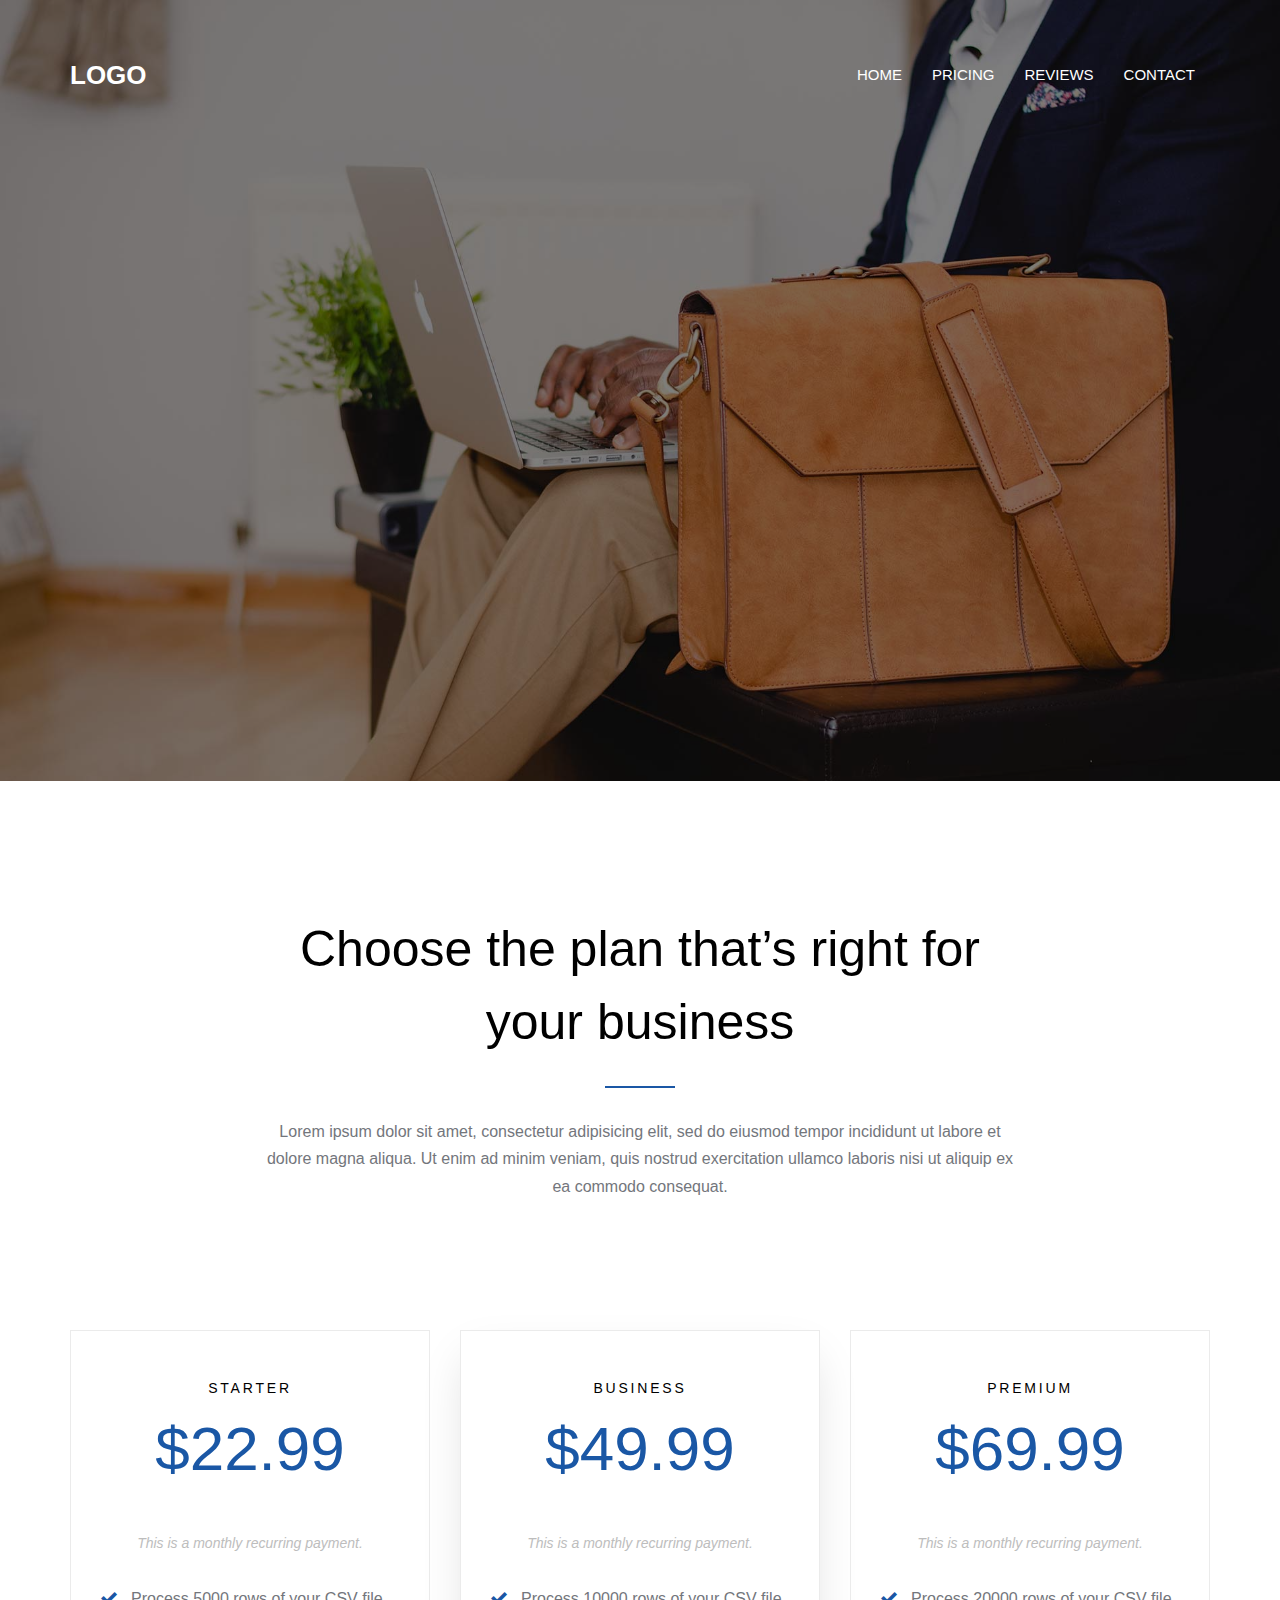
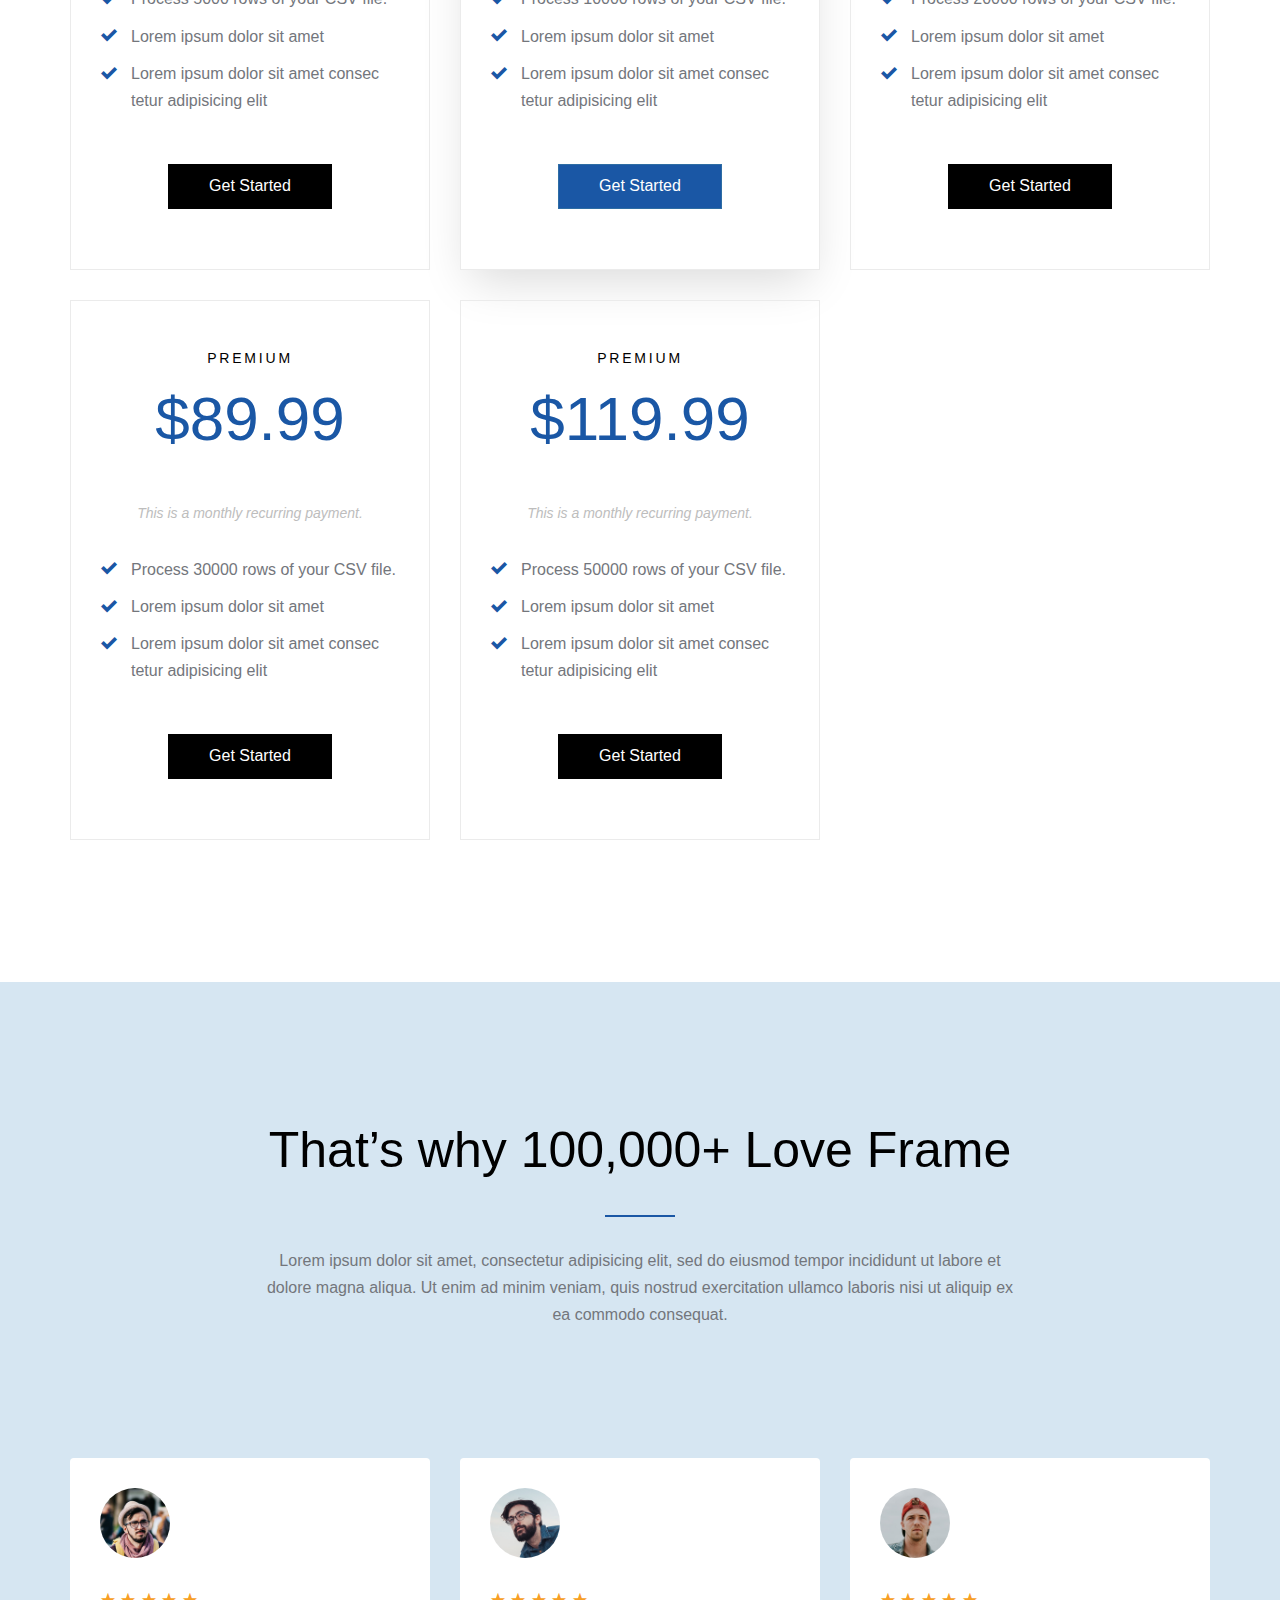
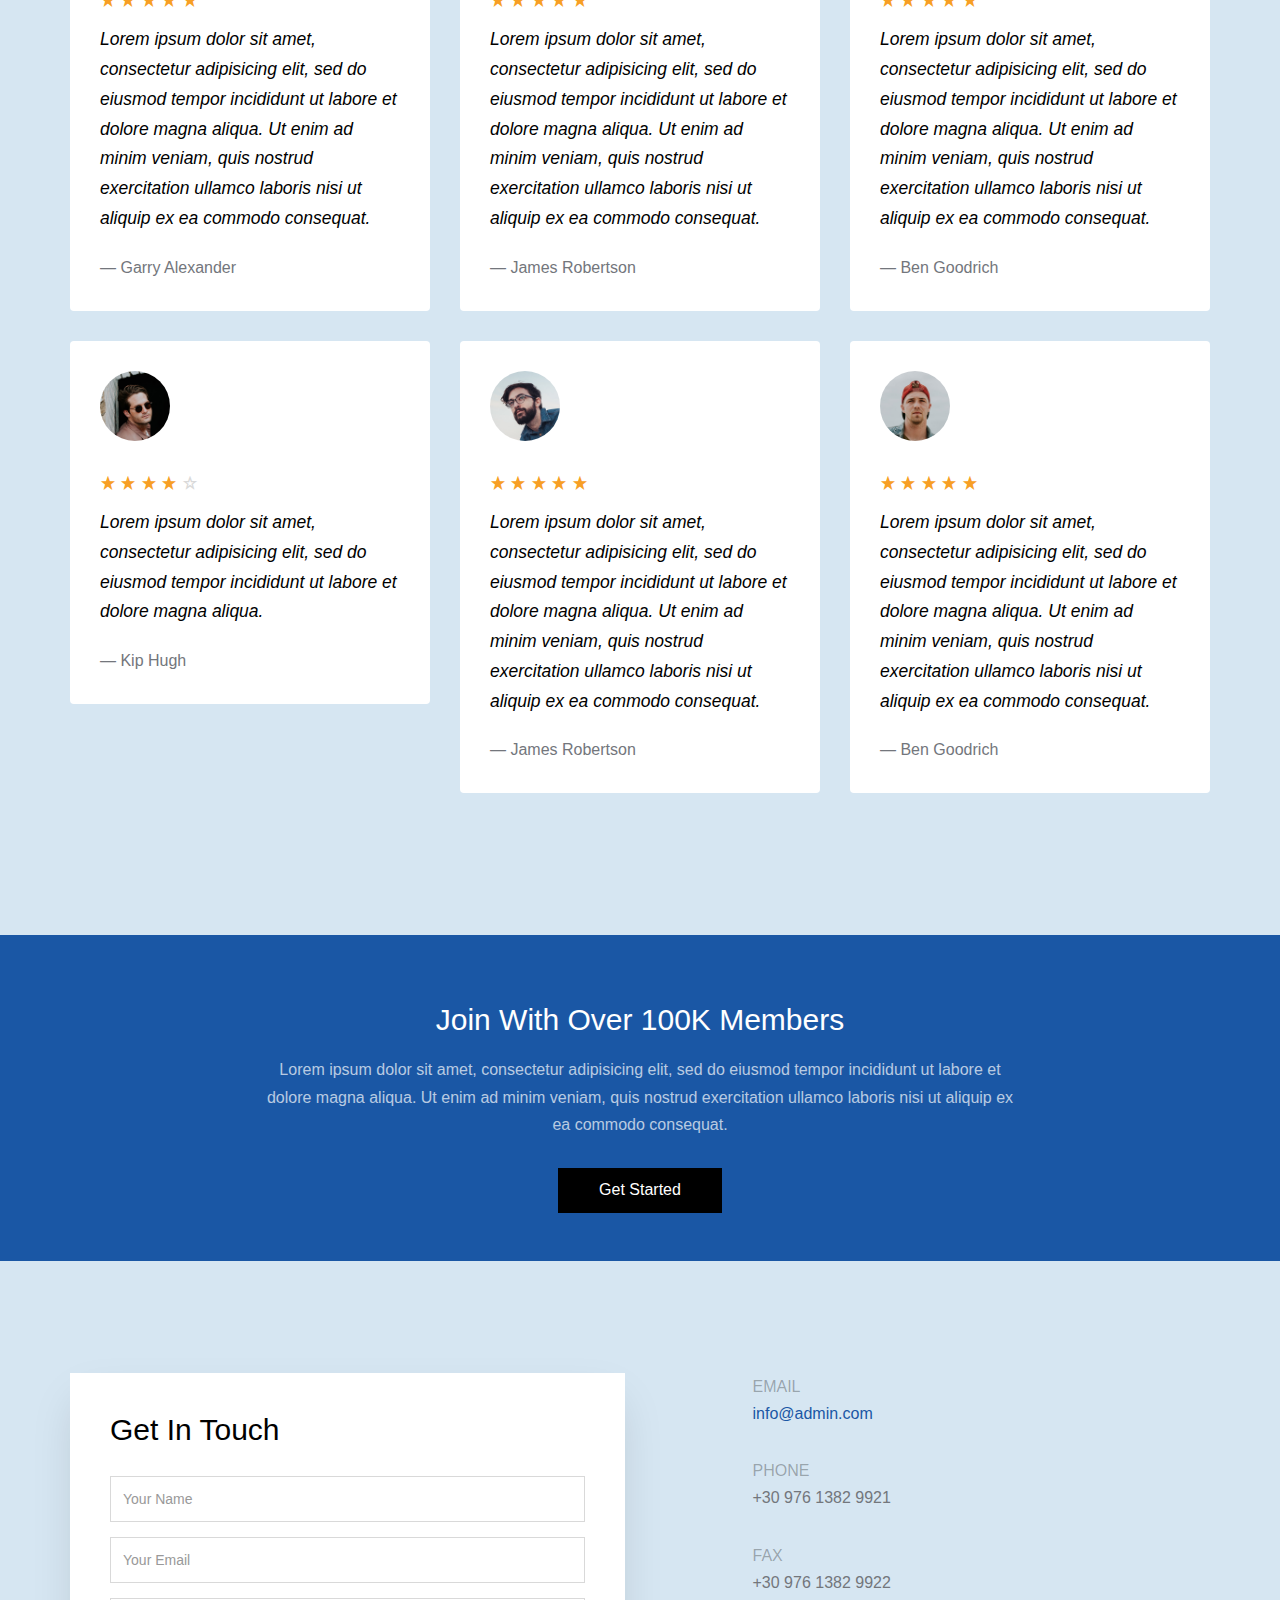
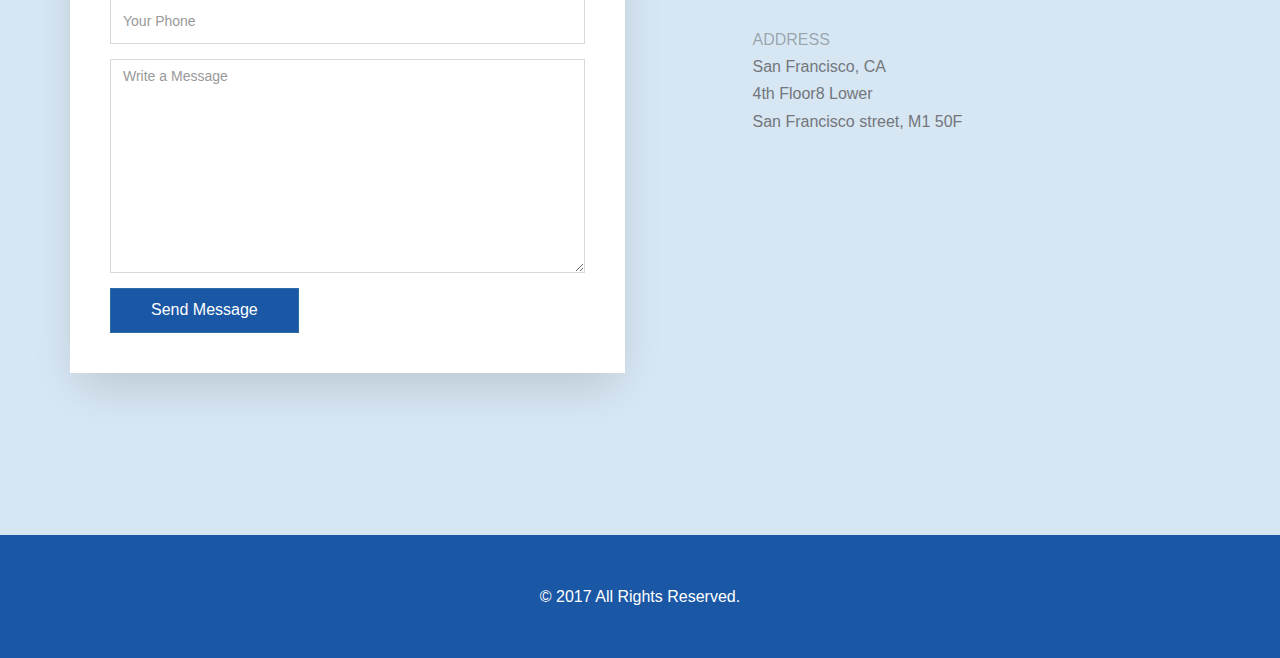
==== commit a476a5e7: "First commit" ====
--- a/index.html
+++ b/index.html
@@ -66,52 +66,84 @@
       <div class="row text-center mb100">
         <div class="col-md-8 col-md-offset-2 probootstrap-section-heading">
           <h2 class="mb30 text-black probootstrap-heading">Choose the plan that’s right for your business </h2>
-          <p>Even the all-powerful Pointing has no control about the blind texts it is an almost unorthographic life One
-            day however a small line of blind text by the name of Lorem Ipsum decided to leave for the far World of
-            Grammar.</p>
+          <p>Lorem ipsum dolor sit amet, consectetur adipisicing elit, sed do eiusmod tempor incididunt ut labore et dolore magna
+            aliqua. Ut enim ad minim veniam, quis nostrud exercitation ullamco laboris nisi ut aliquip ex ea commodo consequat.
+          </p>
         </div>
       </div>
       <!-- END row -->
       <div class="row">
+
         <div class="col-md-4">
           <div class="probootstrap-pricing">
             <h2>Starter</h2>
             <p class="probootstrap-price"><strong>$22.99</strong></p>
             <p class="probootstrap-note">This is a monthly recurring payment.</p>
             <ul class="probootstrap-list text-left mb50">
-              <li class="probootstrap-check">Pointing has no control</li>
-              <li class="probootstrap-check">A small river named Duden flows</li>
-              <li class="probootstrap-check">Roasted parts of sentences fly into your mouth</li>
+              <li class="probootstrap-check">Process 5000 rows of your CSV file.</li>
+              <li class="probootstrap-check">Lorem ipsum dolor sit amet</li>
+              <li class="probootstrap-check">Lorem ipsum dolor sit amet consec tetur adipisicing elit</li>
             </ul>
             <p><a href="#" class="btn btn-black">Get Started</a></p>
           </div>
         </div>
+
         <div class="col-md-4">
           <div class="probootstrap-pricing probootstrap-popular probootstrap-shadow">
             <h2>Business</h2>
-            <p class="probootstrap-price"><strong>$69.99</strong></p>
-            <p class="probootstrap-note">This is a monthly recurring payment.</p>
-            <ul class="probootstrap-list text-left mb50">
-              <li class="probootstrap-check">Pointing has no control</li>
-              <li class="probootstrap-check">A small river named Duden flows</li>
-              <li class="probootstrap-check">Roasted parts of sentences fly into your mouth</li>
+            <p class="probootstrap-price"><strong>$49.99</strong></p>
+            <p class="probootstrap-note">This is a monthly recurring payment.</p>
+            <ul class="probootstrap-list text-left mb50">
+              <li class="probootstrap-check">Process 10000 rows of your CSV file.</li>
+              <li class="probootstrap-check">Lorem ipsum dolor sit amet</li>
+              <li class="probootstrap-check">Lorem ipsum dolor sit amet consec tetur adipisicing elit</li>
             </ul>
             <p><a href="#" class="btn btn-primary">Get Started</a></p>
           </div>
         </div>
+
         <div class="col-md-4">
           <div class="probootstrap-pricing">
             <h2>Premium</h2>
-            <p class="probootstrap-price"><strong>$224.99</strong></p>
-            <p class="probootstrap-note">This is a monthly recurring payment.</p>
-            <ul class="probootstrap-list text-left mb50">
-              <li class="probootstrap-check">Pointing has no control</li>
-              <li class="probootstrap-check">A small river named Duden flows</li>
-              <li class="probootstrap-check">Roasted parts of sentences fly into your mouth</li>
+            <p class="probootstrap-price"><strong>$69.99</strong></p>
+            <p class="probootstrap-note">This is a monthly recurring payment.</p>
+            <ul class="probootstrap-list text-left mb50">
+              <li class="probootstrap-check">Process 20000 rows of your CSV file.</li>
+              <li class="probootstrap-check">Lorem ipsum dolor sit amet</li>
+              <li class="probootstrap-check">Lorem ipsum dolor sit amet consec tetur adipisicing elit</li>
             </ul>
             <p><a href="#" class="btn btn-black">Get Started</a></p>
           </div>
         </div>
+
+        <div class="col-md-4">
+          <div class="probootstrap-pricing">
+            <h2>Premium</h2>
+            <p class="probootstrap-price"><strong>$89.99</strong></p>
+            <p class="probootstrap-note">This is a monthly recurring payment.</p>
+            <ul class="probootstrap-list text-left mb50">
+              <li class="probootstrap-check">Process 30000 rows of your CSV file.</li>
+              <li class="probootstrap-check">Lorem ipsum dolor sit amet</li>
+              <li class="probootstrap-check">Lorem ipsum dolor sit amet consec tetur adipisicing elit</li>
+            </ul>
+            <p><a href="#" class="btn btn-black">Get Started</a></p>
+          </div>
+        </div>
+
+        <div class="col-md-4">
+          <div class="probootstrap-pricing">
+            <h2>Premium</h2>
+            <p class="probootstrap-price"><strong>$119.99</strong></p>
+            <p class="probootstrap-note">This is a monthly recurring payment.</p>
+            <ul class="probootstrap-list text-left mb50">
+              <li class="probootstrap-check">Process 50000 rows of your CSV file.</li>
+              <li class="probootstrap-check">Lorem ipsum dolor sit amet</li>
+              <li class="probootstrap-check">Lorem ipsum dolor sit amet consec tetur adipisicing elit</li>
+            </ul>
+            <p><a href="#" class="btn btn-black">Get Started</a></p>
+          </div>
+        </div>
+
       </div>
     </div>
   </section>
@@ -122,9 +154,9 @@
       <div class="row text-center mb100">
         <div class="col-md-8 col-md-offset-2 probootstrap-section-heading">
           <h2 class="mb30 text-black probootstrap-heading">That’s why 100,000+ Love Frame</h2>
-          <p>Even the all-powerful Pointing has no control about the blind texts it is an almost unorthographic life One
-            day however a small line of blind text by the name of Lorem Ipsum decided to leave for the far World of
-            Grammar.</p>
+          <p>Lorem ipsum dolor sit amet, consectetur adipisicing elit, sed do eiusmod tempor incididunt ut labore et dolore magna
+            aliqua. Ut enim ad minim veniam, quis nostrud exercitation ullamco laboris nisi ut aliquip ex ea commodo consequat.
+          </p>
         </div>
       </div>
       <!-- END row -->
@@ -140,9 +172,9 @@
               <i class="icon-star"></i>
             </p>
             <blockquote>
-              <p>Even the all-powerful Pointing has no control about the blind texts it is an almost unorthographic life
-                One day however a small line of blind text by the name of Lorem Ipsum decided to leave for the far World
-                of Grammar.</p>
+              <p>Lorem ipsum dolor sit amet, consectetur adipisicing elit, sed do eiusmod tempor incididunt ut labore et dolore magna
+                aliqua. Ut enim ad minim veniam, quis nostrud exercitation ullamco laboris nisi ut aliquip ex ea commodo consequat.
+              </p>
             </blockquote>
             <p class="mb0">&mdash; Garry Alexander</p>
           </div>
@@ -158,8 +190,9 @@
               <i class="icon-star"></i>
             </p>
             <blockquote>
-              <p>A small river named Duden flows by their place and supplies it with the necessary regelialia. It is a
-                paradisematic country, in which roasted parts of sentences fly into your mouth.</p>
+              <p>Lorem ipsum dolor sit amet, consectetur adipisicing elit, sed do eiusmod tempor incididunt ut labore et dolore magna
+                aliqua. Ut enim ad minim veniam, quis nostrud exercitation ullamco laboris nisi ut aliquip ex ea commodo consequat.
+              </p>
             </blockquote>
             <p class="mb0">&mdash; James Robertson</p>
           </div>
@@ -176,9 +209,9 @@
               <i class="icon-star"></i>
             </p>
             <blockquote>
-              <p>Even the all-powerful Pointing has no control about the blind texts it is an almost unorthographic life
-                One day however a small line of blind text by the name of Lorem Ipsum decided to leave for the far World
-                of Grammar.</p>
+              <p>Lorem ipsum dolor sit amet, consectetur adipisicing elit, sed do eiusmod tempor incididunt ut labore et dolore magna
+                aliqua. Ut enim ad minim veniam, quis nostrud exercitation ullamco laboris nisi ut aliquip ex ea commodo consequat.
+              </p>
             </blockquote>
             <p class="mb0">&mdash; Ben Goodrich</p>
           </div>
@@ -194,7 +227,8 @@
               <i class="icon-star-outlined"></i>
             </p>
             <blockquote>
-              <p>And if she hasn’t been rewritten, then they are still using her.</p>
+              <p>Lorem ipsum dolor sit amet, consectetur adipisicing elit, sed do eiusmod tempor incididunt ut labore et dolore magna
+                aliqua.</p>
             </blockquote>
             <p class="mb0">&mdash; Kip Hugh</p>
           </div>
@@ -211,8 +245,9 @@
               <i class="icon-star"></i>
             </p>
             <blockquote>
-              <p>A small river named Duden flows by their place and supplies it with the necessary regelialia. It is a
-                paradisematic country, in which roasted parts of sentences fly into your mouth.</p>
+              <p>Lorem ipsum dolor sit amet, consectetur adipisicing elit, sed do eiusmod tempor incididunt ut labore et dolore magna
+                aliqua. Ut enim ad minim veniam, quis nostrud exercitation ullamco laboris nisi ut aliquip ex ea commodo consequat.
+              </p>
             </blockquote>
             <p class="mb0">&mdash; James Robertson</p>
           </div>
@@ -228,9 +263,9 @@
               <i class="icon-star"></i>
             </p>
             <blockquote>
-              <p>Even the all-powerful Pointing has no control about the blind texts it is an almost unorthographic life
-                One day however a small line of blind text by the name of Lorem Ipsum decided to leave for the far World
-                of Grammar.</p>
+              <p>Lorem ipsum dolor sit amet, consectetur adipisicing elit, sed do eiusmod tempor incididunt ut labore et dolore magna
+                aliqua. Ut enim ad minim veniam, quis nostrud exercitation ullamco laboris nisi ut aliquip ex ea commodo consequat.
+              </p>
             </blockquote>
             <p class="mb0">&mdash; Ben Goodrich</p>
           </div>
@@ -239,63 +274,15 @@
       </div>
     </div>
   </section>
-
-  <section class="probootstrap-section">
-    <div class="container">
-      <div class="row text-center mb100">
-        <div class="col-md-8 col-md-offset-2 probootstrap-section-heading">
-          <h2 class="mb30 text-black probootstrap-heading">Try It Today</h2>
-          <p>Even the all-powerful Pointing has no control about the blind texts it is an almost unorthographic life One
-            day however a small line of blind text by the name of Lorem Ipsum decided to leave for the far World of
-            Grammar.</p>
-          <p><a href="#" class="btn btn-primary">Get It Now</a></p>
-        </div>
-      </div>
-      <div class="row">
-        <div class="col-md-12">
-          <div class="row">
-            <div class="col-md-12">
-              <p><img src="img/laptop_1.jpg" alt="Image" class="img-responsive"></p>
-            </div>
-          </div>
-          <div class="row">
-            <div class="col-md-6">
-              <h4 class="text-black probootstrap-check-2"> What is Instant?</h4>
-              <p>Even the all-powerful Pointing has no control about the blind texts it is an almost unorthographic life
-                One day however a small line of blind text by the name of Lorem Ipsum decided to leave for the far World
-                of Grammar.</p>
-
-              <h4 class="text-black probootstrap-check-2">How do I use the new features of Frame App?</h4>
-              <p>On her way she met a copy. The copy warned the Little Blind Text, that where it came from it would have
-                been rewritten a thousand times and everything that was left from its origin would be the word "and" and
-                the Little Blind Text should turn around and return to its own, safe country. </p>
-            </div>
-            <div class="col-md-6">
-              <h4 class="text-black probootstrap-check-2">Is this available to my country?</h4>
-              <p>The Big Oxmox advised her not to do so, because there were thousands of bad Commas, wild Question Marks
-                and devious Semikoli, but the Little Blind Text didn’t listen. She packed her seven versalia, put her
-                initial into the belt and made herself on the way.</p>
-
-              <h4 class="text-black probootstrap-check-2">I have technical problem who do I email?</h4>
-              <p>But nothing the copy said could convince her and so it didn’t take long until a few insidious Copy
-                Writers ambushed her, made her drunk with Longe and Parole and dragged her into their agency, where they
-                abused her for their.</p>
-            </div>
-          </div>
-        </div>
-      </div>
-    </div>
-  </section>
-  <!-- END section -->
 
   <section class="probootstrap-section probootstrap-cta">
     <div class="container">
       <div class="row">
         <div class="col-md-8 col-md-offset-2 text-center">
           <h2 class="probootstrap-heading">Join With Over 100K Members</h2>
-          <p class="probootstrap-sub-heading">But nothing the copy said could convince her and so it didn’t take long
-            until a few insidious Copy Writers ambushed her, made her drunk with Longe and Parole and dragged her into
-            their agency, where they abused her for their.</p>
+          <p class="probootstrap-sub-heading">Lorem ipsum dolor sit amet, consectetur adipisicing elit, sed do eiusmod tempor
+            incididunt ut labore et dolore magna aliqua. Ut enim ad minim veniam, quis nostrud exercitation ullamco laboris nisi
+            ut aliquip ex ea commodo consequat. </p>
           <p><a href="#" class="btn btn-black">Get Started</a></p>
         </div>
       </div>
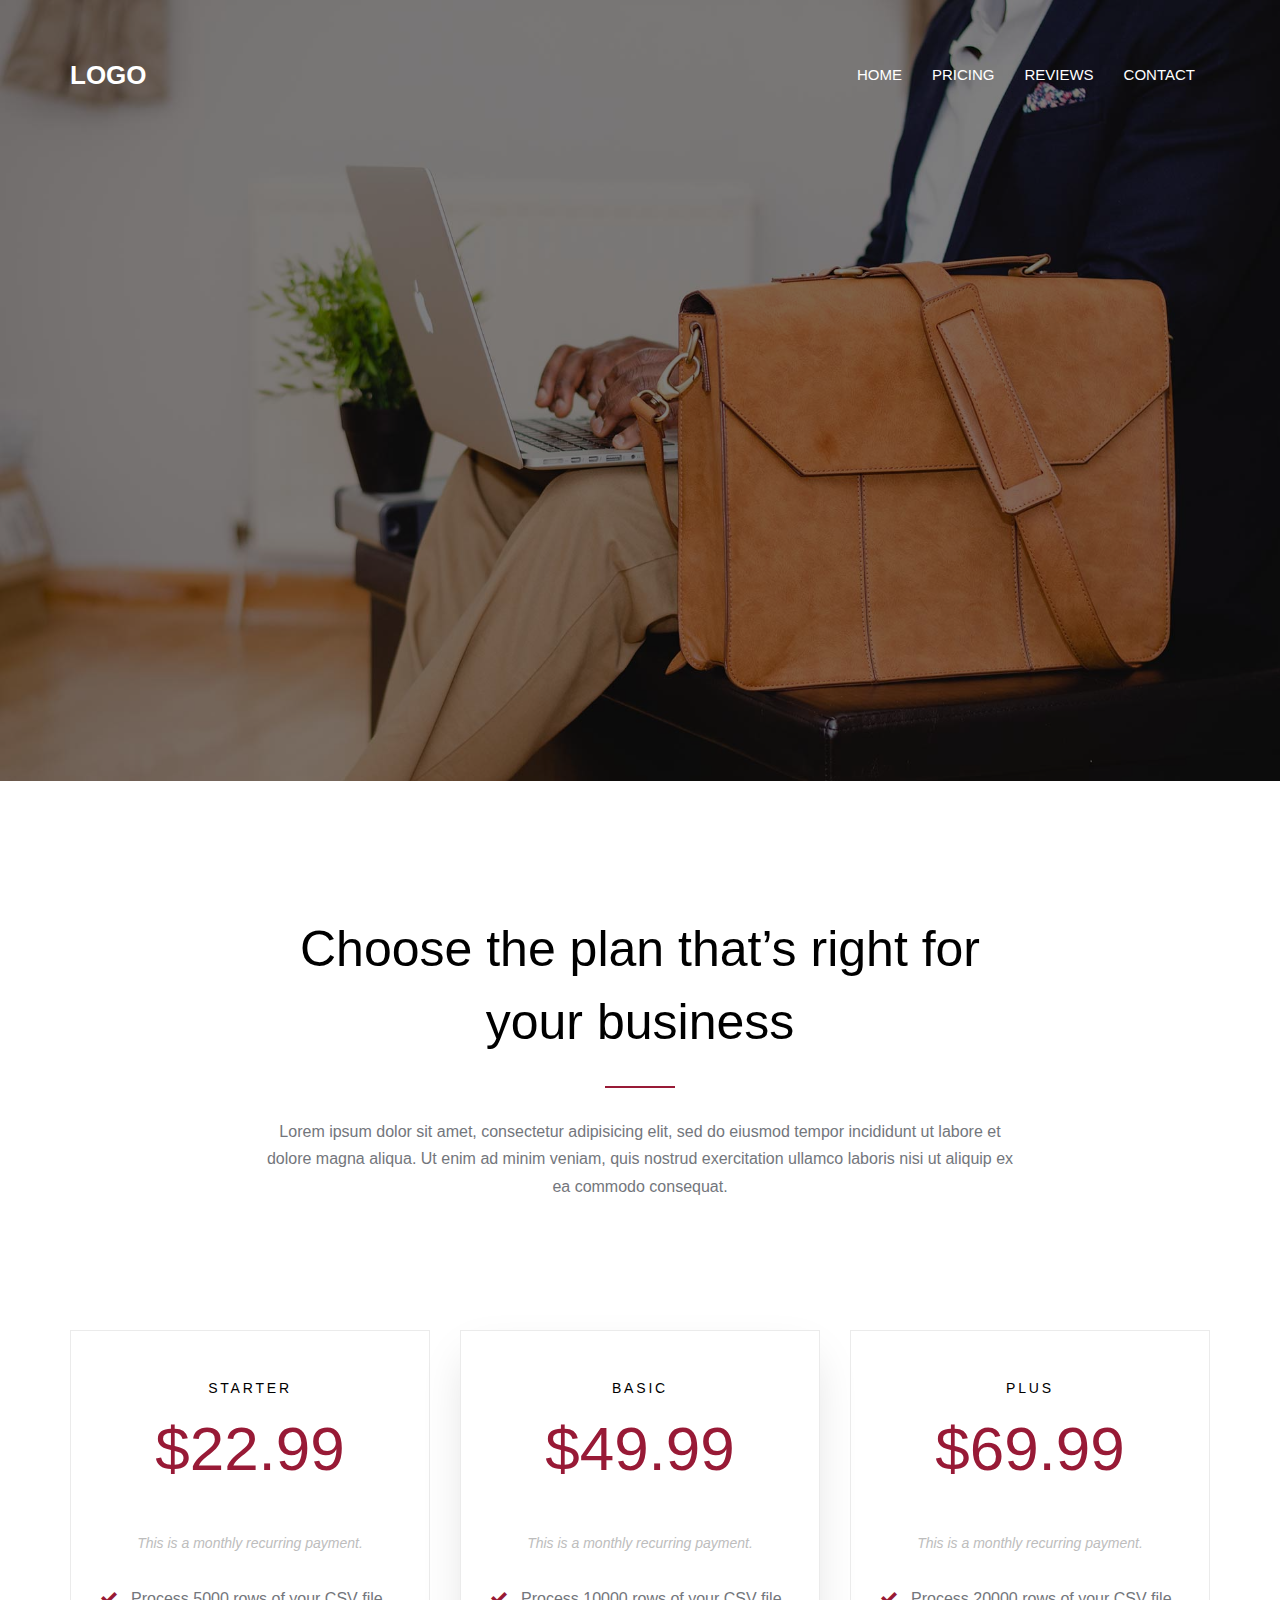
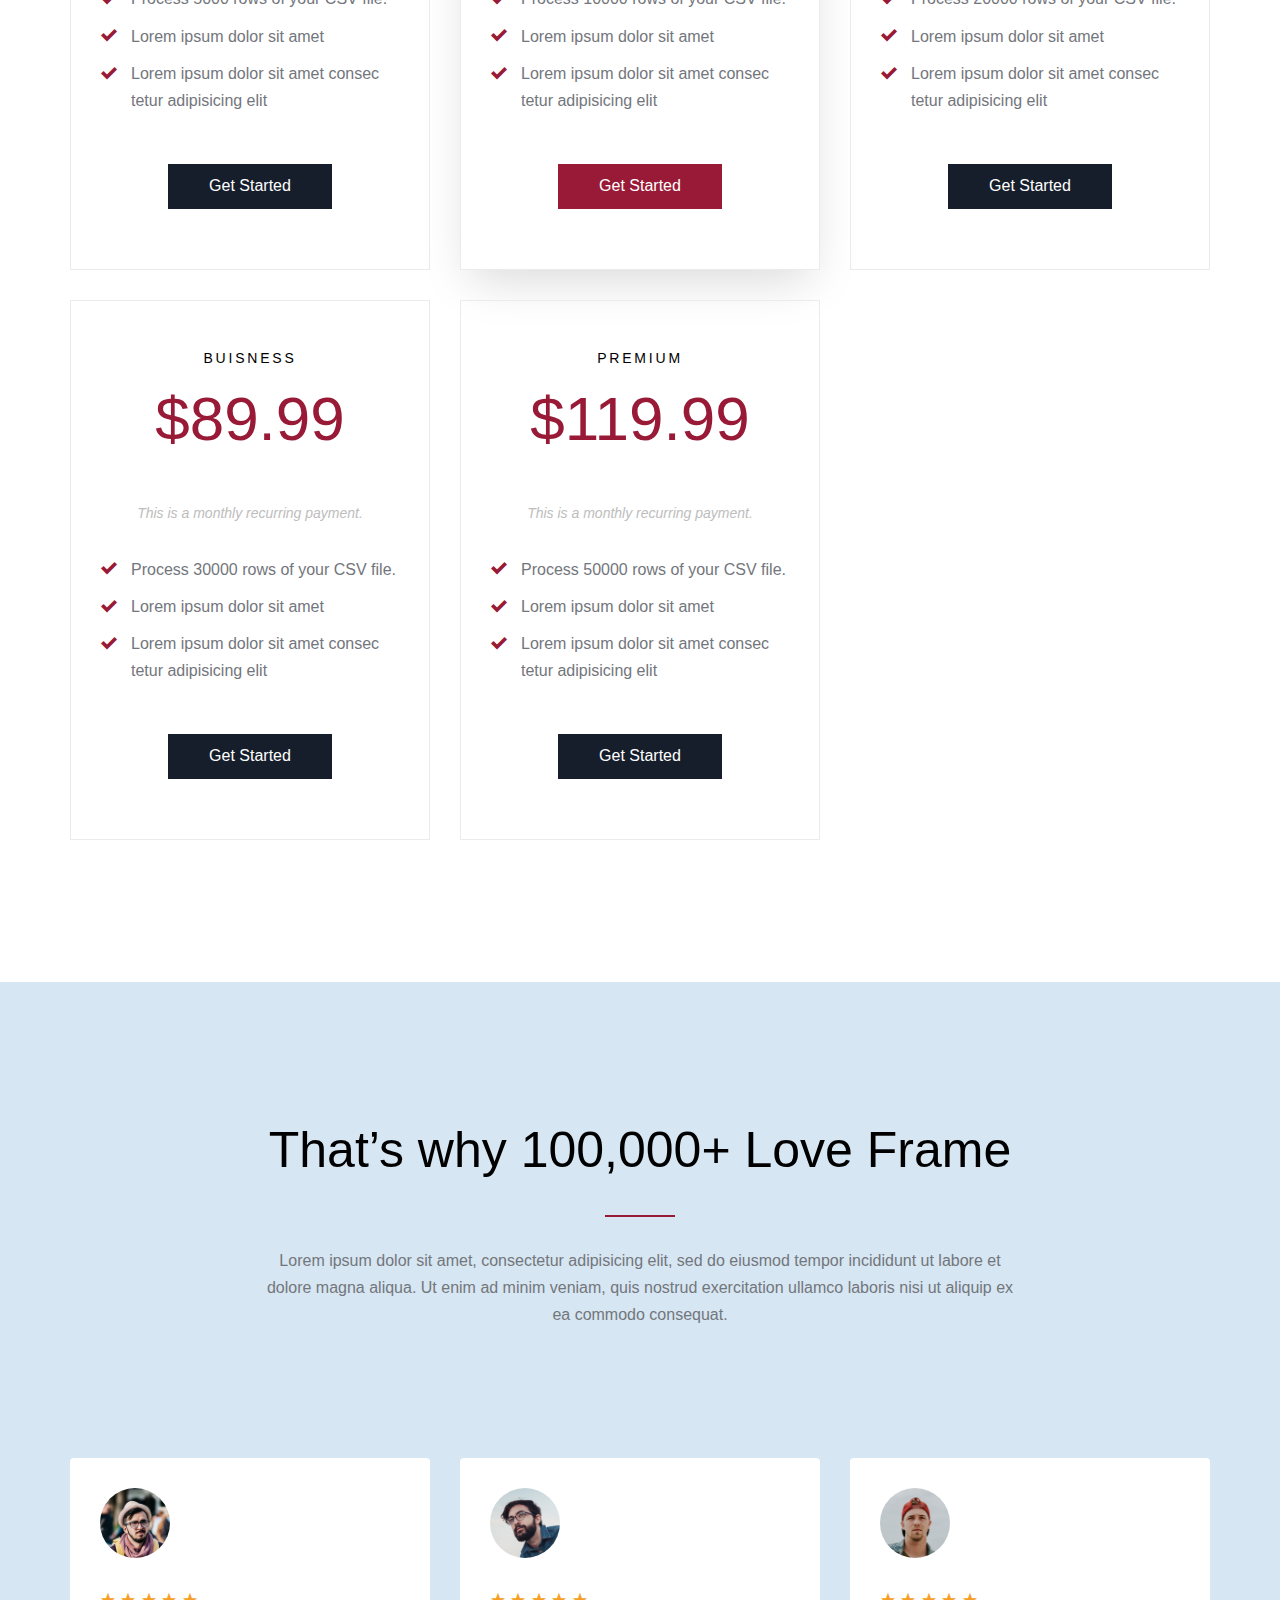
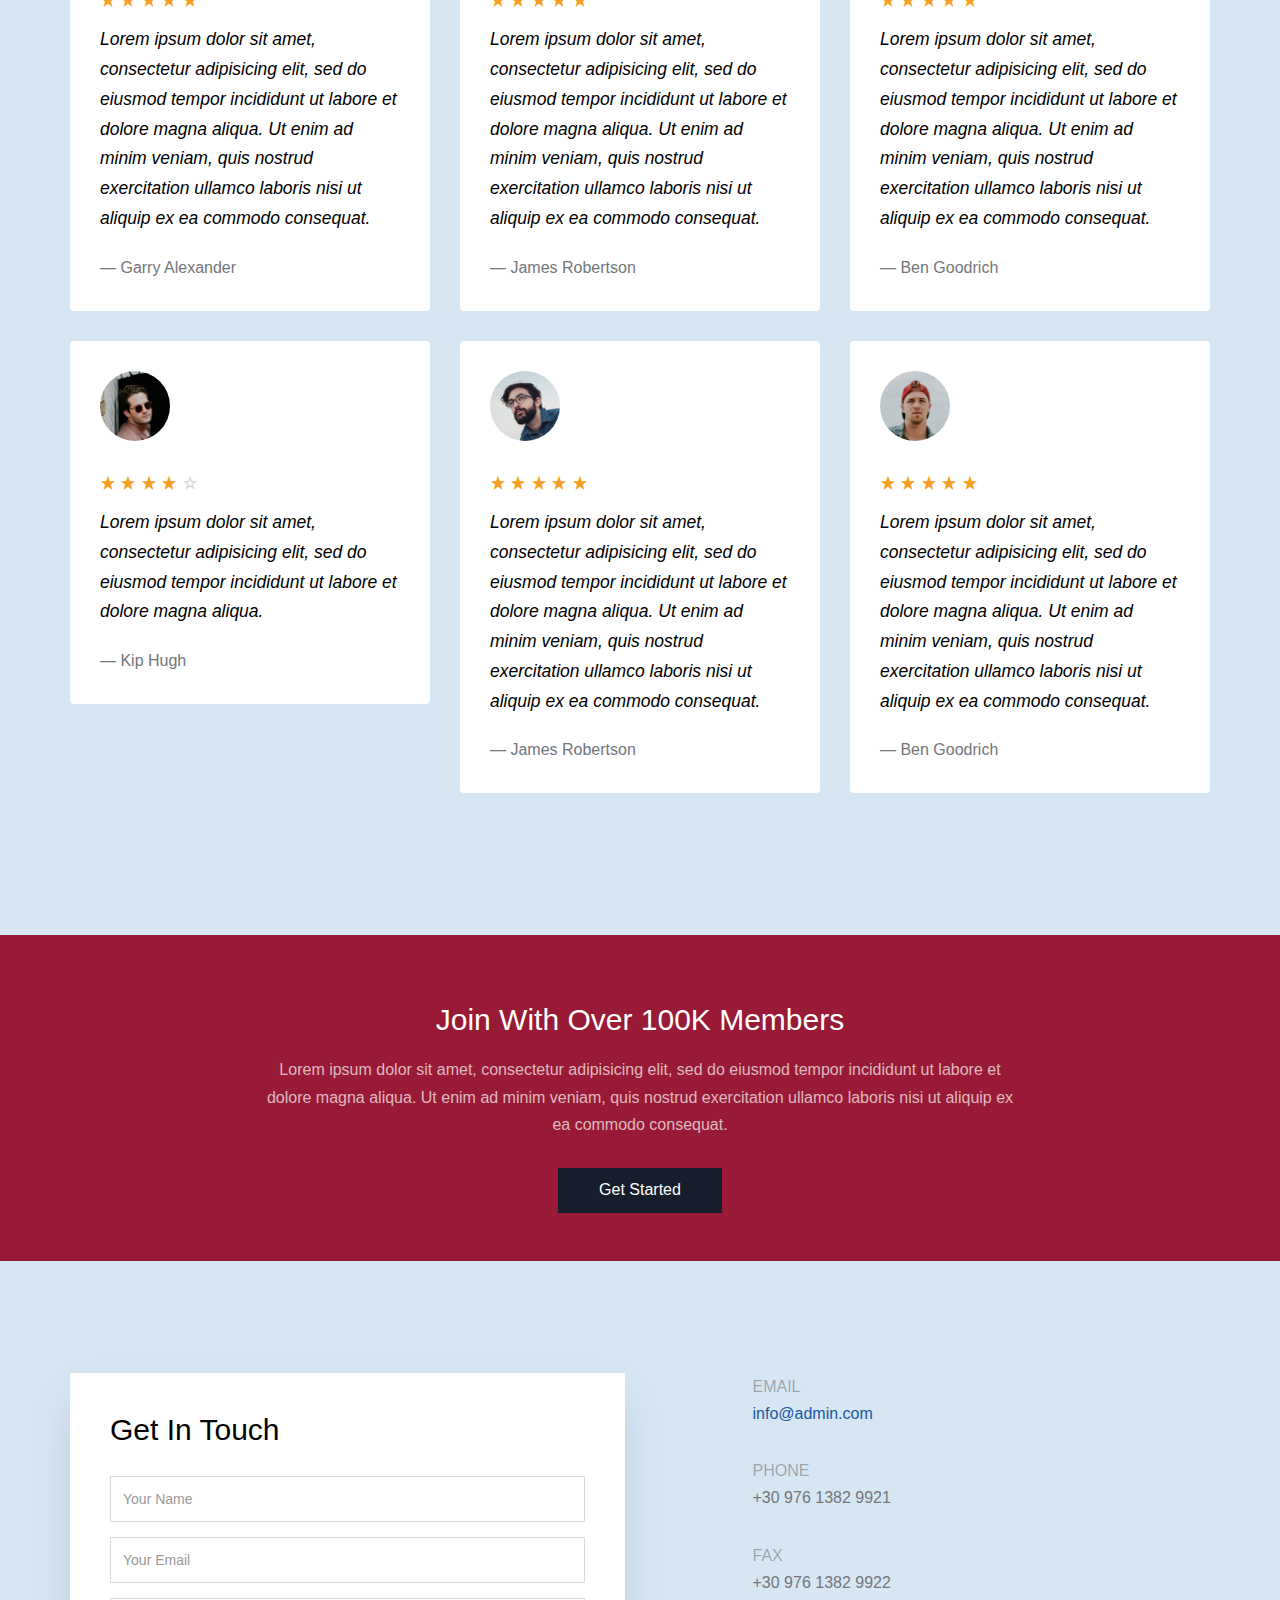
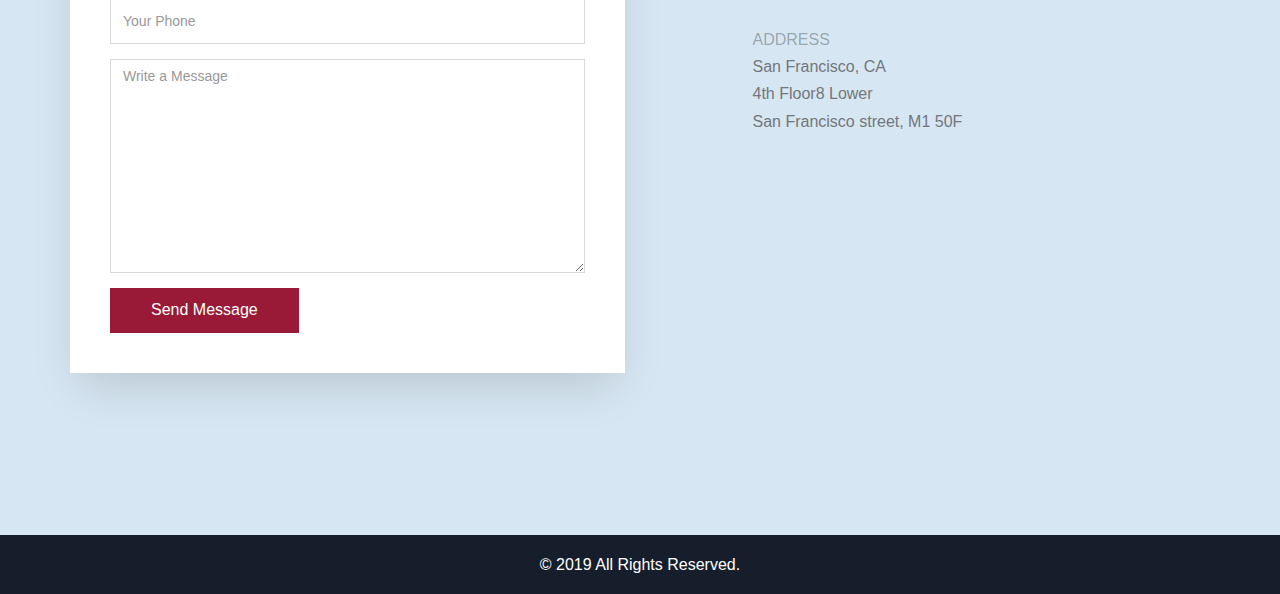
==== commit 71c35a44: "First commit" ====
--- a/index.html
+++ b/index.html
@@ -7,7 +7,7 @@
   <title>App title &mdash; Homepage</title>
   <meta name="description" content="web app to upload and parse any csv" />
   <meta name="keywords" content="upload csv,parse csv" />
-
+  <link rel="stylesheet" href="https://use.fontawesome.com/releases/v5.7.2/css/all.css" integrity="sha384-fnmOCqbTlWIlj8LyTjo7mOUStjsKC4pOpQbqyi7RrhN7udi9RwhKkMHpvLbHG9Sr" crossorigin="anonymous">
   <link rel="stylesheet" href="css/styles-merged.css">
   <link rel="stylesheet" href="css/style.min.css">
   <link rel="stylesheet" href="fonts/icomoon/style.min.css">
@@ -72,7 +72,7 @@
         </div>
       </div>
       <!-- END row -->
-      <div class="row">
+      <div class="row justify-content-center">
 
         <div class="col-md-4">
           <div class="probootstrap-pricing">
@@ -90,7 +90,7 @@
 
         <div class="col-md-4">
           <div class="probootstrap-pricing probootstrap-popular probootstrap-shadow">
-            <h2>Business</h2>
+            <h2>Basic</h2>
             <p class="probootstrap-price"><strong>$49.99</strong></p>
             <p class="probootstrap-note">This is a monthly recurring payment.</p>
             <ul class="probootstrap-list text-left mb50">
@@ -104,7 +104,7 @@
 
         <div class="col-md-4">
           <div class="probootstrap-pricing">
-            <h2>Premium</h2>
+            <h2>Plus</h2>
             <p class="probootstrap-price"><strong>$69.99</strong></p>
             <p class="probootstrap-note">This is a monthly recurring payment.</p>
             <ul class="probootstrap-list text-left mb50">
@@ -118,7 +118,7 @@
 
         <div class="col-md-4">
           <div class="probootstrap-pricing">
-            <h2>Premium</h2>
+            <h2>Buisness</h2>
             <p class="probootstrap-price"><strong>$89.99</strong></p>
             <p class="probootstrap-note">This is a monthly recurring payment.</p>
             <ul class="probootstrap-list text-left mb50">
@@ -343,11 +343,17 @@
     <div class="container text-center">
       <div class="row">
         <div class="col-md-12">
-          &copy; 2017 All Rights Reserved.
+          &copy; 2019 All Rights Reserved.
         </div>
       </div>
     </div>
   </footer>
+
+  <a id="qodef-back-to-top" href="#" class="on">
+      <span class="qodef-icon-stack">
+        <i class="qodef-icon-font-awesome fa fa-chevron-up "></i>
+      </span>
+  </a>
 
   <script src="js/scripts.min.js"></script>
   <script src="js/custom.js"></script>
--- a/css/style.css
+++ b/css/style.css
@@ -0,0 +1,113 @@
+.probootstrap-footer {
+    padding: 1em 0;
+    position: relative;
+    background: #161e2c;
+    color: #fff;
+}
+.probootstrap-hero .intro-text .probootstrap-subheading .btn {
+    padding: 20px 40px;
+    border-radius: 0;
+    margin-right: 10px;
+    border: 2px solid #981a36;
+}
+.btn.btn-primary {
+    background: #981a36;
+}
+.btn.btn-primary:active, .btn.btn-primary:focus, .btn.btn-primary:hover {
+    background: #6d1226;
+    border-color: #6d1226;
+}
+.probootstrap-hero .intro-text .probootstrap-subheading .btn:hover {
+    background: #6d1226;
+    border-color: #6d1226;
+}
+.btn-primary {
+    color: #fff;
+    background-color: #981a36;
+    border-color: #981a36;
+}
+.probootstrap-section.probootstrap-cta {
+    background: #981a36;
+    color: #fff;
+    padding: 3em 0;
+}
+.probootstrap-pricing .probootstrap-price strong {
+    font-size: 62px;
+    font-weight: 300;
+    color: #981a36;
+}
+.probootstrap-list li.probootstrap-check:before {
+    color: #981a36;
+    font-size: 16px;
+    content: "\eb91";
+}
+.probootstrap-section-heading .probootstrap-heading:after {
+    content: "";
+    position: absolute;
+    bottom: 0;
+    width: 70px;
+    height: 2px;
+    background: #981a36;
+    left: 50%;
+    -webkit-transform: translateX(-50%);
+    transform: translateX(-50%);
+}
+.probootstrap-form .form-control:focus {
+    border-color: #981a36;
+}
+.probootstrap-navbar.scrolled .navbar-brand {
+    top: 30px;
+    color: #981a36;
+}
+.probootstrap-navbar.scrolled .navbar-nav>li.active>a {
+    color: #981a36!important;
+}
+.btn.btn-black {
+    color: #fff;
+    background: #161e2c;
+}
+#qodef-back-to-top.on {
+    opacity: 1;
+    visibility: visible;
+}
+#qodef-back-to-top {
+    position: fixed;
+    width: 46px;
+    right: 46px;
+    bottom: 65px;
+    margin: 0;
+    z-index: 10000;
+    -webkit-transition: opacity .15s ease-out,visibility .15s ease-out;
+    transition: opacity .15s ease-out,visibility .15s ease-out;
+}
+#qodef-back-to-top>span {
+    width: 46px;
+    height: 46px;
+    line-height: 43px;
+    -webkit-border-radius: 3px;
+    -moz-border-radius: 3px;
+    border-radius: 3px;
+    text-align: center;
+    display: block;
+    color: #fff;
+    font-size: 12px;
+    background-color: #373737;
+    opacity: .9;
+    -webkit-transition: background-color .15s ease-out,color .15s ease-out,opacity .15s ease-out;
+    transition: background-color .15s ease-out,color .15s ease-out,opacity .15s ease-out;
+    box-sizing: border-box;
+}
+#qodef-back-to-top>span:hover {
+    background-color: #6d1226;
+}
+
+@media screen and (max-width: 768px) {
+    .probootstrap-navbar .navbar-brand {
+        color: #981a36;
+        line-height: 0;
+        padding-left: 0;
+    }
+    .probootstrap-navbar .navbar-brand:hover {
+        color: #6d1226;
+    }
+}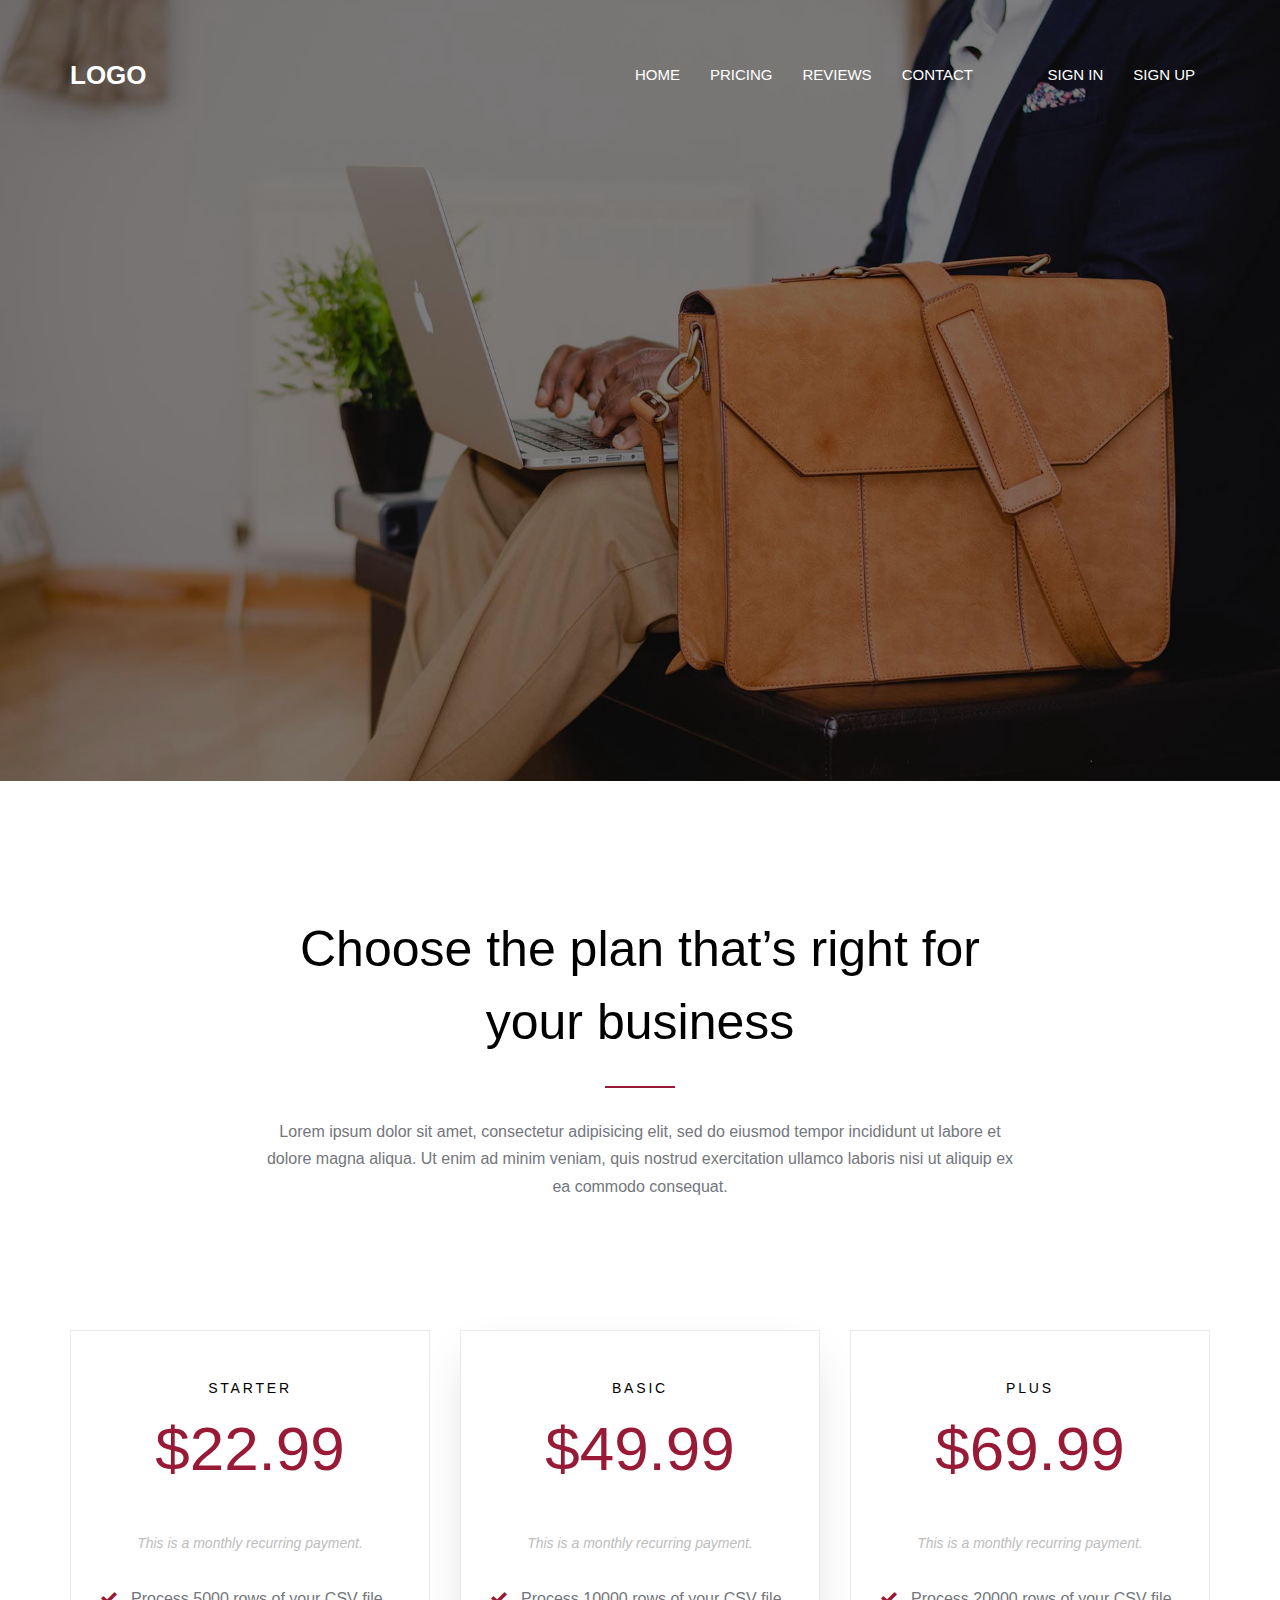
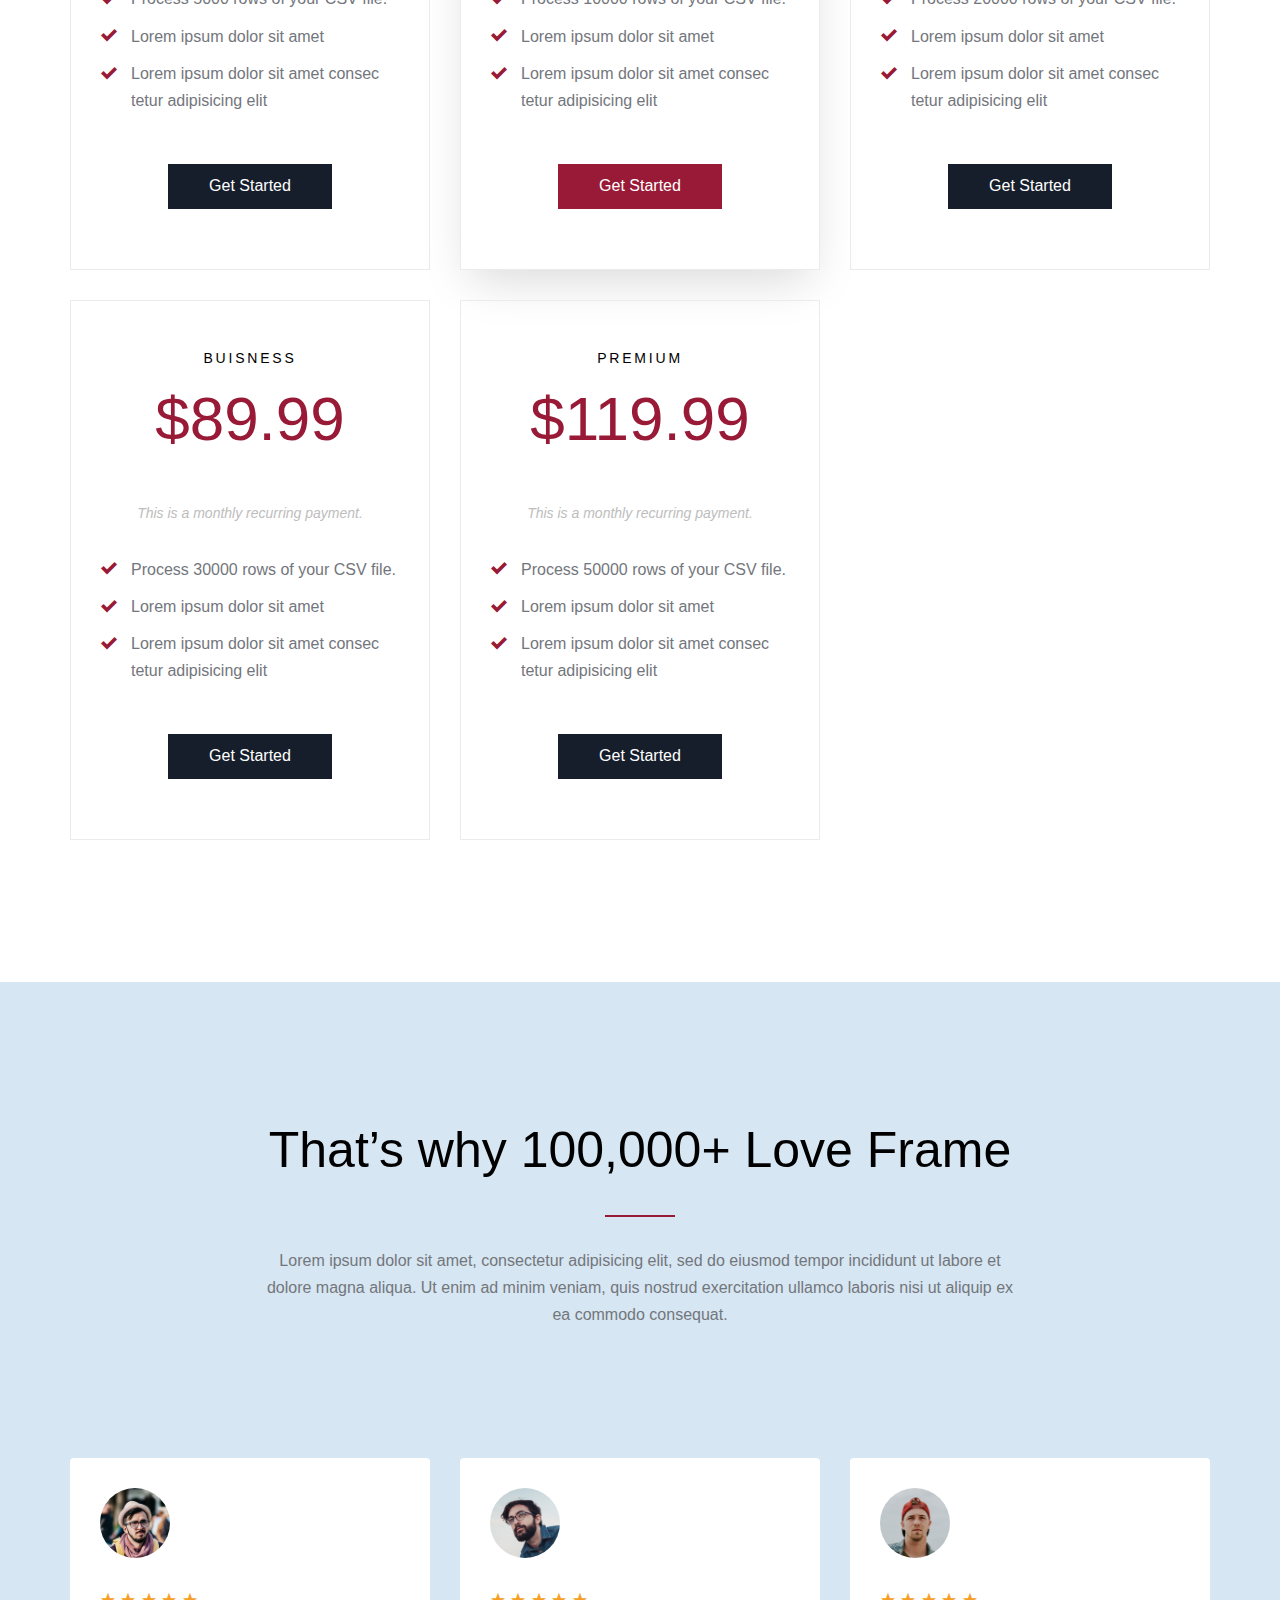
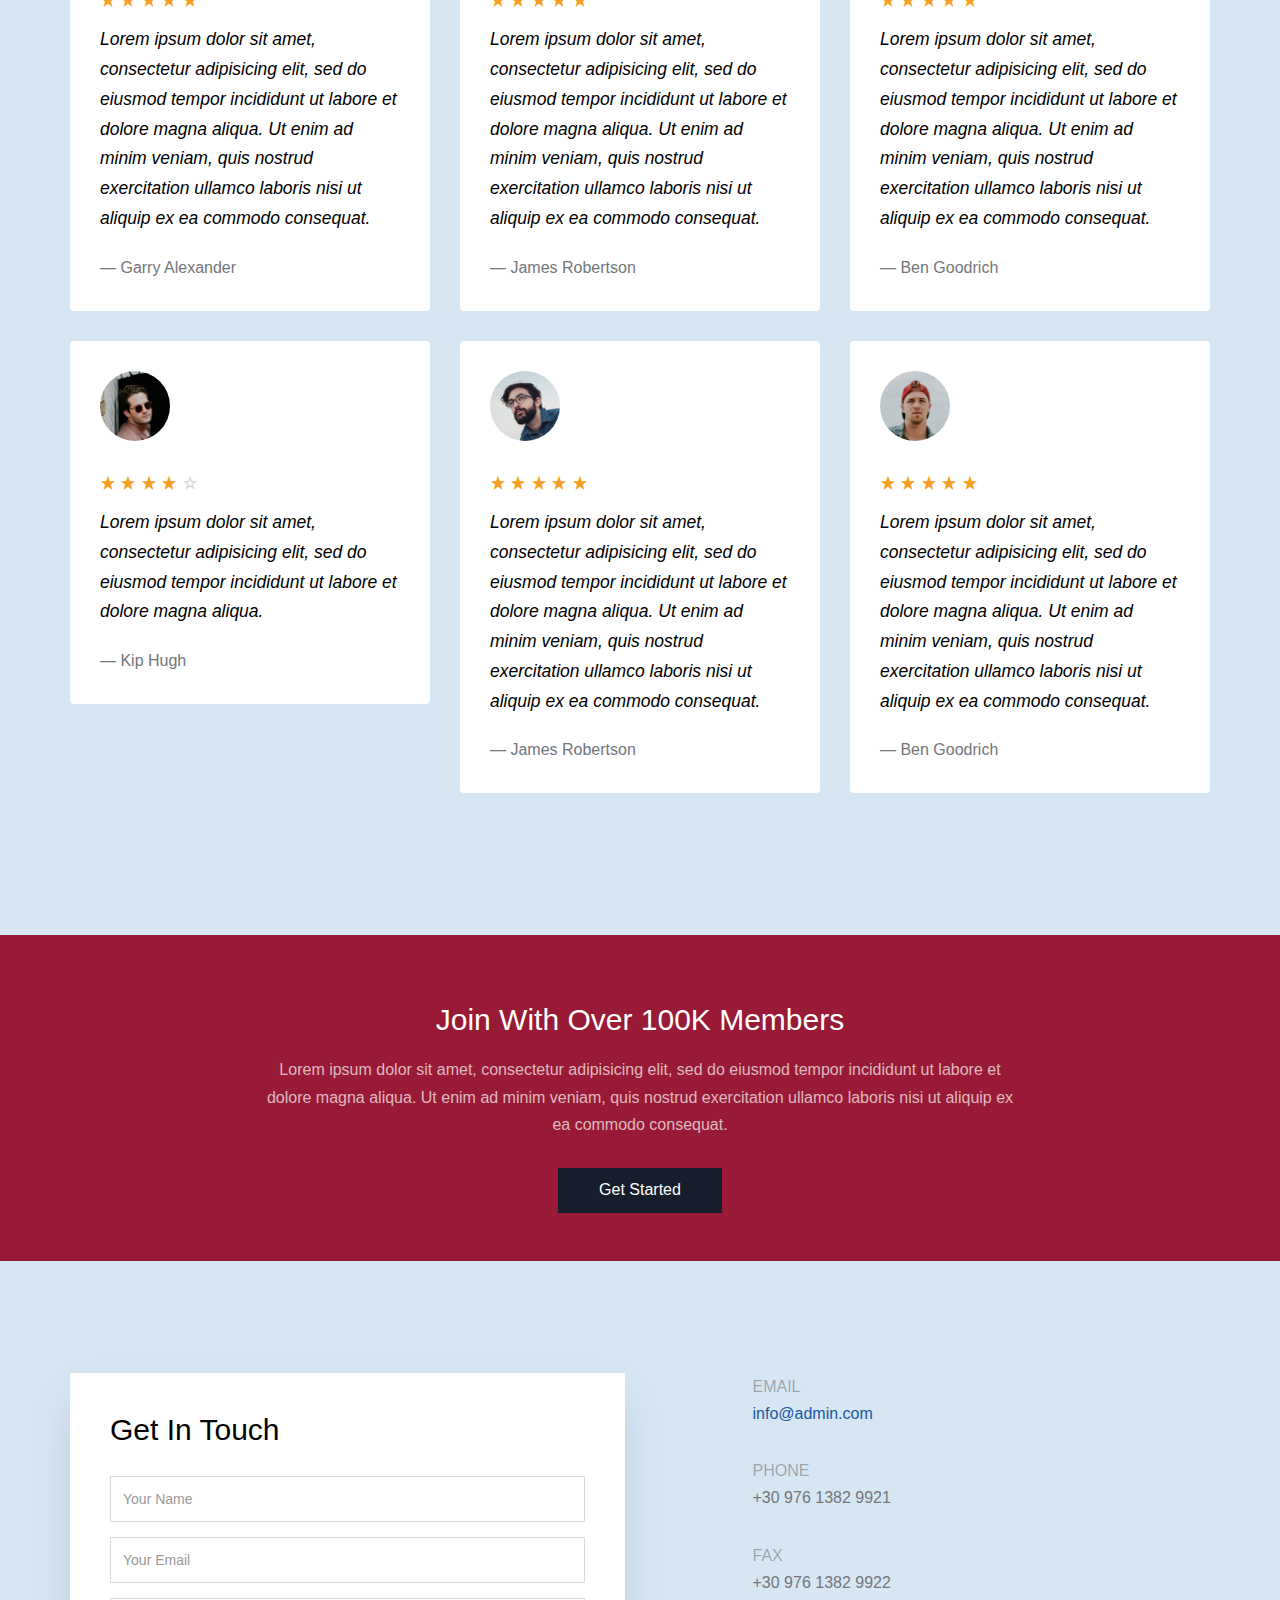
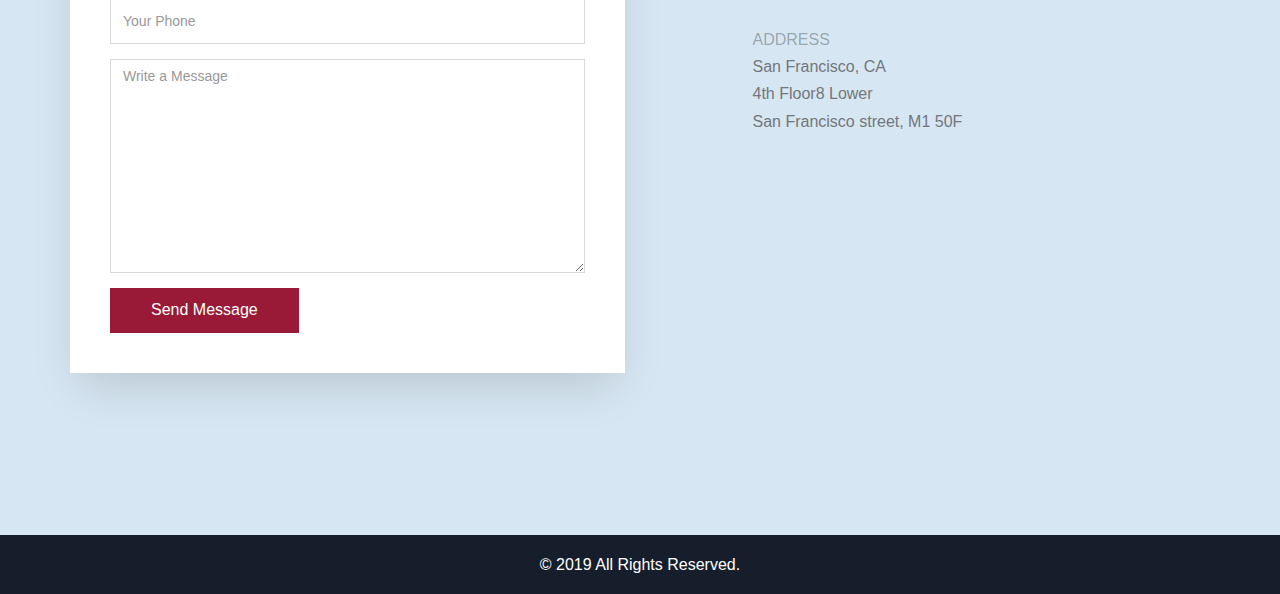
==== commit 90e856f4: "First commit" ====
--- a/index.html
+++ b/index.html
@@ -7,11 +7,12 @@
   <title>App title &mdash; Homepage</title>
   <meta name="description" content="web app to upload and parse any csv" />
   <meta name="keywords" content="upload csv,parse csv" />
-  <link rel="stylesheet" href="https://use.fontawesome.com/releases/v5.7.2/css/all.css" integrity="sha384-fnmOCqbTlWIlj8LyTjo7mOUStjsKC4pOpQbqyi7RrhN7udi9RwhKkMHpvLbHG9Sr" crossorigin="anonymous">
-  <link rel="stylesheet" href="css/styles-merged.css">
-  <link rel="stylesheet" href="css/style.min.css">
-  <link rel="stylesheet" href="fonts/icomoon/style.min.css">
-  <link rel="stylesheet" href="./css/style.css">
+  <link rel="stylesheet" href="./vendor/bootstrap-4.3.1-dist/css/bootstrap.min.css" />
+  <link rel="stylesheet" href="https://use.fontawesome.com/releases/v5.7.2/css/all.css" integrity="sha384-fnmOCqbTlWIlj8LyTjo7mOUStjsKC4pOpQbqyi7RrhN7udi9RwhKkMHpvLbHG9Sr" crossorigin="anonymous" />
+  <link rel="stylesheet" href="css/styles-merged.css" />
+  <link rel="stylesheet" href="css/style.min.css" />
+  <link rel="stylesheet" href="fonts/icomoon/style.min.css" />
+  <link rel="stylesheet" href="./css/style.css" />
   <!--[if lt IE 9]>
       <script src="js/vendor/html5shiv.min.js"></script>
       <script src="js/vendor/respond.min.js"></script>
@@ -40,6 +41,9 @@
           <li><a href="#" data-nav-section="pricing">Pricing</a></li>
           <li><a href="#" data-nav-section="reviews">Reviews</a></li>
           <li><a href="#" data-nav-section="contact">Contact</a></li>
+          <li>&nbsp;&nbsp;&nbsp;&nbsp;&nbsp;&nbsp;&nbsp;&nbsp;&nbsp;&nbsp;</li>
+          <li><a href="#" id="signin">Sign in</a></li>
+          <li><a href="#" id="signup">Sign up</a></li>
         </ul>
       </div>
     </div>
@@ -355,7 +359,150 @@
       </span>
   </a>
 
+  <div id="signup-modal" class="modal fade" role="dialog">
+    <div class="modal-dialog">
+
+      <div class="modal-content">
+        <div class="modal-header">
+          <button type="button" class="close" data-dismiss="modal">&times;</button>
+          <h3 class="modal-title">Sign up</h3>
+        </div>
+        <div class="modal-body">
+          <div class="row">
+            <div class="col-sm-12">
+              <form action="r" method="post" accept-charset="utf-8" class="myform form" role="form">
+                <div class="row">
+                  <div class="col-xs-6 col-md-6">
+                    <input type="text" name="firstname" value="" class="form-control input-lg" placeholder="First Name" />
+                  </div>
+                  <div class="col-xs-6 col-md-6">
+                    <input type="text" name="lastname" value="" class="form-control input-lg" placeholder="Last Name" />
+                  </div>
+                </div>
+                <input type="text" name="email" value="" class="form-control input-lg" placeholder="Your Email" />
+                <input type="password" name="password" value="" class="form-control input-lg" placeholder="Password" />
+                <input type="password" name="confirm_password" value="" class="form-control input-lg" placeholder="Confirm Password" />
+                <label>Birth Date</label>
+                <div class="row">
+                  <div class="col-xs-4 col-md-4">
+                    <select name="month" class="form-control input-lg">
+                      <option value="01">Jan</option>
+                      <option value="02">Feb</option>
+                      <option value="03">Mar</option>
+                      <option value="04">Apr</option>
+                      <option value="05">May</option>
+                      <option value="06">Jun</option>
+                      <option value="07">Jul</option>
+                      <option value="08">Aug</option>
+                      <option value="09">Sep</option>
+                      <option value="10">Oct</option>
+                      <option value="11">Nov</option>
+                      <option value="12">Dec</option>
+                    </select>
+                  </div>
+                  <div class="col-xs-4 col-md-4">
+                    <select name="day" class="form-control input-lg">
+                      <option value="1">1</option>
+                      <option value="2">2</option>
+                      <option value="3">3</option>
+                      <option value="4">4</option>
+                      <option value="5">5</option>
+                      <option value="6">6</option>
+                      <option value="7">7</option>
+                      <option value="8">8</option>
+                      <option value="9">9</option>
+                      <option value="10">10</option>
+                      <option value="11">11</option>
+                      <option value="12">12</option>
+                      <option value="13">13</option>
+                      <option value="14">14</option>
+                      <option value="15">15</option>
+                      <option value="16">16</option>
+                      <option value="17">17</option>
+                      <option value="18">18</option>
+                      <option value="19">19</option>
+                      <option value="21">21</option>
+                      <option value="22">22</option>
+                      <option value="23">23</option>
+                      <option value="24">24</option>
+                      <option value="25">25</option>
+                      <option value="26">26</option>
+                      <option value="27">27</option>
+                      <option value="28">28</option>
+                      <option value="29">29</option>
+                      <option value="30">30</option>
+                      <option value="31">31</option>
+                    </select>
+                  </div>
+                  <div class="col-xs-4 col-md-4">
+                    <select name="year" class="form-control input-lg">
+                      <option value="2001">2001</option>
+                      <option value="2002">2002</option>
+                      <option value="2003">2003</option>
+                      <option value="2004">2004</option>
+                      <option value="2005">2005</option>
+                      <option value="2006">2006</option>
+                      <option value="2007">2007</option>
+                      <option value="2008">2008</option>
+                      <option value="2009">2009</option>
+                      <option value="2010">2010</option>
+                      <option value="2011">2011</option>
+                      <option value="2012">2012</option>
+                      <option value="2013">2013</option>
+                    </select>
+                  </div>
+                </div>
+                <label>Gender : </label>
+                <label class="radio-inline">
+                  <input type="radio" name="gender" value="M" id=male />Male
+                </label>
+                <label class="radio-inline">
+                  <input type="radio" name="gender" value="F" id=female />Female
+                </label>
+                <br />
+                <span class="help-block">By clicking Create my account, you agree to our Terms and that you have read our Data Use
+                  Policy, including our Cookie Use.</span>
+                <button class="btn btn-lg btn-primary btn-block signup-btn mb20" type="submit">Create my account</button>
+                <p class="text-center mb10">Already have an account? <a href="#" id="to-signin">Sign in here</a>.</p>
+              </form>
+            </div>
+          </div>
+        </div>
+      </div>
+  
+    </div>
+  </div>
+
+  <div id="signin-modal" class="modal fade" role="dialog">
+    <div class="modal-dialog">
+
+      <div class="modal-content">
+        <div class="modal-header">
+          <button type="button" class="close" data-dismiss="modal">&times;</button>
+          <h3 class="modal-title">Sign in</h3>
+        </div>
+        <div class="modal-body">
+          <div class="row">
+            <div class="col-sm-12">
+              <form action="r" method="post" accept-charset="utf-8" class="myform form" role="form">
+                <input type="text" name="email" value="" class="form-control input-lg" placeholder="Your Email" />
+                <input type="password" name="password" value="" class="form-control input-lg mb20" placeholder="Password" />
+                <input type="checkbox" name="remember_me" id="remember_me" /> <label for="remember_me">Remember me</label>
+                <br />
+                <br />
+                <button class="btn btn-lg btn-primary btn-block signup-btn mb20" type="submit">Sign in</button>
+                <p class="text-center mb10">Don't have an account? <a href="#" id="to-signup">Sign up here</a>.</p>
+              </form>
+            </div>
+          </div>
+        </div>
+      </div>
+  
+    </div>
+  </div>
+
   <script src="js/scripts.min.js"></script>
+  <script src="./vendor/bootstrap-4.3.1-dist/js/bootstrap.min.js"></script>
   <script src="js/custom.js"></script>
   <script src="./js/script.js"></script>
 
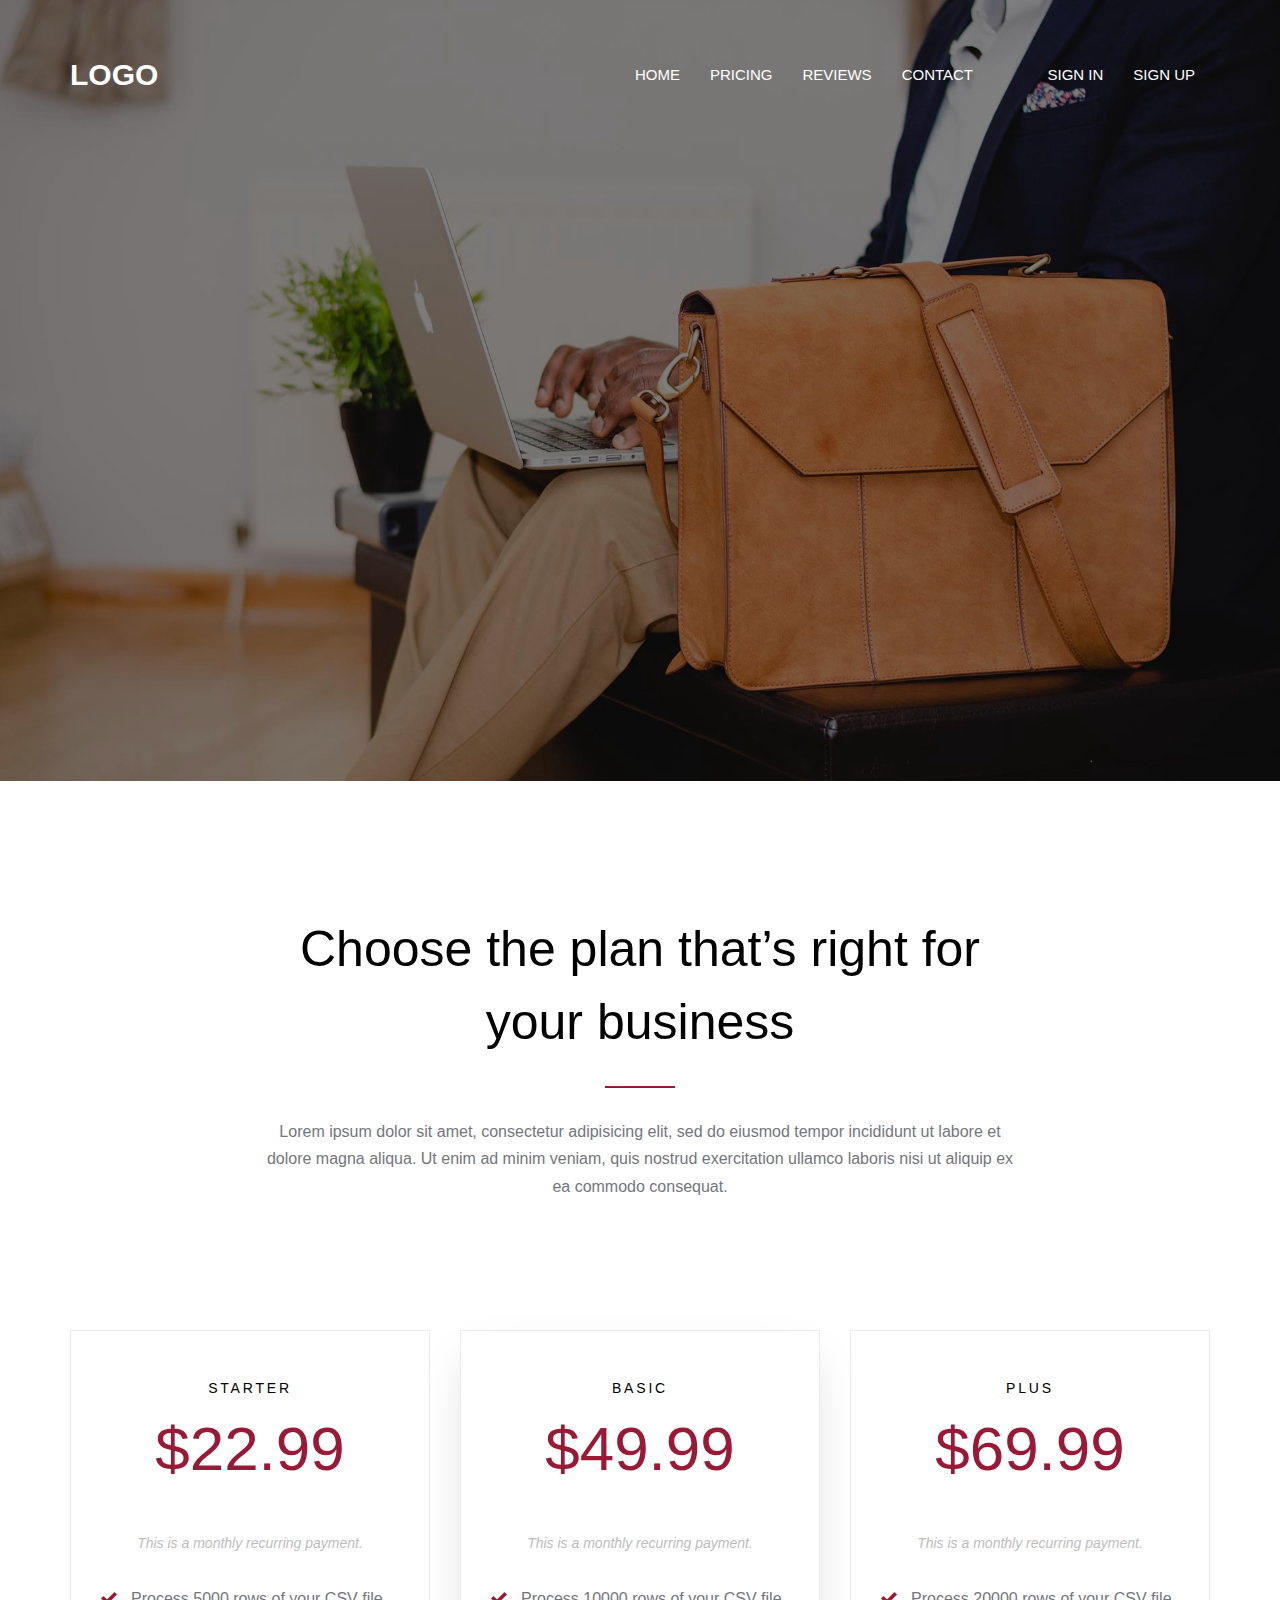
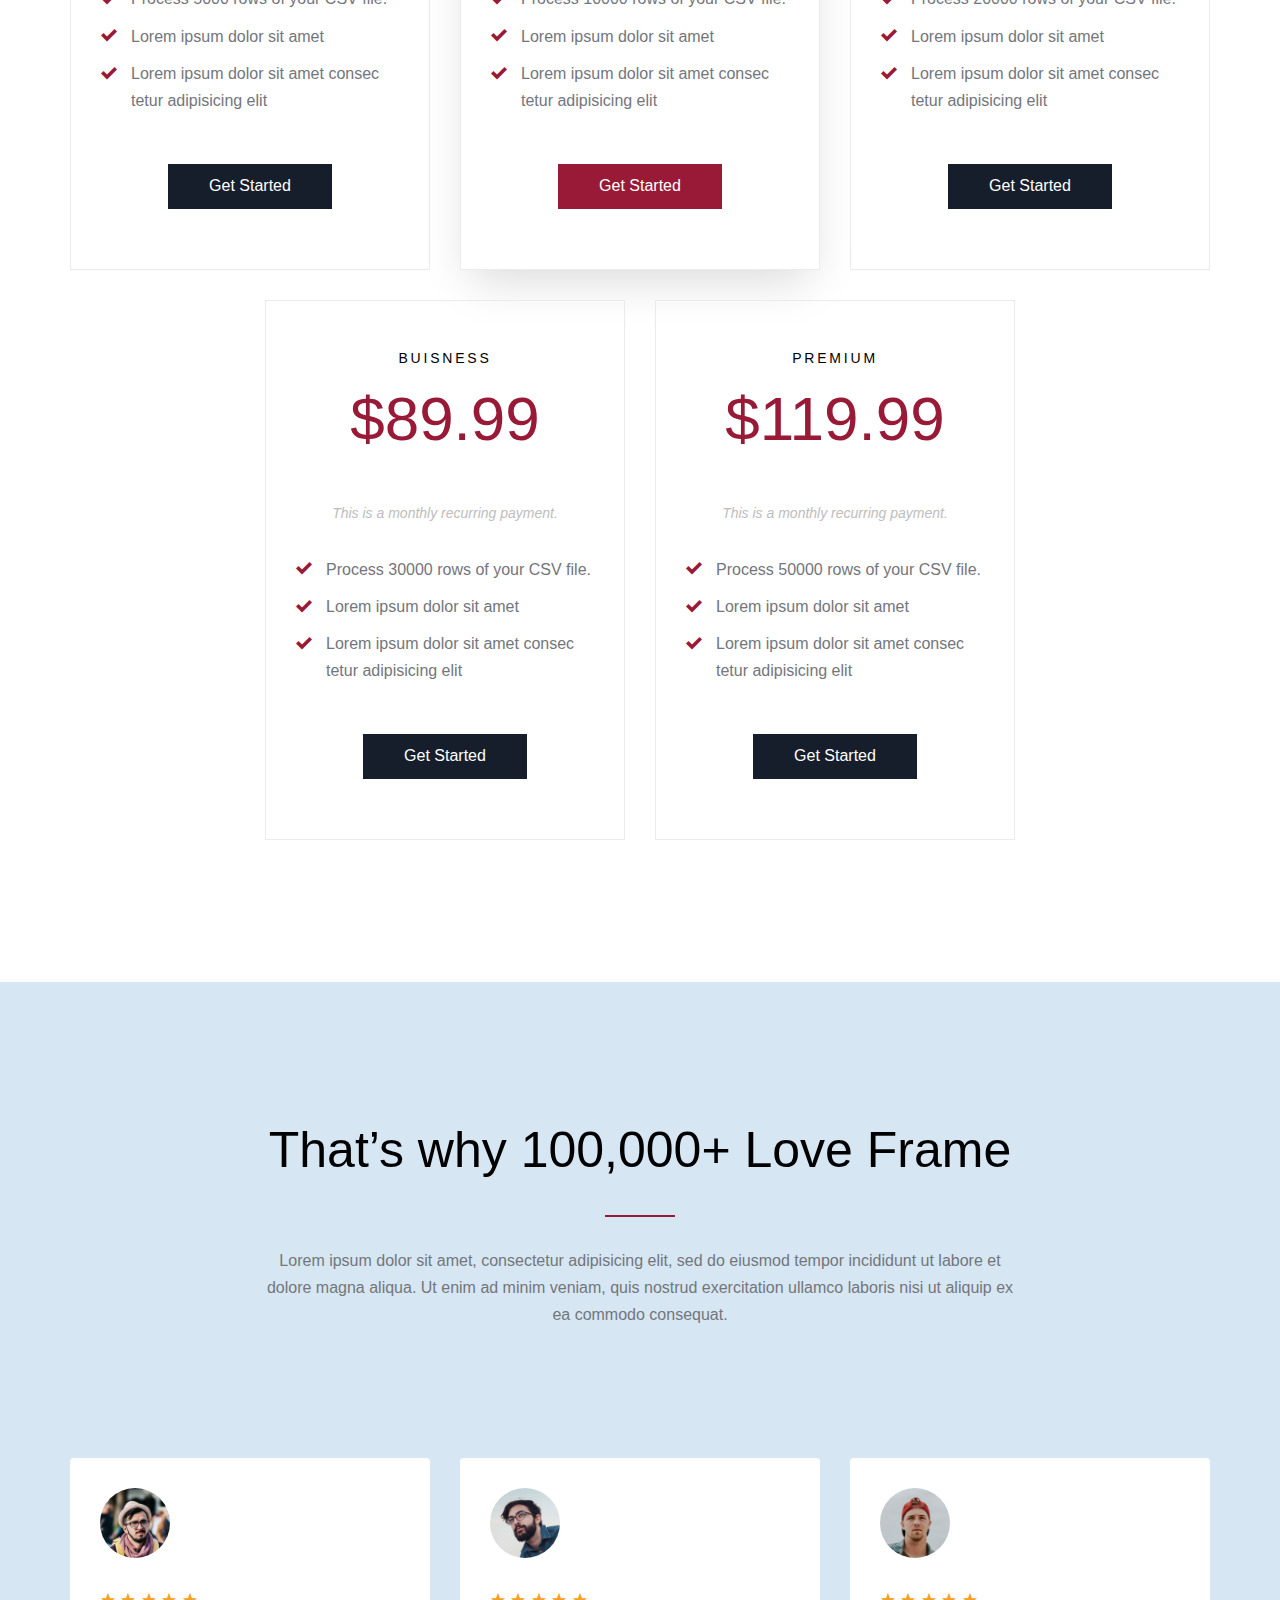
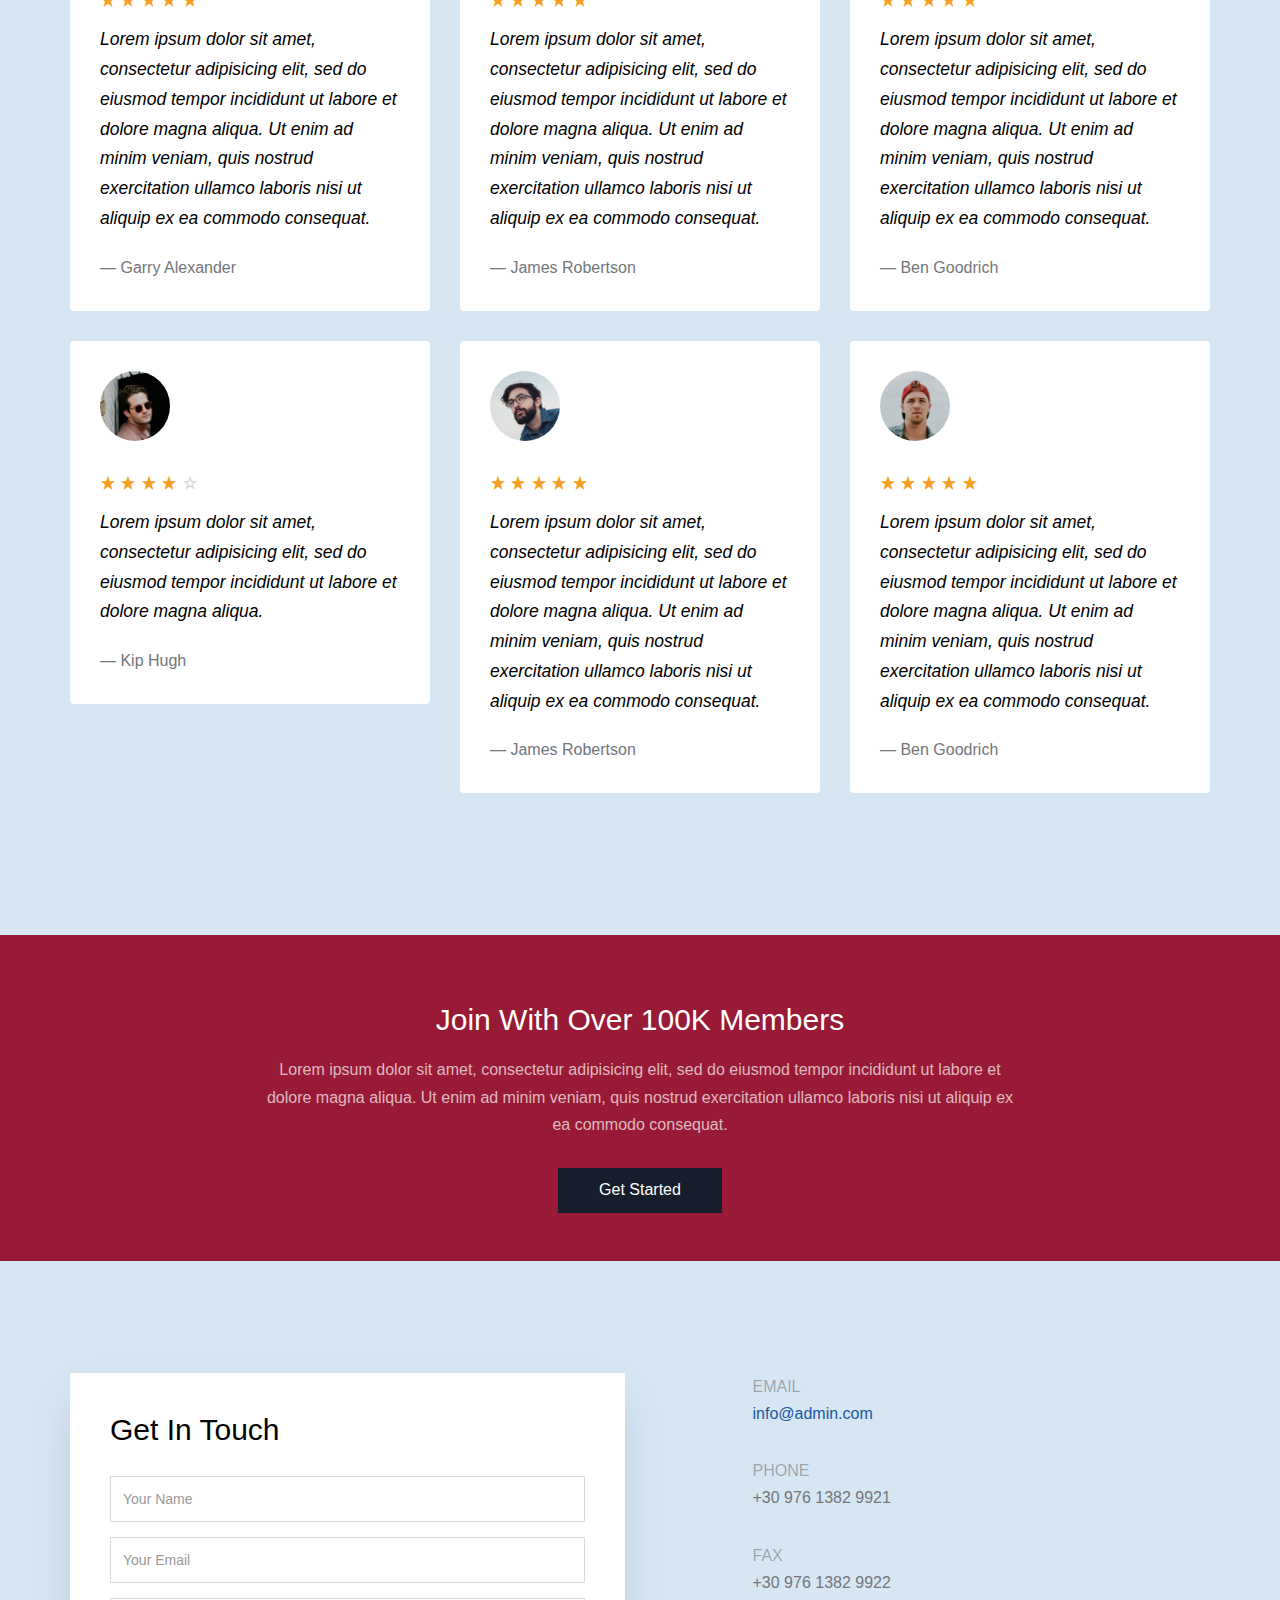
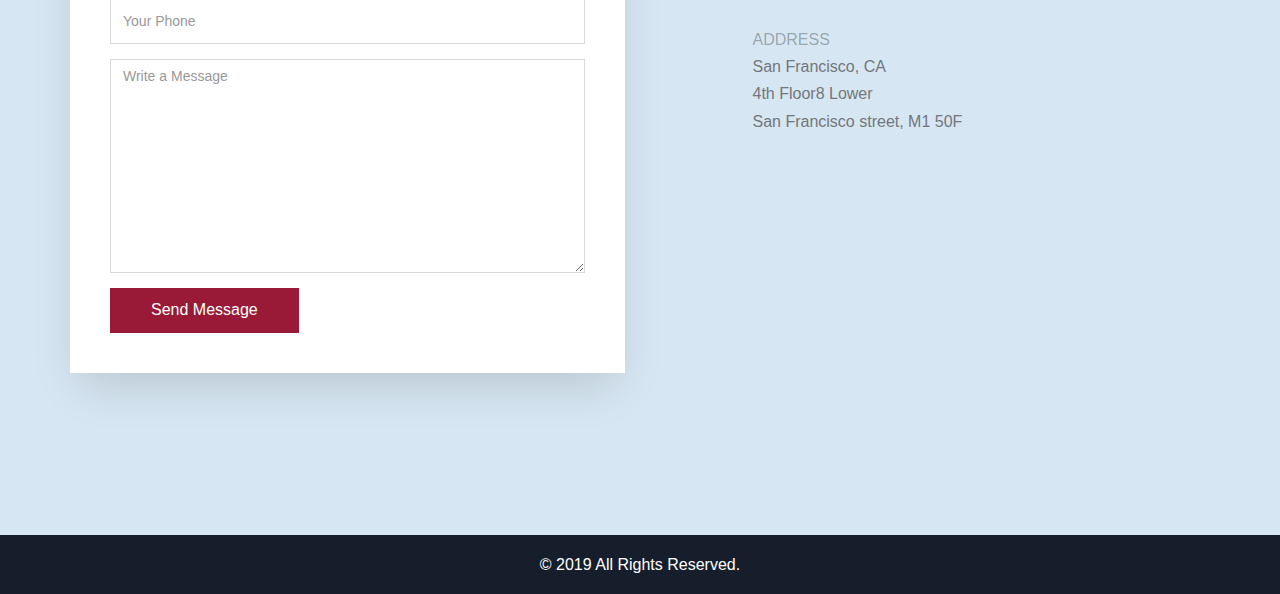
==== commit fdc16ac9: "Update" ====
--- a/index.html
+++ b/index.html
@@ -18,7 +18,6 @@
       <script src="js/vendor/respond.min.js"></script>
     <![endif]-->
 </head>
-
 <body>
 
   <!-- Fixed navbar -->
@@ -54,7 +53,7 @@
     <div class="container">
       <div class="row intro-text">
         <div class="col-md-8 col-md-offset-2 text-center">
-          <h1 class="probootstrap-heading probootstrap-animate">Lorem ipsum dolor sit amet, consectetuer adipiscing elit
+          <h1 class="probootstrap-heading probootstrap-animate">Make the things easy and enjoy your project!
           </h1>
           <div class="probootstrap-subheading center">
             <p class="probootstrap-animate"><a href="https://localhost/lorem" target="_blank" role="button"
--- a/css/style.css
+++ b/css/style.css
@@ -1,3 +1,9 @@
+body {
+    padding-right: 0 !important;
+}
+.hide {
+    display: none;
+}
 .probootstrap-footer {
     padding: 1em 0;
     position: relative;
@@ -66,6 +72,18 @@
     color: #fff;
     background: #161e2c;
 }
+.row {
+    display: -ms-flexbox;
+    display: flex;
+    -ms-flex-wrap: wrap;
+    flex-wrap: wrap;
+    margin-right: -15px;
+    margin-left: -15px;
+}
+.justify-content-center {
+    -ms-flex-pack: center!important;
+    justify-content: center!important;
+}
 #qodef-back-to-top.on {
     opacity: 1;
     visibility: visible;
@@ -110,4 +128,240 @@
     .probootstrap-navbar .navbar-brand:hover {
         color: #6d1226;
     }
+}
+@media screen and (max-width: 500px) {
+    #qodef-back-to-top {
+        right: 20px;
+        bottom: 25px;
+    }
+}
+
+legend{
+	color:#141823;
+	font-size:25px;
+	font-weight:bold;
+}
+
+.navbar-default .navbar-brand{
+		color:#fff;
+		font-size:30px;
+		font-weight:bold;
+}
+.form .form-control { margin-bottom: 10px; }
+#signup-modal .modal-header {
+    padding-left: 50px;
+}
+#signup-modal .modal-body {
+    padding: 20px 50px;
+}
+#signin-modal .modal-header {
+    padding-left: 50px;
+}
+#signin-modal .modal-body {
+    padding: 30px 50px 20px;
+}
+.myform .form-control {
+    border-radius: 0;
+}
+.myform .form-control:focus {
+    border: 1px solid #981a36;
+    box-shadow: none;
+}
+.modal {
+    top: 50px;
+}
+.form-control {
+    display: block;
+    width: 100%;
+    height: 46px;
+    padding: 6px 12px;
+    font-size: 14px;
+    line-height: 1.42857143;
+    color: #555;
+    background-color: #fff;
+    background-image: none;
+    border: 1px solid #ccc;
+    border-radius: 4px;
+    -webkit-box-shadow: none;
+    box-shadow: none;
+    -webkit-transition: none;
+    -o-transition: none;
+    transition: none;
+}
+.index-1 .probootstrap-navbar.scrolled.awake {
+    -webkit-transform: translateY(0);
+    transform: translateY(0);
+}
+.index-1 .probootstrap-navbar.scrolled.sleep {
+    -webkit-transform: translateY(0);
+    transform: translateY(0);
+}
+.index-1 .probootstrap-navbar {
+    top: 0;
+    background: #fff;
+    -webkit-box-shadow: 0 1px 3px 0 rgba(0,0,0,.09);
+    box-shadow: 0 1px 3px 0 rgba(0,0,0,.09);
+    position: fixed;
+    top: 0;
+    left: 0;
+    right: 0;
+    width: 100%;
+    -webkit-transform: translateY(-100%);
+    transform: translateY(-100%);
+    color: #981a36;
+    -webkit-transform: translateY(0);
+    transform: translateY(0);
+}
+.index-1 .probootstrap-navbar a {
+    color: rgba(0,0,0,.7) !important;
+}
+.index-1 .probootstrap-navbar a.navbar-brand {
+    top: 30px;
+    color: #981a36 !important;
+}
+.index-1 .probootstrap-navbar li.active>a {
+    color: #981a36!important;
+}
+.index-1 .col-md-12 {
+    position: relative;
+    min-height: 1px;
+    padding-right: 0;
+    padding-left: 0;
+}
+
+/* file upload */
+.files input {
+    outline: 2px dashed #981a36;
+    outline-offset: -10px;
+    -webkit-transition: outline-offset .15s ease-in-out, background-color .15s linear;
+    transition: outline-offset .15s ease-in-out, background-color .15s linear;
+    padding: 120px 0px 85px 35%;
+    text-align: center !important;
+    margin: 0;
+    width: 100% !important;
+    cursor: pointer;
+}
+.files input:focus{     outline: 2px dashed #981a36;  outline-offset: -10px;
+    -webkit-transition: outline-offset .15s ease-in-out, background-color .15s linear;
+    transition: outline-offset .15s ease-in-out, background-color .15s linear; border:1px solid #981a36;
+ }
+.files{ position:relative}
+.files:after {  pointer-events: none;
+    position: absolute;
+    top: 90px;
+    left: 0;
+    width: 50px;
+    right: 0;
+    height: 56px;
+    content: "";
+    background-image: url(https://image.flaticon.com/icons/png/128/109/109612.png);
+    display: block;
+    margin: 0 auto;
+    background-size: 100%;
+    background-repeat: no-repeat;
+}
+.color input{ background-color:#f1f1f1;}
+.files:before {
+    position: absolute;
+    bottom: 0;
+    left: 0;  pointer-events: none;
+    width: 100%;
+    right: 0;
+    height: 57px;
+    content: " or drag it here. ";
+    display: block;
+    margin: 0 auto;
+    color: #981a36;
+    font-weight: 600;
+    text-transform: capitalize;
+    text-align: center;
+}
+#avatar {
+    height: 70px;
+    padding-top: 10px;
+    padding-bottom: 10px;
+}
+#avatar:hover {
+    background-color: #f1f1f1;
+}
+#avatar a {
+    padding: 0;
+}
+#avatar img {
+    width: 50px;
+    height: 50px;
+}
+#avatar ul li {
+    padding: 10px;
+}
+#avatar ul li.divider {
+    padding: 0;
+}
+#avatar ul li:hover {
+    background-color: #f1f1f1;
+}
+#avatar ul li a:hover {
+    background-color: #f1f1f1;
+}
+.probootstrap-navbar .navbar-nav>li>.dropdown-menu:before {
+    border: 1px solid #fff;
+    content: "";
+    position: absolute;
+    top: -20px;
+    left: 40px;
+    border-color: rgba(133,200,221,0);
+    border-bottom-color: #fff;
+    border-width: 10px;
+    margin-left: -10px;
+}
+.navbar-nav>li>.dropdown-menu {
+    margin-top: 10px;
+    border-top-left-radius: 0;
+    border-top-right-radius: 0;
+}
+.probootstrap-navbar .dropdown-menu {
+    border: none;
+    background: #fff;
+    border-radius: 0;
+    -webkit-box-shadow: 0 0 7px 0 rgba(0,0,0,.15);
+    box-shadow: 0 0 7px 0 rgba(0,0,0,.15);
+    min-width: 200px;
+    white-space: normal;
+    word-wrap: break-word;
+}
+
+@media (min-width:768px) {
+	#home{
+		margin-top:50px;
+	}
+	#home .slogan{
+		color: #981a36;
+		line-height: 29px;
+		font-weight:bold;
+    }
+    .index-1 footer {
+        position: fixed !important;
+        bottom: 0;
+        width: 100%;
+    }
+}
+@media (max-width: 500px) {
+    #signup-modal .modal-header {
+        padding-left: 10px;
+    }
+    #signup-modal .modal-body {
+        padding: 10px;
+    }
+    #signin-modal .modal-header {
+        padding-left: 10px;
+    }
+    #signin-modal .modal-body {
+        padding: 10px;
+    }
+    .index-1 footer {
+        position: fixed !important;
+        bottom: 0;
+        width: 100%;
+        padding-left: 10px;
+    }
 }